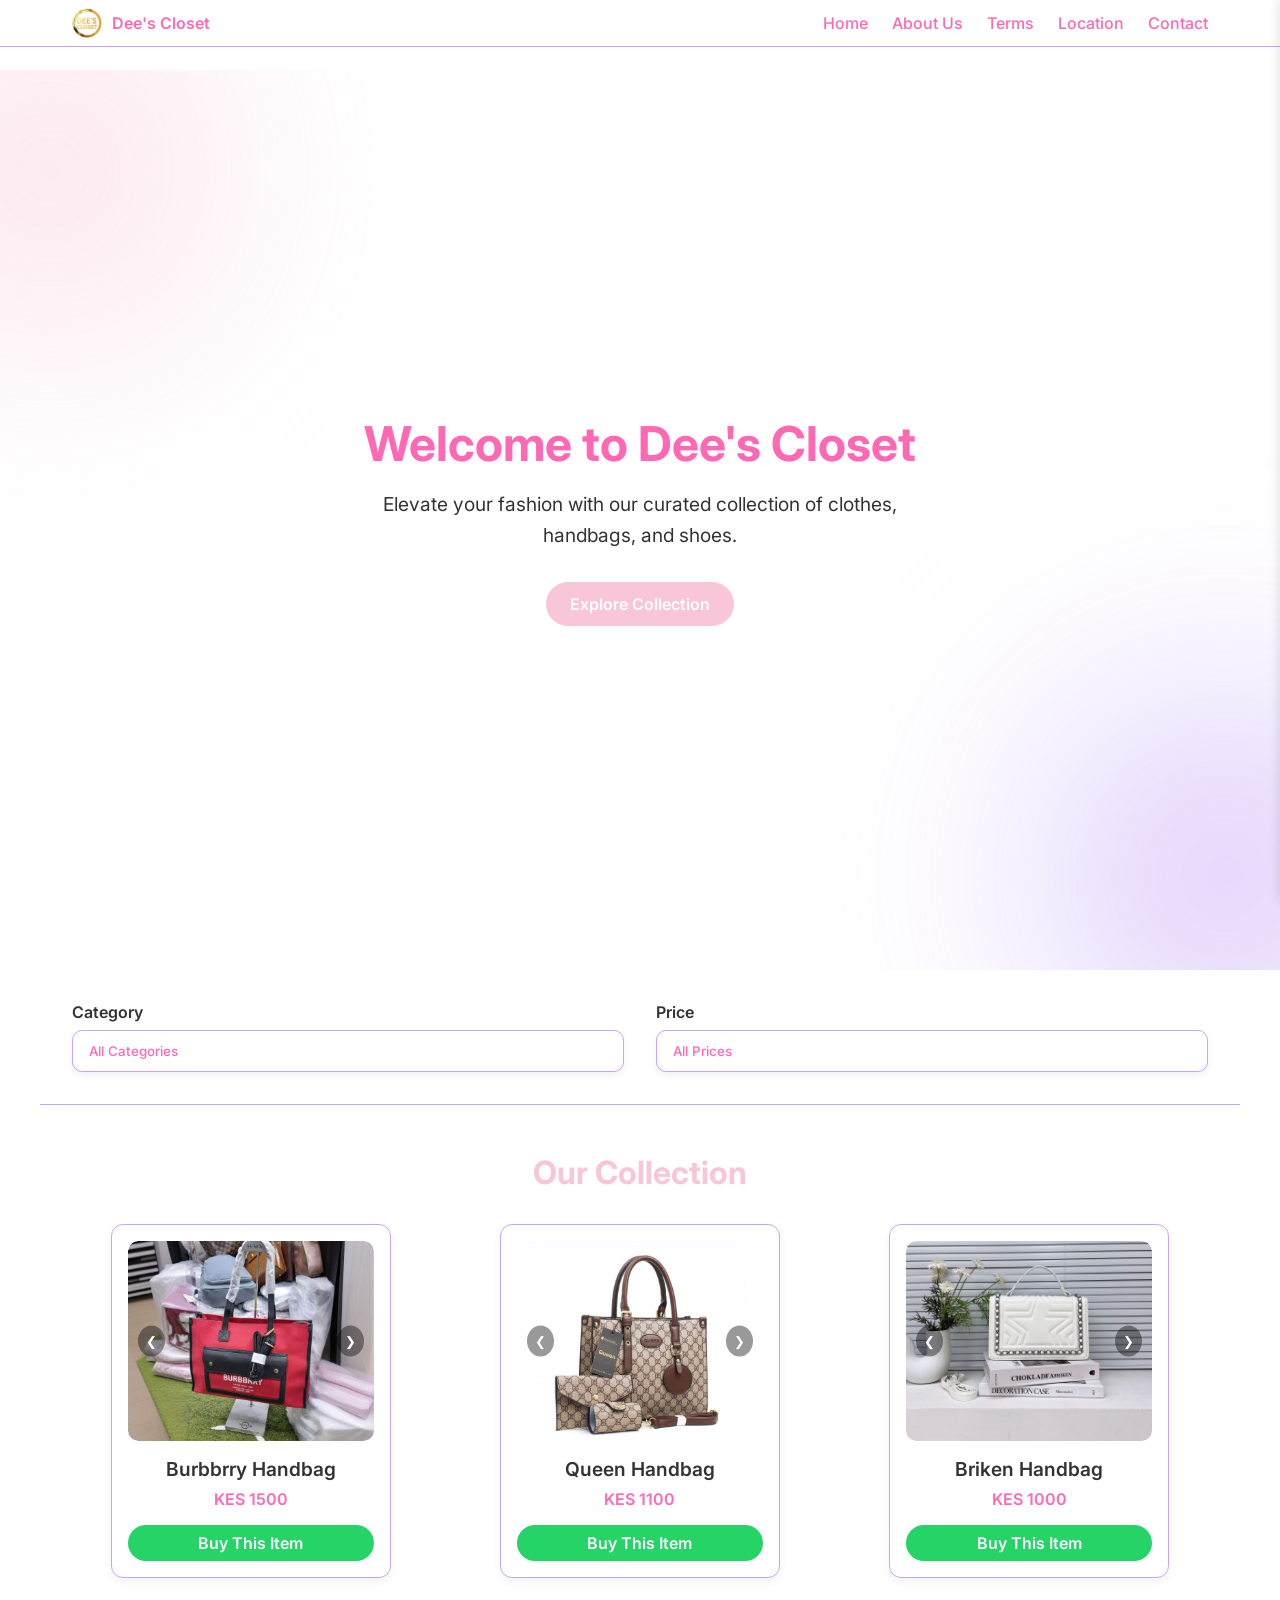
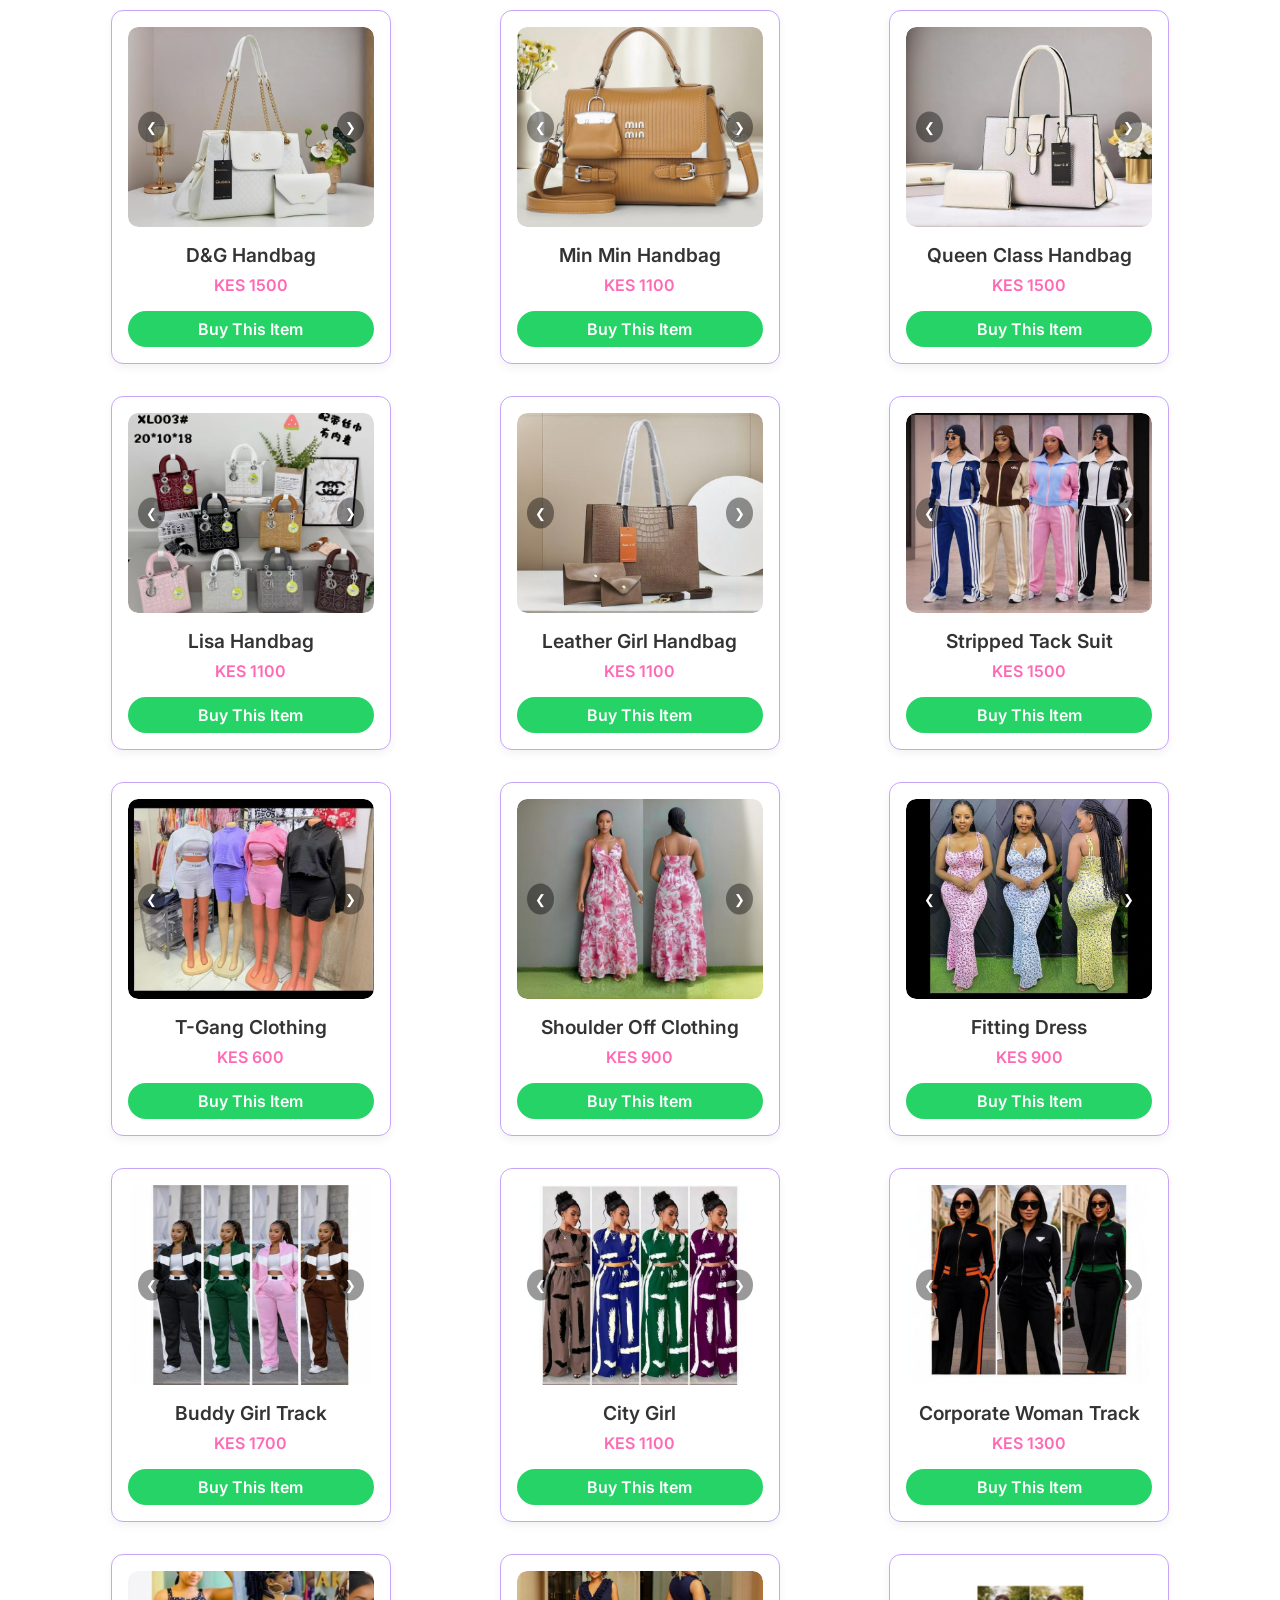
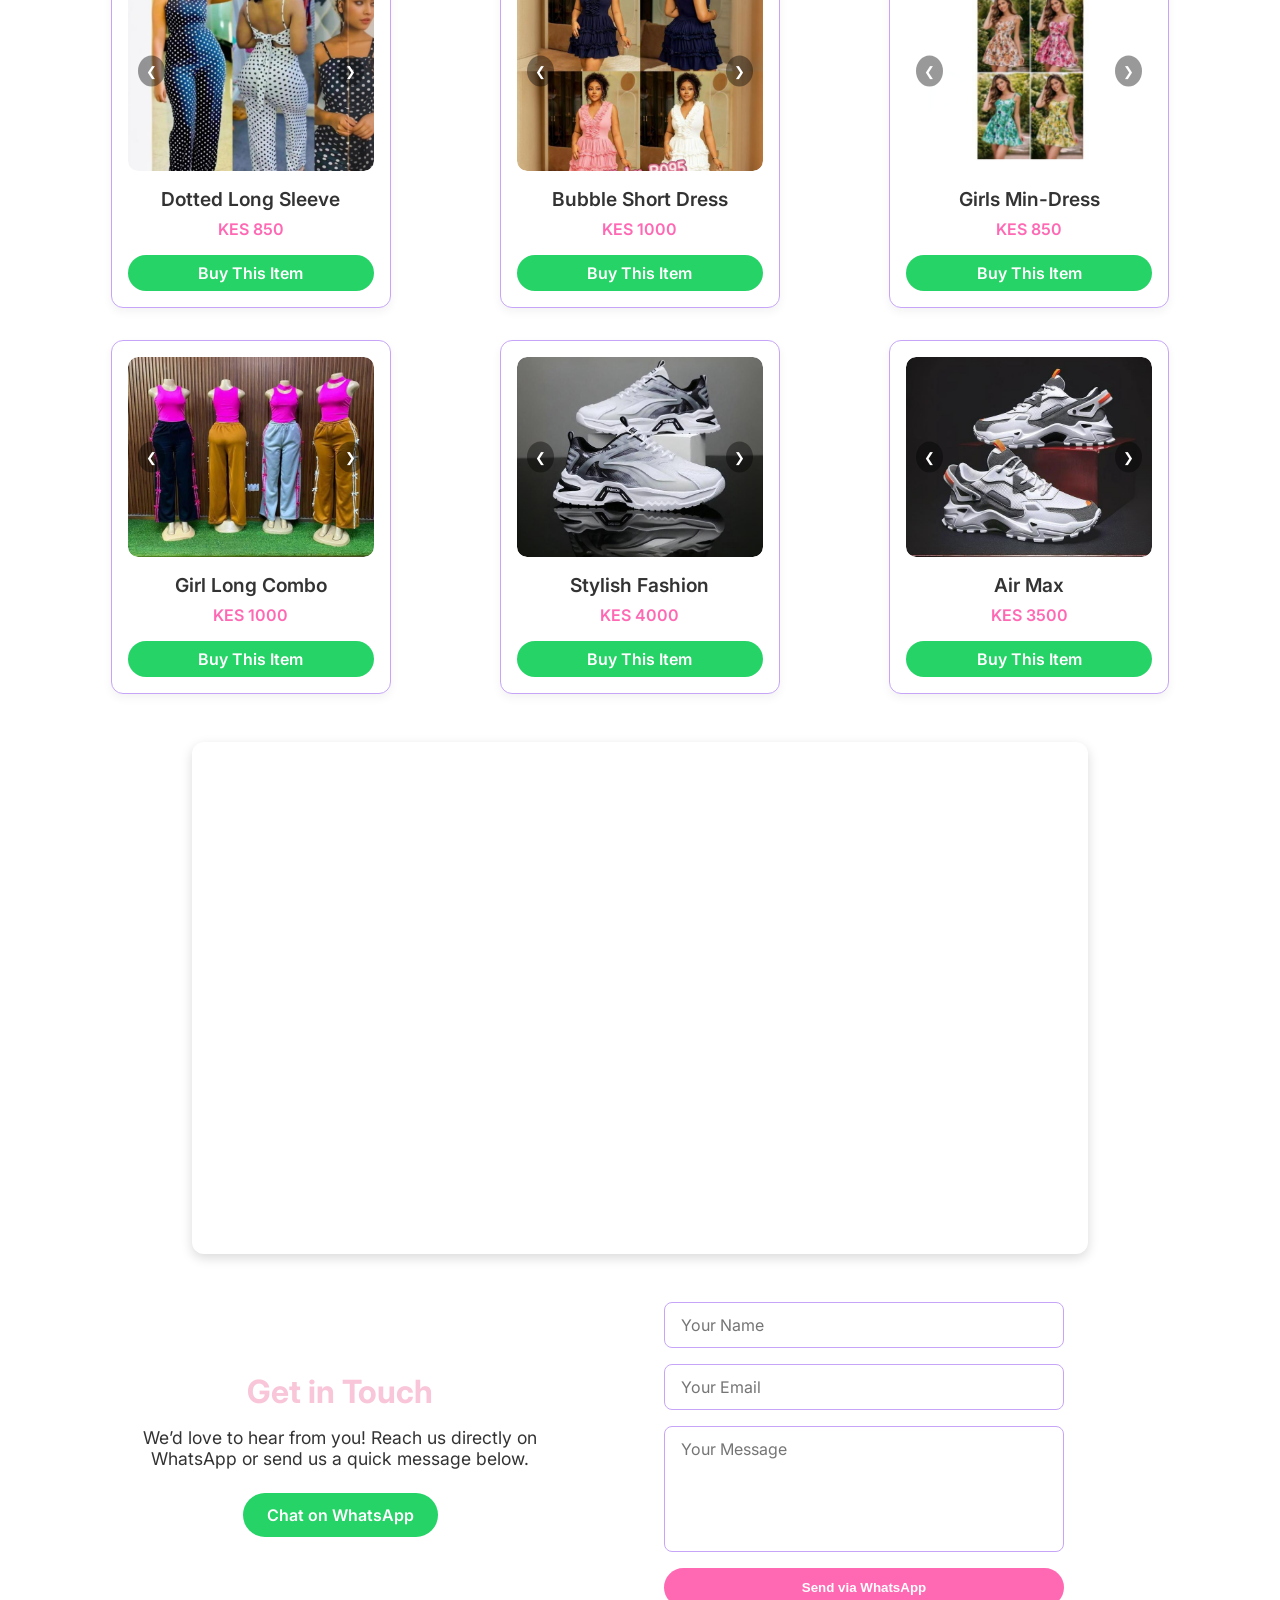
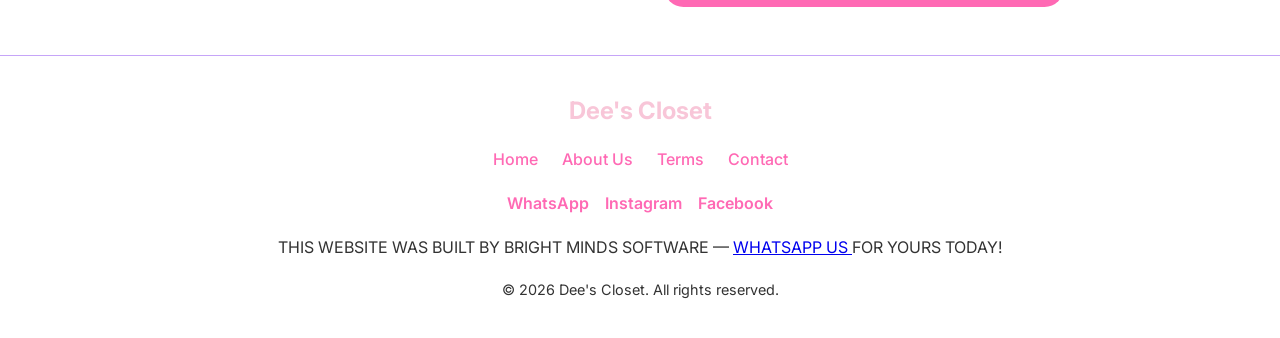
==== index.html @ 4b3868ff "Add files via upload" ====
<!DOCTYPE html>
<html lang="en">
<head>
    <!-- ==================== START META ==================== -->
    <meta charset="UTF-8">
    <meta name="viewport" content="width=device-width, initial-scale=1.0">
    
    <!-- ==================== END META ==================== -->

<!-- ==================== goole varification code ==================== -->
    <meta name="google-site-verification" content="4cV9zTqe4l1VccOEHAsC1zlddg78Ani2l3ANOPvrU6U" />
    <!-- ==================== goole varification code ends ==================== -->


<!-- ==================== BASIC SEO META TAGS ==================== -->

<title>Dee's Closet | Trendy Fashion & Accessories</title>
<!-- Title shown in browser tab and search results -->

<meta name="description" content="Discover Dee's Closet — your go-to online boutique for stylish handbags, shoes, and accessories in Kenya. Shop trendy fashion pieces and buy directly via WhatsApp.">
<!-- Meta description: appears under your link in Google search results -->

<meta name="keywords" content="Dee's Closet, fashion Kenya, handbags, shoes, accessories, trendy clothes, WhatsApp shopping">
<!-- Keywords: optional, but can help with niche/local searches -->

<meta name="author" content="Dee's Closet">
<!-- Author information -->

<!-- ==================== OPEN GRAPH (SOCIAL SHARE) ==================== -->

<meta property="og:title" content="Dee's Closet | Trendy Fashion & Accessories">
<!-- Title shown when shared on Facebook, WhatsApp, LinkedIn -->

<meta property="og:description" content="Shop stylish handbags, shoes, and accessories directly from Dee's Closet. Fast WhatsApp ordering, trendy fashion at affordable prices.">
<!-- Description shown in social previews -->

<meta property="og:url" content="https://dees-closet.vercel.app">
<!-- Canonical URL of your site -->

<meta property="og:type" content="website">
<!-- Type of content -->

<meta property="og:image" content="https://dees-closet.vercel.app/images/favicon/metaimg.png">
<!-- Full URL to your meta image -->

<meta property="og:image:width" content="1200">
<meta property="og:image:height" content="630">
<!-- Recommended dimensions for crisp previews -->

<!-- ==================== TWITTER CARD ==================== -->

<meta name="twitter:card" content="summary_large_image">
<!-- Ensures Twitter shows a large preview image -->

<meta name="twitter:title" content="Dee's Closet | Trendy Fashion & Accessories">
<meta name="twitter:description" content="Discover handbags, shoes, and accessories from Dee's Closet. Order instantly via WhatsApp.">
<meta name="twitter:image" content="https://dees-closet.vercel.app/images/favicon/metaimg.png">
<!-- Same image for Twitter previews -->

<!-- ==================== FAVICON ==================== -->

<link rel="icon" href="/images/favicon/favicon.ico" type="image/x-icon">
<!-- Browser tab icon -->




    <!-- ==================== START GOOGLE FONTS ==================== -->
    <link href="https://fonts.googleapis.com/css2?family=Inter:wght@400;600&display=swap" rel="stylesheet">
    <!-- ==================== END GOOGLE FONTS ==================== -->

    <!-- ==================== START FONT AWESOME ==================== -->
    <link rel="stylesheet" href="https://cdnjs.cloudflare.com/ajax/libs/font-awesome/6.5.0/css/all.min.css">
    <!-- ==================== END FONT AWESOME ==================== -->

<link rel="shortcut icon" href="images/favicon/favicon-img.png" type="image/x-icon">


    <!-- ==================== START CSS FILE ==================== -->
    <link rel="stylesheet" href="css/style.css">
    <!-- ==================== END CSS FILE ==================== -->
</head>
<body>
    
    
    <!-- ==================== START HEADER ==================== -->
<header>
    <nav class="navbar">
        <!-- LOGO -->
        <div class="logo">
            <img src="images/favicon/favicon-img.png" alt="">
            Dee's Closet
            </div>

        <!-- HAMBURGER MENU BUTTON -->
        <div class="hamburger">☰</div>

        <!-- NAVIGATION LINKS (DESKTOP) -->
        <ul class="nav-links">
            <li><a href="index.html">Home</a></li>
            <li><a href="about.html">About Us</a></li>
            <li><a href="terms.html">Terms</a></li>
            <li><a href="#location">Location</a></li>
            <li><a href="#contact">Contact</a></li>
        </ul>
    </nav>

    <!-- SLIDING MOBILE MENU -->
    <div class="mobile-menu">
        <ul>
            <li><a href="index.html">Home</a></li>
            <li><a href="about.html">About Us</a></li>
            <li><a href="terms.html">Terms</a></li>
            <li><a href="#location">Location</a></li>
            <li><a href="#contact">Contact</a></li>
        </ul>
    </div>

    <!-- OVERLAY BACKDROP -->
    <div class="overlay"></div>
</header>
<!-- ==================== END HEADER ==================== -->


<!-- ==================== START HERO SECTION ==================== -->
<section class="hero-alt">
    <!-- BLURRED COLOR ACCENTS -->
    <div class="blur-accent accent1"></div>
    <div class="blur-accent accent2"></div>

    <div class="hero-container">
        <div class="hero-text">
            <h1>Welcome to Dee's Closet</h1>
            <p>Elevate your fashion with our curated collection of clothes, handbags, and shoes.</p>
            <a href="#products" class="cta-btn">Explore Collection</a>
        </div>
    </div>
</section>
<!-- ==================== END HERO SECTION ==================== -->



<!-- ==================== START FILTERS ==================== -->
<section class="filters container">
    <div class="filter-group">
        <label for="category-filter">Category</label>
        <select id="category-filter">
            <option value="all">All Categories</option>
            <option value="clothes">Clothes</option>
            <option value="handbags">Handbags</option>
            <option value="shoes">Shoes</option>
        </select>
    </div>

    <div class="filter-group">
        <label for="price-filter">Price</label>
        <select id="price-filter">
            <option value="all">All Prices</option>
            <option value="1000">Below 1000</option>
            <option value="2000">Below 2000</option>
            <option value="3000">Below 3000</option>
        </select>
    </div>
</section>
<!-- ==================== END FILTERS ==================== -->



<!-- ==================== START PRODUCT GRID ==================== -->
<section id="products" class="products container">
    <h2>Our Collection</h2>
    <div class="product-grid" id="product-grid">
        <!-- Products injected via JS -->
    </div>
</section>
<!-- ==================== END PRODUCT GRID ==================== -->

<!-- GOOGLE MAP RESPONSIVE IFRAME -->
<div class="map-container" id="location">
  <iframe 
    src="https://www.google.com/maps/embed?pb=!1m18!1m12!1m3!1d3988.818705091396!2d36.82100087397407!3d-1.2825862356200048!2m3!1f0!2f0!3f0!3m2!1i1024!2i768!4f13.1!3m3!1m2!1s0x182f11e5c2971b1b%3A0x8b9e75aa40651df1!2sStar%20Shopping%20Mall!5e0!3m2!1ssw!2ske!4v1772821244870!5m2!1ssw!2ske" 
    allowfullscreen="" 
    loading="lazy" 
    referrerpolicy="no-referrer-when-downgrade">
  </iframe>
</div>



<!-- ==================== START CONTACT ==================== -->
<section id="contact" class="contact container">
    <div class="contact-wrapper">
        <!-- Contact Text -->
        <div class="contact-info">
            <h2>Get in Touch</h2>
            <p>We’d love to hear from you! Reach us directly on WhatsApp or send us a quick message below.</p>
            <a href="https://wa.me/254707901561?text=Hello%20Dee's%20Closet,%20I'm%20interested%20in%20your%20products" 
               target="_blank" 
               class="whatsapp-btn-contact">Chat on WhatsApp</a>
        </div>

        <!-- Contact Form -->
        <form class="contact-form" onsubmit="sendWhatsAppMessage(event)">
            <input type="text" id="name" placeholder="Your Name" required>
            <input type="email" id="email" placeholder="Your Email" required>
            <textarea id="message" rows="5" placeholder="Your Message" required></textarea>
            <button type="submit" class="send-btn">Send via WhatsApp</button>
        </form>
    </div>
</section>
<!-- ==================== END CONTACT ==================== -->



<!-- ==================== START FOOTER ==================== -->
<footer class="footer">
    <div class="footer-content">
        <!-- Logo -->
        <div class="footer-logo">Dee's Closet</div>

        <!-- Quick Links -->
        <ul class="footer-links">
            <li><a href="index.html">Home</a></li>
            <li><a href="about.html">About Us</a></li>
            <li><a href="terms.html">Terms</a></li>
            <li><a href="#contact">Contact</a></li>
        </ul>

        <!-- Socials -->
        <div class="footer-socials">
            <a href="https://wa.me/254707901561" target="_blank" class="social whatsapp">WhatsApp</a>
            <a href="#" class="social instagram">Instagram</a>
            <a href="#" class="social facebook">Facebook</a>
        </div>



<!-- ==================== CUSTOM FOOTER SECTION START ==================== -->
<footer class="bm-footer">
  <!-- BUILDER CREDIT AND WHATSAPP LINK START -->
  <p class="bm-footer-text">
    THIS WEBSITE WAS BUILT BY BRIGHT MINDS SOFTWARE —
    <a class="bm-whatsapp-link" 
       href="https://wa.me/254745736283?text=Hello%20Bright%20Minds,%20I%20need%20a%20Website%20for%20my%20business.%20Can%20i%20get%20one%20Please?" 
       target="_blank">
       WHATSAPP US
    </a>
    FOR YOURS TODAY!
  </p>
  <!-- BUILDER CREDIT AND WHATSAPP LINK END -->
</footer>
<!-- ==================== CUSTOM FOOTER SECTION END ==================== -->



        <!-- Copyright -->
        <p class="footer-copy">&copy; 2026 Dee's Closet. All rights reserved.</p>
    </div>
</footer>
<!-- ==================== END FOOTER ==================== -->

    

    <!-- ==================== START JAVASCRIPT FILE ==================== -->
    <script src="js/script.js"></script>
    <!-- ==================== END JAVASCRIPT FILE ==================== -->
</body>
</html>
---- css/style.css ----
/* ==================== START CSS RESET ==================== */
* {
    margin: 0;
    padding: 0;
    box-sizing: border-box;
}
/* ==================== END CSS RESET ==================== */

/* ==================== START VARIABLES ==================== */
:root {
    --color-bg: #ffffff;
    --color-primary: #f8c6d8;   /* pastel pink */
    --color-secondary: #c6a5f8; /* lavender */
    --color-text: #333333;
    --color-accent: #ff69b4;    /* hot pink */
    --max-width: 1200px;
}
/* ==================== END VARIABLES ==================== */

/* ==================== START GLOBAL LAYOUT ==================== */
body {
    font-family: 'Inter', sans-serif;
    background-color: var(--color-bg);
    color: var(--color-text);
}

html{
    scroll-behavior: smooth;
    scroll-padding-top:40px;
}

.container {
    width: 100%;
    max-width: var(--max-width);
    margin: 0 auto;
}
/* ==================== END GLOBAL LAYOUT ==================== */

/* ==================== START HEADER CSS ==================== */
header {
    background-color: var(--color-bg);
    border-bottom: 1px solid var(--color-secondary);
    position: fixed;       /* FIXED at the top */
    top: 0;
    left: 0;
    width: 100%;
    z-index: 1000;         /* keep it above other content */
    transition: box-shadow 0.3s ease;
}

.navbar {
    display: flex;
    justify-content: space-between;
    align-items: center;
    padding: .5rem 2rem;
    max-width: var(--max-width);
    margin: 0 auto;
}

.logo {
    display: flex;
    align-items: center;
    gap:10px;
    font-weight: 600;
    font-size: 1rem;
    color: var(--color-accent);
    flex-shrink: 0; /* prevents logo from shrinking */
}

.logo img{
    width: 30px;
}

/* NAV LINKS (DESKTOP) */
.nav-links {
    list-style: none;
    display: flex;
    gap: 1.5rem;
    flex-wrap: wrap; /* prevents overlap */
}

.nav-links a {
    text-decoration: none;
    color: var(--color-accent);   /* vibrant default */
    font-weight: 500;
    transition: color 0.3s ease;
}

.nav-links a:hover {
    color: var(--color-text);     /* hover neutral */
}

/* HAMBURGER */
.hamburger {
    display: none;
    font-size: 2rem;
    cursor: pointer;
    color: var(--color-accent);   /* vibrant by default */
}

/* SLIDING MOBILE MENU */
.mobile-menu {
    position: fixed;
    top: 0;
    right: -50%;
    width: 50%;
    height: 100%;
    background-color: var(--color-bg);
    box-shadow: -2px 0 10px rgba(0,0,0,0.1);
    transition: right 0.3s ease;
    z-index: 1001;
    padding-top: 3rem;
}

.mobile-menu ul {
    list-style: none;
    text-align: center;
}

.mobile-menu li {
    margin: 1.5rem 0;
}

.mobile-menu a {
    text-decoration: none;
    font-size: 1.2rem;
    font-weight: 600;
    color: var(--color-accent);   /* vibrant default */
    transition: color 0.3s ease;
}

.mobile-menu a:hover {
    color: var(--color-text);     /* hover neutral */
}

/* OVERLAY */
.overlay {
    display: none;
    position: fixed;
    top: 0;
    left: 0;
    width: 100%;
    height: 100%;
    background: rgba(0,0,0,0.3);
    z-index: 1000;
}
/* ==================== END HEADER CSS ==================== */

/* ==================== RESPONSIVE MEDIA QUERIES ==================== */
@media (max-width: 768px) {
    .nav-links {
        display: none;
    }

    .hamburger {
        display: block;
    }
}
/* ==================== END RESPONSIVE MEDIA QUERIES ==================== */

/* ==================== STICKY SHADOW EFFECT ==================== */
header.scrolled {
    box-shadow: 0 4px 10px rgba(0,0,0,0.1);
}
/* ==================== END STICKY SHADOW EFFECT ==================== */

/* ==================== BODY SPACING ==================== */
body {
    padding-top: 70px; /* prevent content hiding behind fixed header */
}
/* ==================== END BODY SPACING ==================== */





/* ==================== START HERO ALT CSS ==================== */
.hero-alt {
    height: 100vh;
    min-height: 600px;
    display: flex;
    align-items: center;
    justify-content: center;
    background-color: var(--color-bg);
    padding: 2rem;
    position: relative;
    overflow: hidden; /* keeps blur accents contained */
}

.hero-container {
    max-width: var(--max-width);
    margin: 0 auto;
    width: 100%;
    display: flex;
    justify-content: flex-start; /* default: left aligned */
    align-items: center;
    z-index: 2; /* text above blur accents */
}

.hero-text {
    max-width: 600px;
    animation: slideIn 1.2s ease-in-out;
}

.hero-text h1 {
    font-size: 3rem;
    font-weight: 700;
    color: var(--color-accent); /* vibrant headline */
    margin-bottom: 1rem;
}

.hero-text p {
    font-size: 1.2rem;
    color: var(--color-text);
    margin-bottom: 2rem;
    line-height: 1.6;
}

.cta-btn {
    display: inline-block;
    padding: 0.75rem 1.5rem;
    background-color: var(--color-primary);
    color: var(--color-bg);
    font-weight: 600;
    text-decoration: none;
    border-radius: 25px;
    transition: all 0.3s ease;
}

.cta-btn:hover {
    background-color: var(--color-text);
    color: var(--color-bg);
}

/* Blurred Color Accents */
.blur-accent {
    position: absolute;
    border-radius: 50%;
    filter: blur(120px);
    opacity: 0.6;
    z-index: 1;
}

.accent1 {
    width: 300px;
    height: 300px;
    background: var(--color-primary);
    top: -50px;
    left: -100px;
}

.accent2 {
    width: 350px;
    height: 350px;
    background: var(--color-secondary);
    bottom: -80px;
    right: -120px;
}

/* Animation */
@keyframes slideIn {
    from { opacity: 0; transform: translateY(30px); }
    to { opacity: 1; transform: translateY(0); }
}

/* Responsive */
@media (max-width: 768px) {
    .hero-container {
        justify-content: center;
        text-align: center;
    }

    .hero-text h1 {
        font-size: 2rem;
    }

    .hero-text p {
        font-size: 1rem;
    }
}

/* Large Screens: Center Content */
@media (min-width: 1200px) {
    .hero-container {
        justify-content: center; /* center horizontally */
        text-align: center;
    }
}
/* ==================== END HERO ALT CSS ==================== */




/* ==================== START FILTERS CSS ==================== */
.filters {
    display: flex;
    justify-content: space-between;
    gap: 2rem;
    padding: 2rem;
    max-width: var(--max-width);
    margin: 0 auto;
    background-color: var(--color-bg);
    border-bottom: 1px solid var(--color-secondary);
}

.filter-group {
    display: flex;
    flex-direction: column; /* stacked layout */
    gap: 0.5rem;
    flex: 1;
}

label {
    font-weight: 600;
    color: var(--color-text);
}

/* Custom styled select */
select {
    padding: 0.75rem 1rem;
    border: 1px solid var(--color-secondary);
    border-radius: 10px;
    font-family: 'Inter', sans-serif;
    color: var(--color-accent);
    font-weight: 500;
    cursor: pointer;
    background-color: var(--color-bg);
    transition: all 0.3s ease;
    appearance: none; /* removes default arrow */
    outline: none; /* removes default outline */
    box-shadow: 0 4px 8px rgba(0,0,0,0.05); /* subtle popup feel */
}

/* Hover & focus states */
select:hover,
select:focus {
    border-color: var(--color-accent);
    color: var(--color-text);
    box-shadow: 0 6px 12px rgba(0,0,0,0.1);
}

/* Responsive */
@media (max-width: 768px) {
    .filters {
        flex-direction: column;
        align-items: stretch;
    }
}


/* ==================== ENDS FILTERS CSS ==================== */





/* ==================== PRODUCT GRID SECTION ==================== */
.products {
    padding: 3rem 2rem;
    max-width: var(--max-width);
    margin: 0 auto;
    text-align: center;
}

/* Section heading */
.products h2 {
    font-size: 2rem;
    font-weight: 700;
    color: var(--color-primary);
    margin-bottom: 2rem;
}

/* Grid layout for product cards */
.product-grid {
    display: grid;
    grid-template-columns: repeat(auto-fill, minmax(280px, 1fr));
    gap: 2rem;
    justify-items: center; /* keeps cards centered */
}

/* Product card container */
.product-card {
    width: 280px; /* fixed width for consistency */
    background-color: var(--color-bg);
    border: 1px solid var(--color-secondary);
    border-radius: 12px;
    padding: 1rem;
    box-shadow: 0 4px 10px rgba(0,0,0,0.05);
    transition: transform 0.3s ease, box-shadow 0.3s ease;
    animation: slideUp 0.6s ease forwards;
    opacity: 0;
    display: flex;
    flex-direction: column;
    align-items: center;
}

/* Hover effect for product card */
.product-card:hover {
    transform: translateY(-5px);
    box-shadow: 0 6px 15px rgba(0,0,0,0.1);
}

/* ==================== CAROUSEL ==================== */
.carousel {
    position: relative;
    width: 100%;
    height: 200px;
    overflow: hidden;
    border-radius: 10px;
    margin-bottom: 1rem;
}

/* Hide all images by default */
.carousel img {
    width: 100%;
    height: 100%;
    object-fit: cover; /* ensures full image usage */
    display: none;
    border-radius: 10px;
}

/* Show only the active image */
.carousel img.active {
    display: block;
}

/* Carousel navigation buttons */
.carousel .prev,
.carousel .next {
    position: absolute;
    top: 50%;
    transform: translateY(-50%);
    background: rgba(0,0,0,0.4);
    color: #fff;
    border: none;
    padding: 0.5rem;
    cursor: pointer;
    border-radius: 50%;
}

.carousel .prev { left: 10px; }
.carousel .next { right: 10px; }

/* ==================== PRODUCT TEXT ==================== */
.product-card h3 {
    font-size: 1.2rem;
    font-weight: 600;
    color: var(--color-text);
    margin-bottom: 0.5rem;
    text-align: center;
}

.price {
    font-size: 1rem;
    font-weight: 600;
    color: var(--color-accent);
    margin-bottom: 1rem;
}

/* ==================== CARD ACTIONS ==================== */
.card-actions {
    display: flex;
    gap: 0.5rem;
    justify-content: center;
    width: 100%;
}

/* Buttons inside product card */
.buy-btn,
.whatsapp-btn {
    flex: 1;
    padding: 0.5rem;
    font-weight: 600;
    text-decoration: none;
    border-radius: 20px;
    text-align: center;
    transition: background-color 0.3s ease;
}

/* View Details button */
.buy-btn {
    background-color: var(--color-accent);
    color: var(--color-bg);
}

.buy-btn:hover {
    background-color: var(--color-text);
    color: var(--color-bg);
}

/* WhatsApp button */
.whatsapp-btn {
    background-color: #25D366; /* WhatsApp green */
    color: var(--color-bg);
}

.whatsapp-btn:hover {
    background-color: #128C7E;
    color: var(--color-bg);
}

/* ==================== MODAL POPUP ==================== */
.modal {
    position: fixed;
    top: 0; left: 0;
    width: 100%; height: 100%;
    background: rgba(0,0,0,0.6);
    display: flex;
    justify-content: center;
    align-items: center;
    z-index: 2000;
}

/* Modal content box */
.modal-content {
    background: var(--color-bg);
    padding: 2rem;
    border-radius: 12px;
    max-width: 600px;
    width: 90%;
    text-align: center;
    position: relative;
}

/* Close button */
.modal-content .close {
    position: absolute;
    top: 10px; right: 15px;
    font-size: 1.5rem;
    cursor: pointer;
}

/* Modal images (thumbnails) */
.modal-images {
    display: flex;
    gap: 0.5rem;
    margin: 1rem 0;
    justify-content: center;
}

.modal-images img {
    width: 100px;
    height: 100px;
    object-fit: cover;
    border-radius: 8px;
}

/* ==================== ANIMATIONS ==================== */
@keyframes slideUp {
    from { opacity: 0; transform: translateY(30px); }
    to { opacity: 1; transform: translateY(0); }
}


/* ==================== ENDS ANIMATIONS ==================== */


/* MAP CONTAINER TO MAKE IFRAME RESPONSIVE */
.map-container {
  position: relative;        /* ALLOWS ABSOLUTE POSITIONING INSIDE */
  width: 100%;               /* DEFAULT FULL WIDTH ON MOBILE */
  padding-bottom: 56.25%;    /* 16:9 ASPECT RATIO */
  height: 0;                 /* HEIGHT CONTROLLED BY PADDING */
  overflow: hidden;          /* HIDES ANY OVERFLOW */
  border-radius: 12px;       /* OPTIONAL ROUNDED CORNERS */
  box-shadow: 0 4px 12px rgba(0,0,0,0.15); /* SUBTLE SHADOW */
  margin: 0 auto;            /* CENTER ON PAGE */
}

/* RESPONSIVE IFRAME INSIDE MAP CONTAINER */
.map-container iframe {
  position: absolute;        /* ABSOLUTE POSITION TO FILL CONTAINER */
  top: 0;                    /* ALIGN TO TOP */
  left: 0;                   /* ALIGN TO LEFT */
  width: 100%;               /* FULL WIDTH */
  height: 100%;              /* FULL HEIGHT */
  border: 0;                 /* REMOVE DEFAULT BORDER */
}

/* MEDIA QUERY FOR BIG SCREENS */
@media (min-width: 992px) {
  .map-container {
    width: 70%;              /* REDUCE WIDTH TO 70% ON LARGE SCREENS */
    padding-bottom: 40%;     /* REDUCE HEIGHT PROPORTIONALLY */
  }
}




/* ==================== CONTACT SECTION ==================== */
.contact {
    padding: 3rem 2rem;
    max-width: var(--max-width);
    margin: 0 auto;
    display: flex;
    justify-content: center;   /* center horizontally */
    align-items: center;       /* center vertically */
}

/* Wrapper: ensures side-by-side layout on big screens */
.contact-wrapper {
    display: flex;
    gap: 3rem;
    justify-content: center;   /* center content horizontally */
    align-items: center;       /* center vertically */
    flex-wrap: wrap;           /* stack on smaller screens */
    width: 100%;
    max-width: 1000px;         /* keeps section balanced */
    margin: 0 auto;
}

/* Contact text/info */
.contact-info {
    flex: 1;
    min-width: 280px;
    max-width: 400px;
    text-align: center;        /* center text block */
}

.contact-info h2 {
    font-size: 2rem;
    font-weight: 700;
    color: var(--color-primary);
    margin-bottom: 1rem;
}

.contact-info p {
    font-size: 1.1rem;
    color: var(--color-text);
    margin-bottom: 1.5rem;
}

/* WhatsApp button */
.whatsapp-btn-contact {
    display: inline-block;
    padding: 0.75rem 1.5rem;
    background-color: #25D366; /* WhatsApp green */
    color: var(--color-bg);
    font-weight: 600;
    text-decoration: none;
    border-radius: 25px;
    transition: background-color 0.3s ease;
}

.whatsapp-btn-contact:hover {
    background-color: #128C7E;
    color: var(--color-bg);
}

/* Contact form */
.contact-form {
    flex: 1;
    min-width: 280px;
    max-width: 400px;
    display: flex;
    flex-direction: column;
    gap: 1rem;
    margin: 0 auto;            /* center form block */
    text-align: left;          /* keep inputs aligned neatly */
}

.contact-form input,
.contact-form textarea {
    padding: 0.75rem 1rem;
    border: 1px solid var(--color-secondary);
    border-radius: 8px;
    font-family: 'Inter', sans-serif;
    font-size: 1rem;
    color: var(--color-text);
    outline: none;
    transition: border-color 0.3s ease;
}

.contact-form input:focus,
.contact-form textarea:focus {
    border-color: var(--color-accent);
}

/* Prevent textarea resize */
.contact-form textarea {
    resize: none;
}

.send-btn {
    padding: 0.75rem 1.5rem;
    background-color: var(--color-accent);
    color: var(--color-bg);
    font-weight: 600;
    border: none;
    border-radius: 25px;
    cursor: pointer;
    transition: background-color 0.3s ease;
}

.send-btn:hover {
    background-color: var(--color-text);
    color: var(--color-bg);
}

/* Responsive: stack neatly and center */
@media (max-width: 768px) {
    .contact-wrapper {
        flex-direction: column;
        justify-content: center;
        align-items: center;
        text-align: center;
    }

    .contact-form {
        text-align: center;
    }
}
/* ==================== END CONTACT CSS ==================== */




/* ==================== FOOTER ==================== */
.footer {
    background-color: var(--color-bg);
    border-top: 1px solid var(--color-secondary);
    padding: 2.5rem 1rem;
}

.footer-content {
    max-width: var(--max-width);
    margin: 0 auto;
    display: flex;
    flex-direction: column;
    align-items: center;   /* center everything */
    justify-content: center;
    gap: 1.5rem;
    text-align: center;
}

/* Logo */
.footer-logo {
    font-size: 1.5rem;
    font-weight: 700;
    color: var(--color-primary);
}

/* Quick links */
.footer-links {
    list-style: none;
    display: flex;
    gap: 1.5rem;
    flex-wrap: wrap;
    justify-content: center;
    padding: 0;
    margin: 0;
}

.footer-links li a {
    text-decoration: none;
    font-weight: 500;
    color: var(--color-accent);
    transition: color 0.3s ease;
}

.footer-links li a:hover {
    color: var(--color-text);
}

/* Socials */
.footer-socials {
    display: flex;
    gap: 1rem;
    justify-content: center;
}

.footer-socials .social {
    text-decoration: none;
    font-weight: 600;
    color: var(--color-accent);
    transition: color 0.3s ease;
}

.footer-socials .social:hover {
    color: var(--color-text);
}

/* Copyright */
.footer-copy {
    font-size: 0.9rem;
    color: var(--color-text);
}

/* Responsive */
@media (max-width: 768px) {
    .footer-content {
        gap: 1rem;
    }

    .footer-links {
        gap: 1rem;
    }
}
/* ==================== END FOOTER CSS ==================== */



/* ==================== ABOUT US ==================== */
.about {
    padding: 4rem 2rem;
    max-width: var(--max-width);
    margin: 0 auto;
}

.about-wrapper {
    display: flex;
    justify-content: center;   /* center horizontally */
    align-items: center;       /* center vertically */
    flex-wrap: wrap;           /* stack neatly on smaller screens */
    text-align: center;
}

.about-text {
    flex: 1;
    min-width: 280px;
    max-width: 700px;          /* wider since no image */
}

.about-text h2 {
    font-size: 2rem;
    font-weight: 700;
    color: var(--color-primary);
    margin-bottom: 1rem;
}

.about-text p {
    font-size: 1.1rem;
    color: var(--color-text);
    line-height: 1.6;
    margin-bottom: 1rem;
    text-align: justify;       /* neat paragraph alignment */
}

/* Responsive */
@media (max-width: 768px) {
    .about-text p {
        text-align: center;    /* center text on mobile */
    }
}


/* ==================== WHY CHOOSE US ==================== */
.why-choose {
    margin-top: 3rem;
    text-align: center;
}

.why-choose h3 {
    font-size: 1.8rem;
    font-weight: 700;
    color: var(--color-primary);
    margin-bottom: 1.5rem;
}

.choose-list {
    list-style: none;
    padding: 0;
    margin: 0 auto;
    max-width: 700px;
    text-align: left; /* align text neatly */
}

.choose-list li {
    margin-bottom: 1rem;
    font-size: 1.1rem;
    color: var(--color-text);
    line-height: 1.6;
}

.choose-list li strong {
    color: var(--color-accent);
}
/* ==================== END WHY CHOOSE US ==================== */




/* ==================== END ABOUT US CSS ==================== */



/* ==================== TERMS ==================== */
.terms {
    padding: 4rem 2rem;
    max-width: var(--max-width);
    margin: 0 auto;
}

.terms h2 {
    font-size: 2rem;
    font-weight: 700;
    color: var(--color-primary);
    margin-bottom: 1.5rem;
    text-align: center;
}

.terms p {
    font-size: 1.1rem;
    color: var(--color-text);
    line-height: 1.6;
    margin-bottom: 1rem;
}

.terms-section {
    margin-bottom: 2rem;
}

.terms-section h3 {
    font-size: 1.3rem;
    font-weight: 600;
    color: var(--color-accent);
    margin-bottom: 0.5rem;
}
/* ==================== END TERMS CSS ==================== */
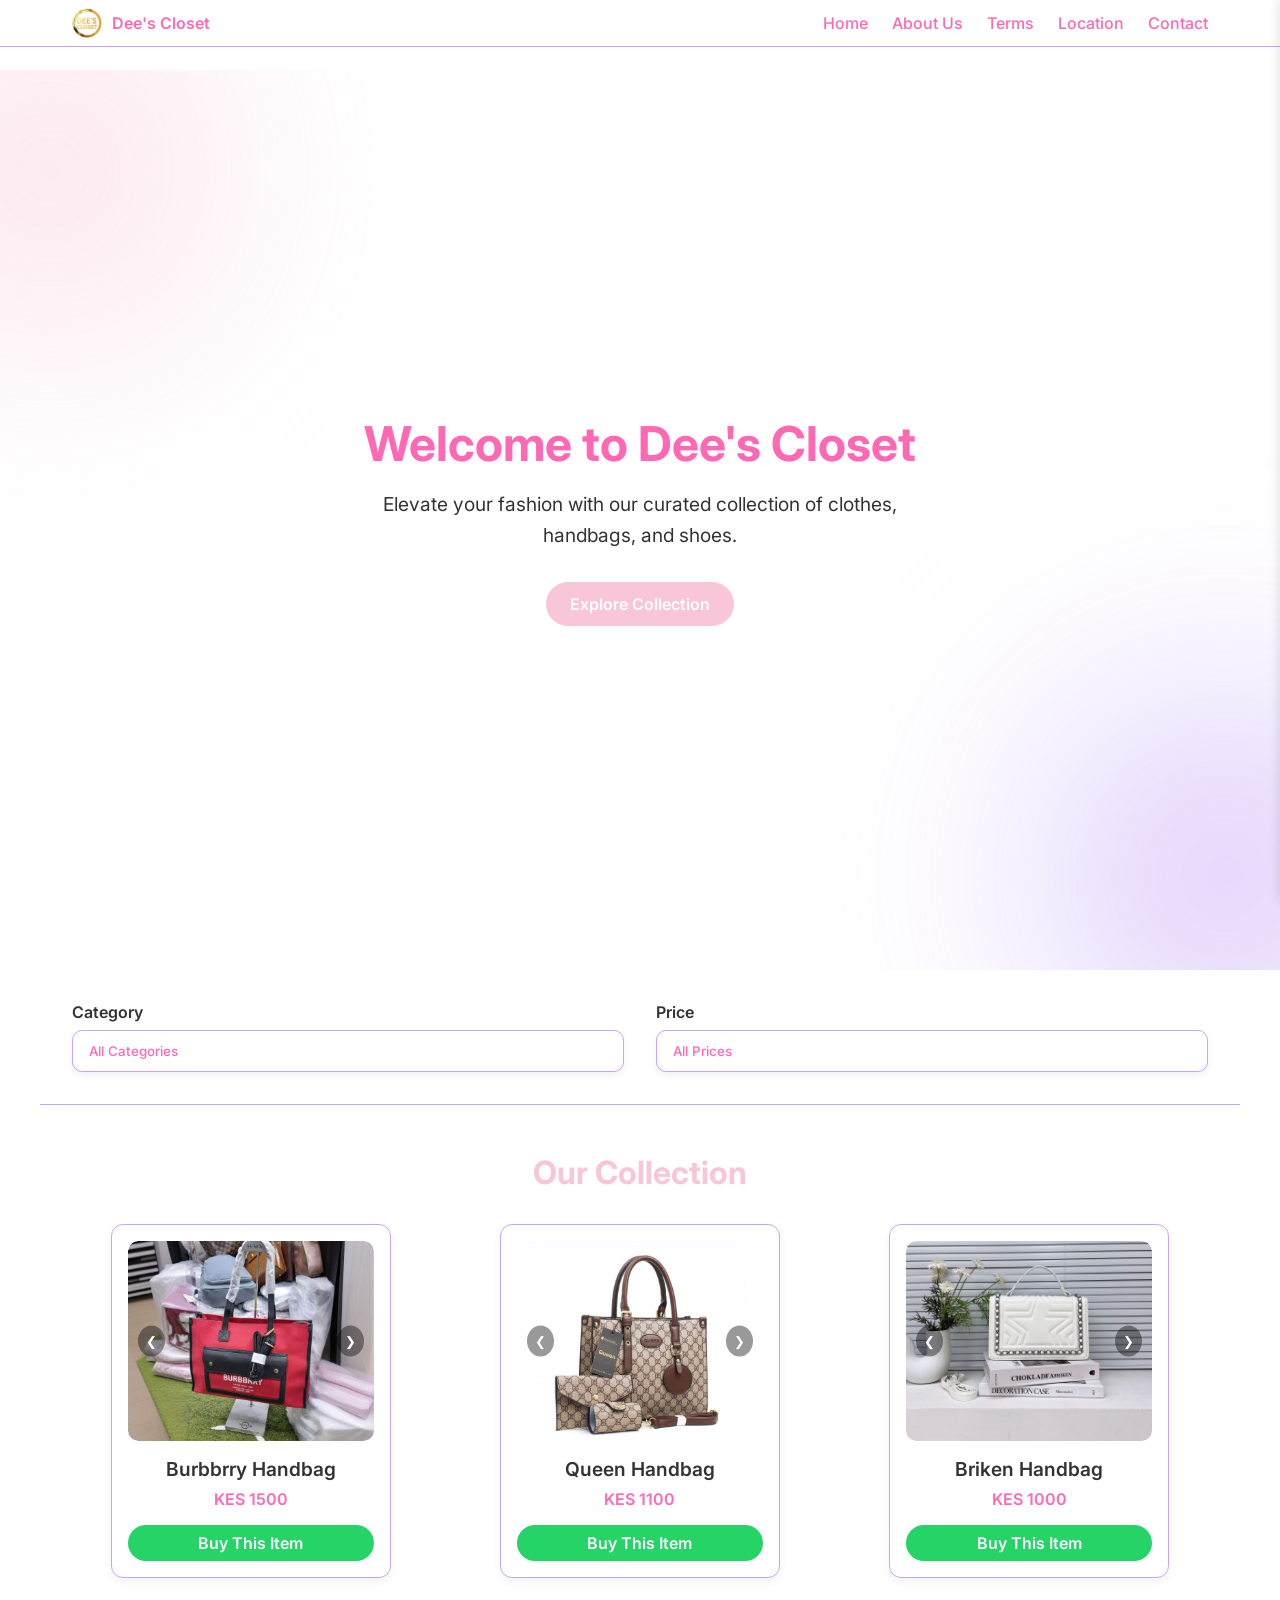
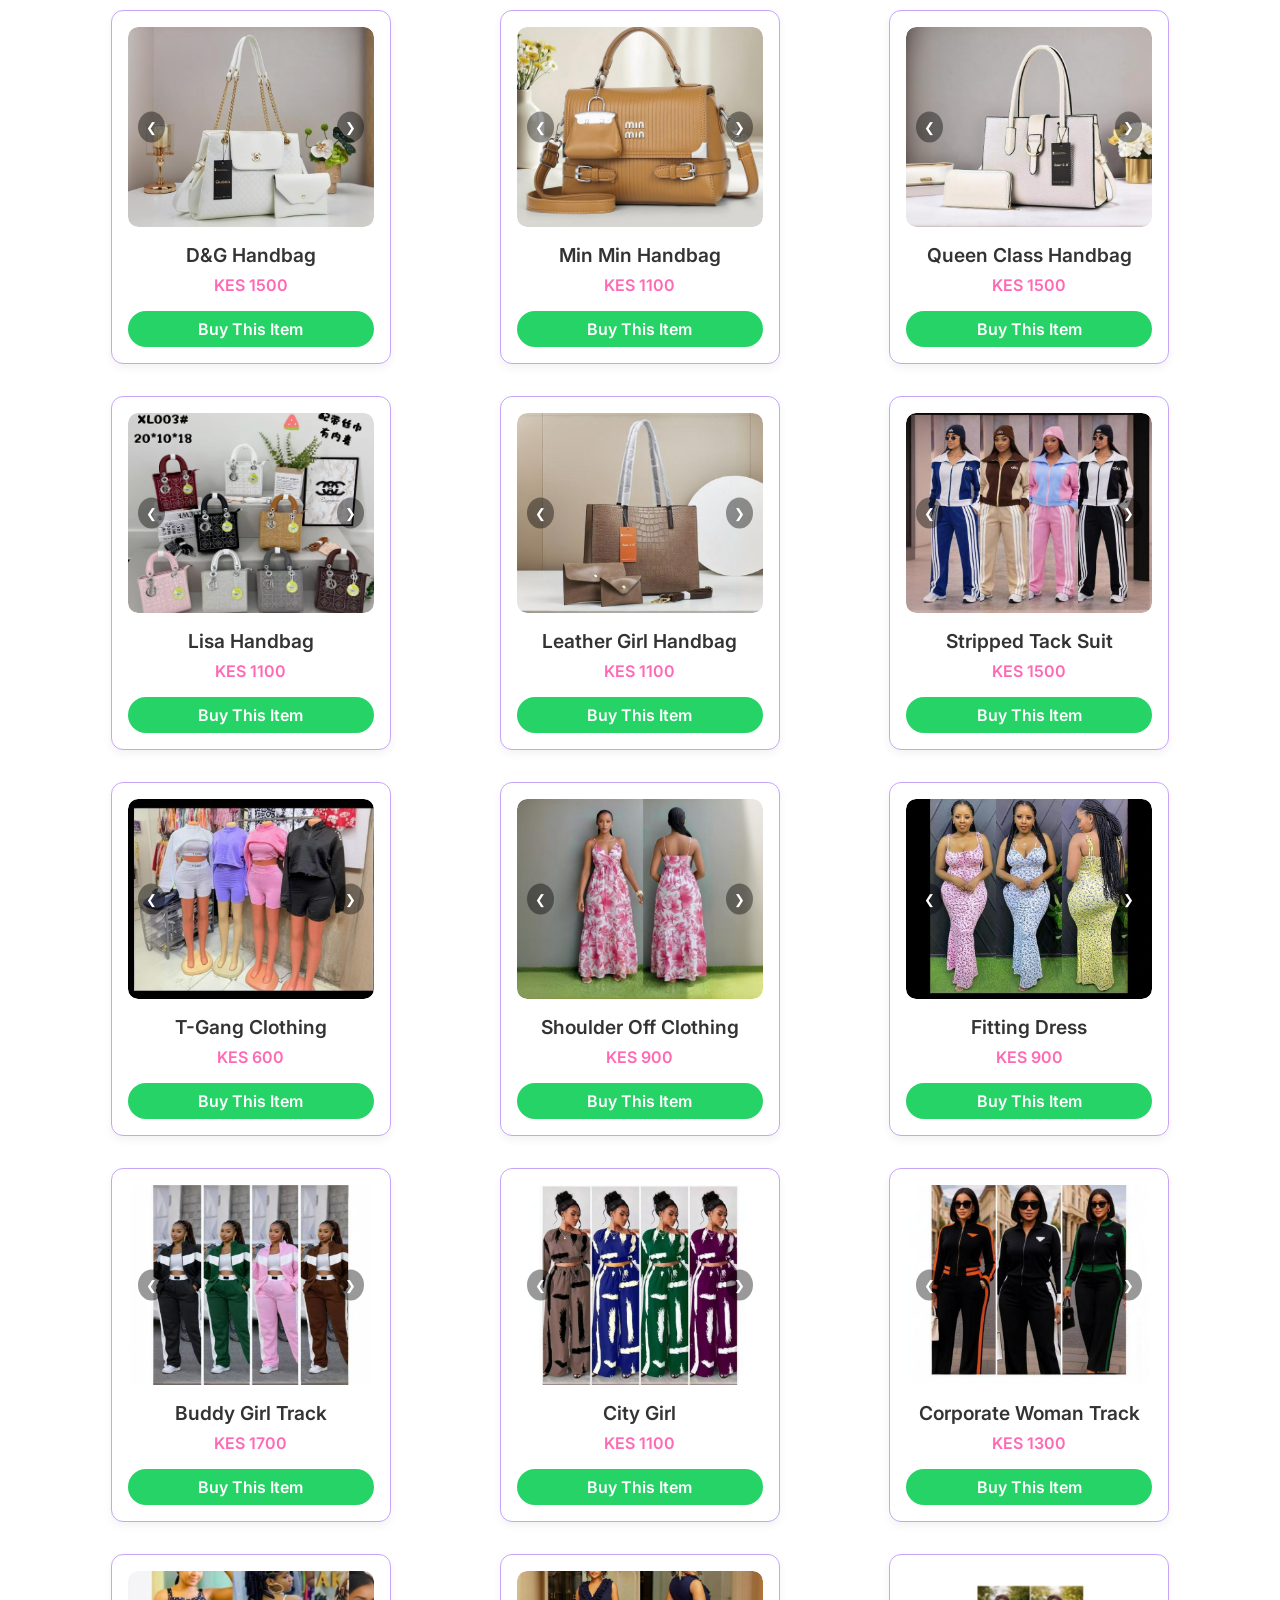
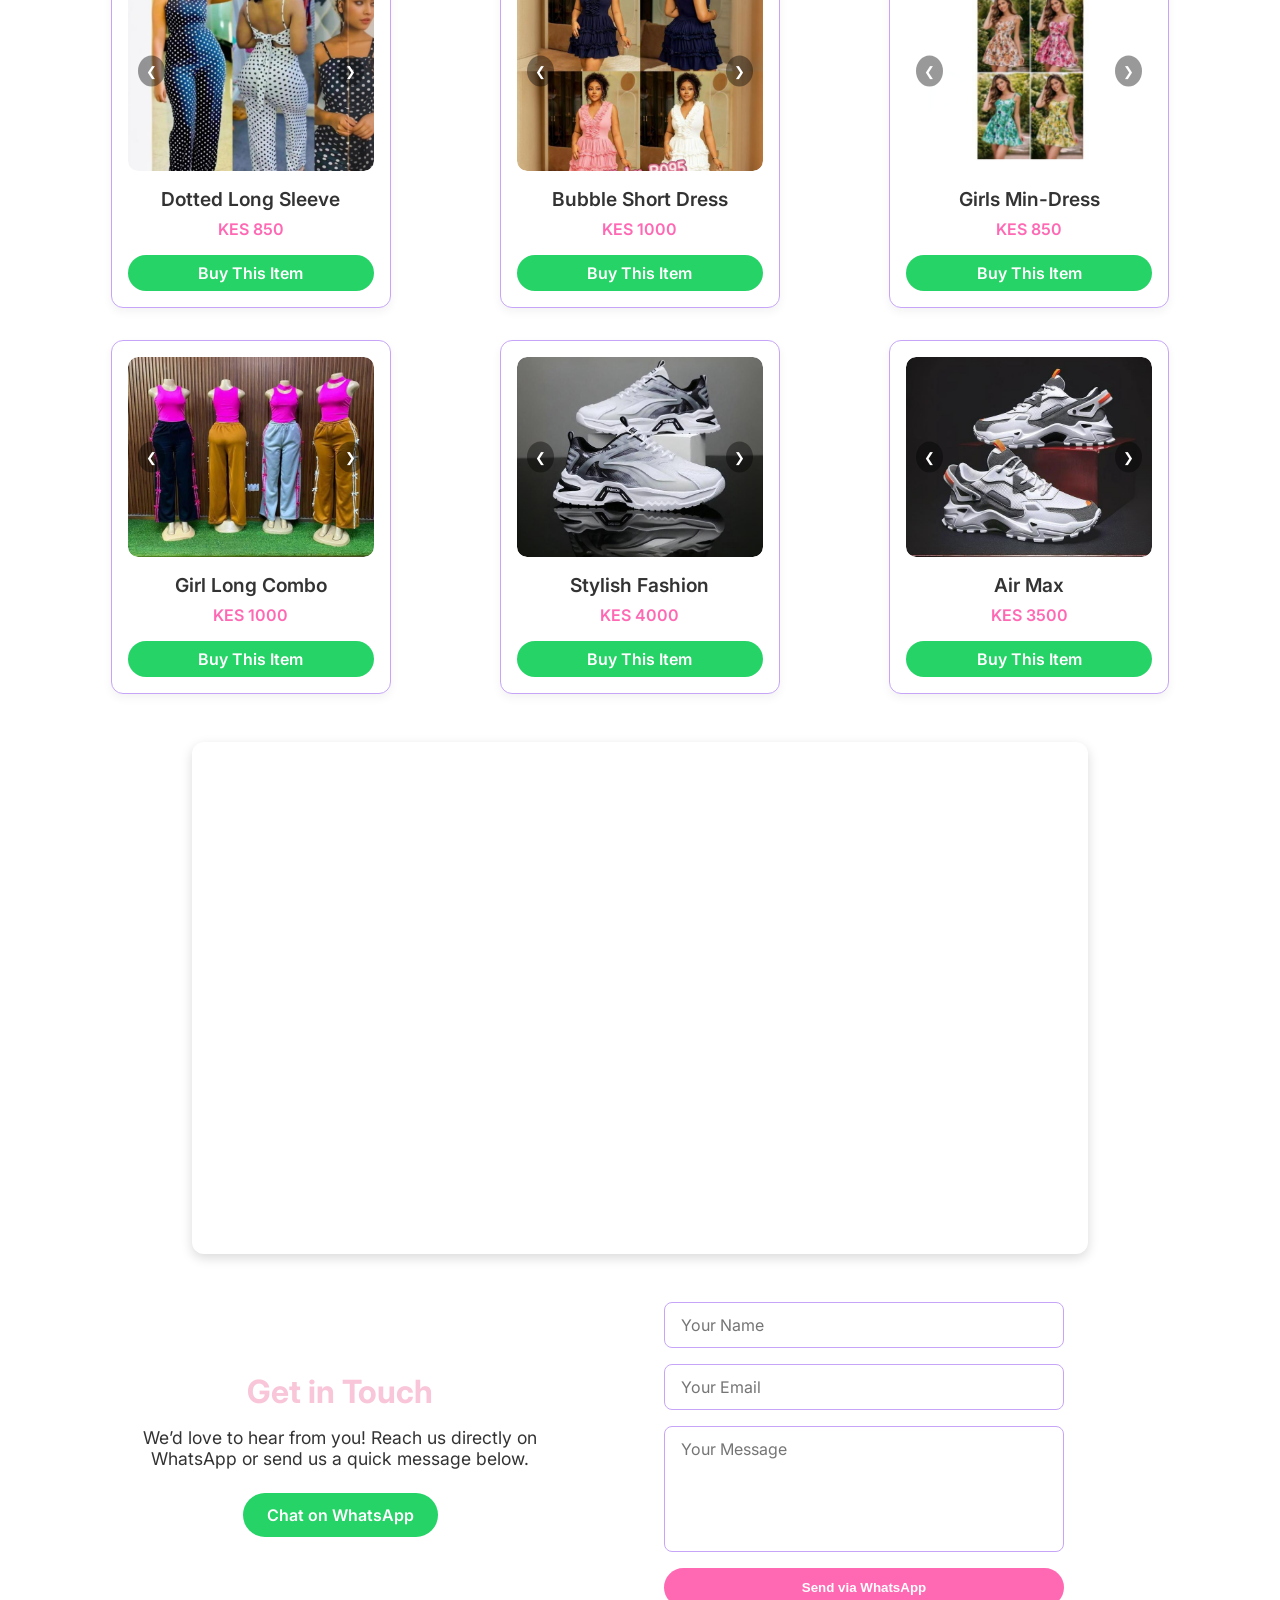
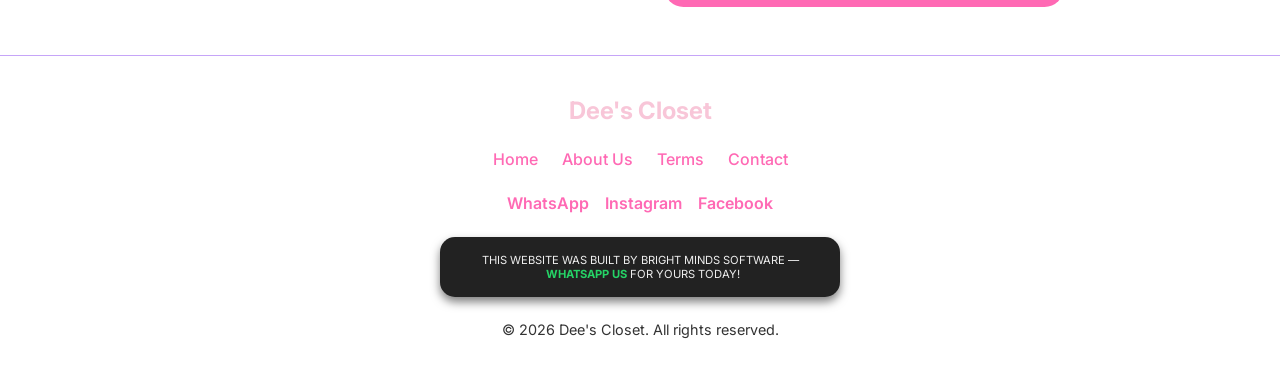
==== commit 934ce8f3: "Add files via upload" ====
--- a/index.html
+++ b/index.html
@@ -230,7 +230,7 @@
         <div class="footer-socials">
             <a href="https://wa.me/254707901561" target="_blank" class="social whatsapp">WhatsApp</a>
             <a href="#" class="social instagram">Instagram</a>
-            <a href="#" class="social facebook">Facebook</a>
+            <a href="https://www.facebook.com/profile.php?id=61584958740747" class="social facebook">Facebook</a>
         </div>
 
 
--- a/css/style.css
+++ b/css/style.css
@@ -802,6 +802,48 @@
 }
 /* ==================== END FOOTER CSS ==================== */
 
+/* ==================== CUSTOM FOOTER STYLING START ==================== */
+.bm-footer {
+  background: #222;            /* DARK BACKGROUND COLOR */
+  color: #eee;                 /* LIGHT TEXT COLOR */
+  text-align: center;          /* CENTER CONTENT */
+  padding: 1rem;               /* SPACE AROUND CONTENT */
+  font-size: 0.7rem;           /* SLIGHTLY SMALLER TEXT SIZE */
+  border-radius: 15px;
+  box-shadow: 0 5px 10px rgba(0,0,0,0.5);
+  width: 90%;
+  max-width: 400px;
+}
+
+.bm-footer-text {
+  margin: 0;                   /* REMOVE DEFAULT PARAGRAPH MARGIN */
+}
+
+/* WHATSAPP LINK STYLING START */
+.bm-whatsapp-link {
+  color: #25D366;              /* WHATSAPP GREEN COLOR */
+  font-weight: bold;           /* MAKE LINK STAND OUT */
+  text-decoration: none;       /* REMOVE UNDERLINE */
+  margin-left: 5px;            /* SMALL SPACE BEFORE LINK */
+  transition: color 0.3s;      /* SMOOTH COLOR CHANGE ON HOVER */
+}
+
+.bm-whatsapp-link:hover {
+  color: #1ebe57;              /* DARKER GREEN ON HOVER */
+}
+/* WHATSAPP LINK STYLING END */
+
+/* RESPONSIVE FOOTER START */
+@media (max-width: 600px) {
+  .bm-footer {
+    font-size: 0.8rem;         /* SMALLER TEXT ON MOBILE */
+    padding: 0.8rem;           /* LESS PADDING ON MOBILE */
+  }
+}
+/* RESPONSIVE FOOTER END */
+/* ==================== CUSTOM FOOTER STYLING END ==================== */
+
+
 
 
 /* ==================== ABOUT US ==================== */
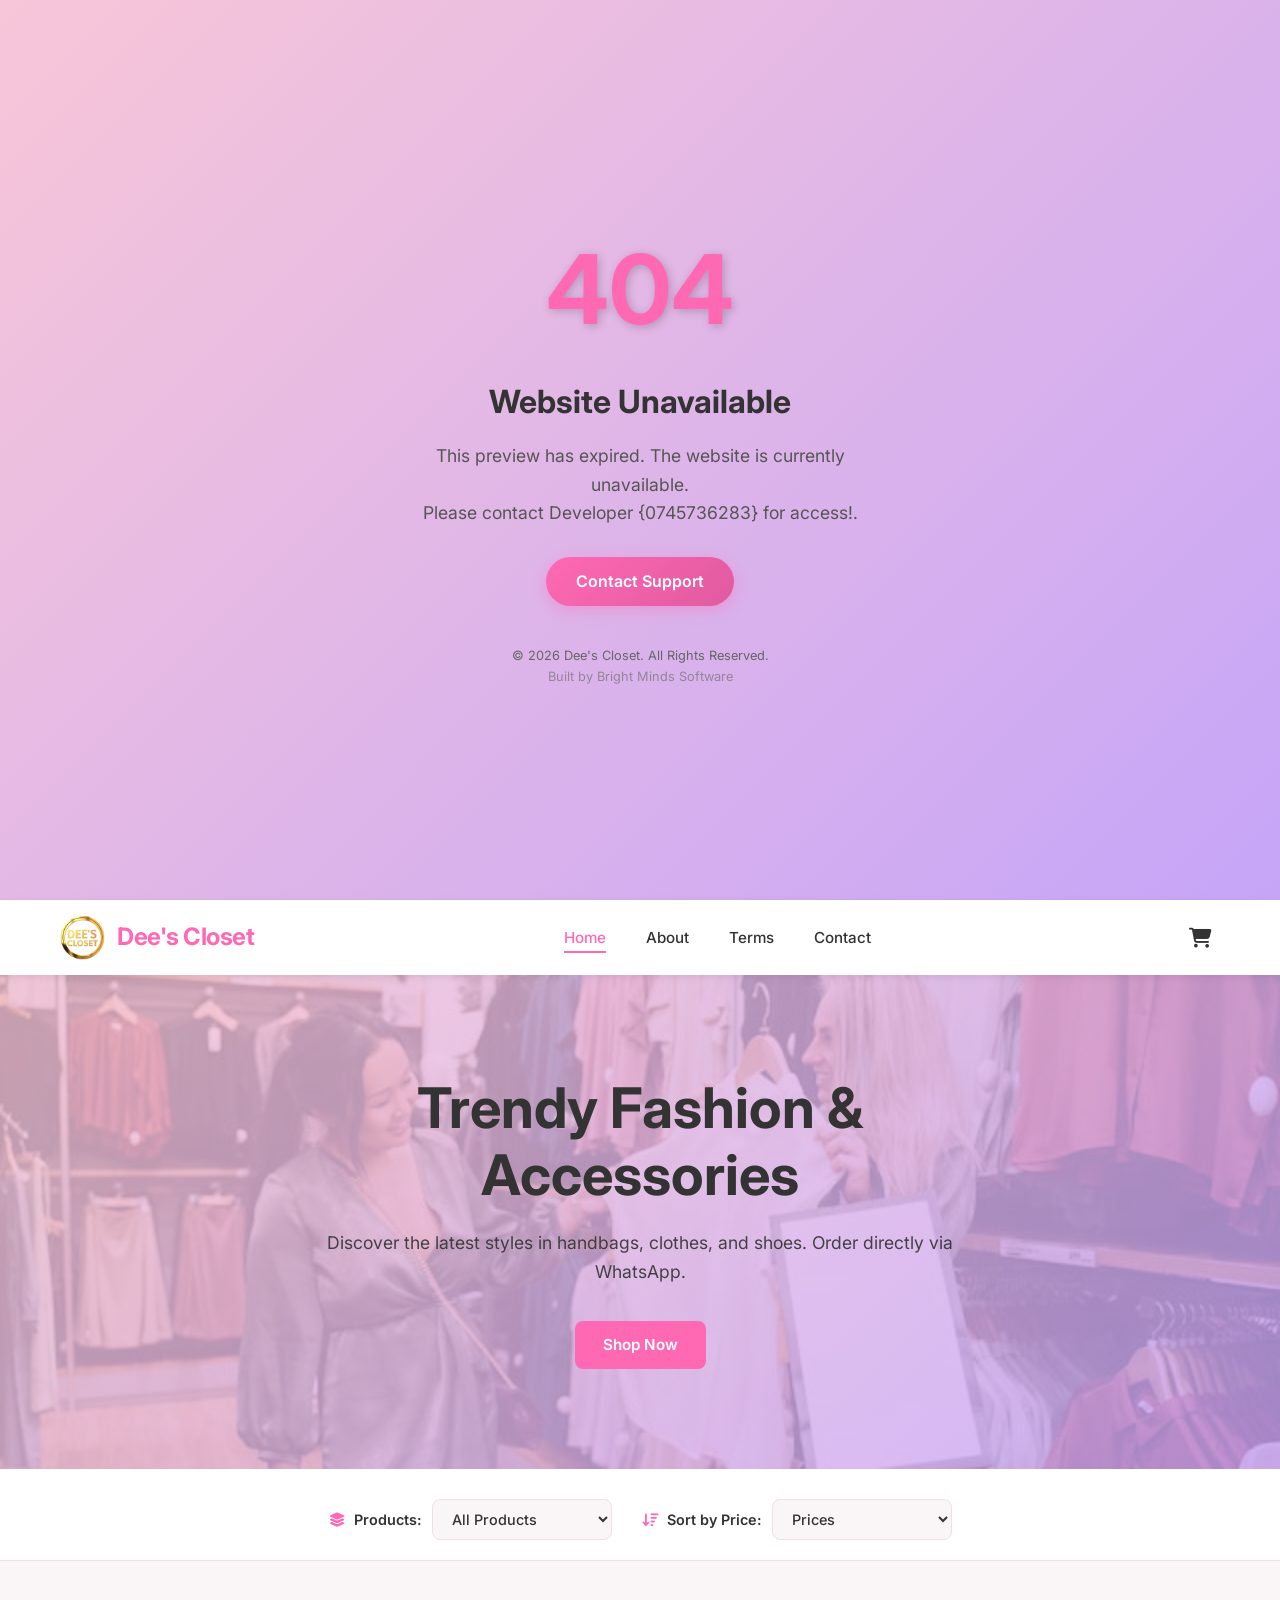
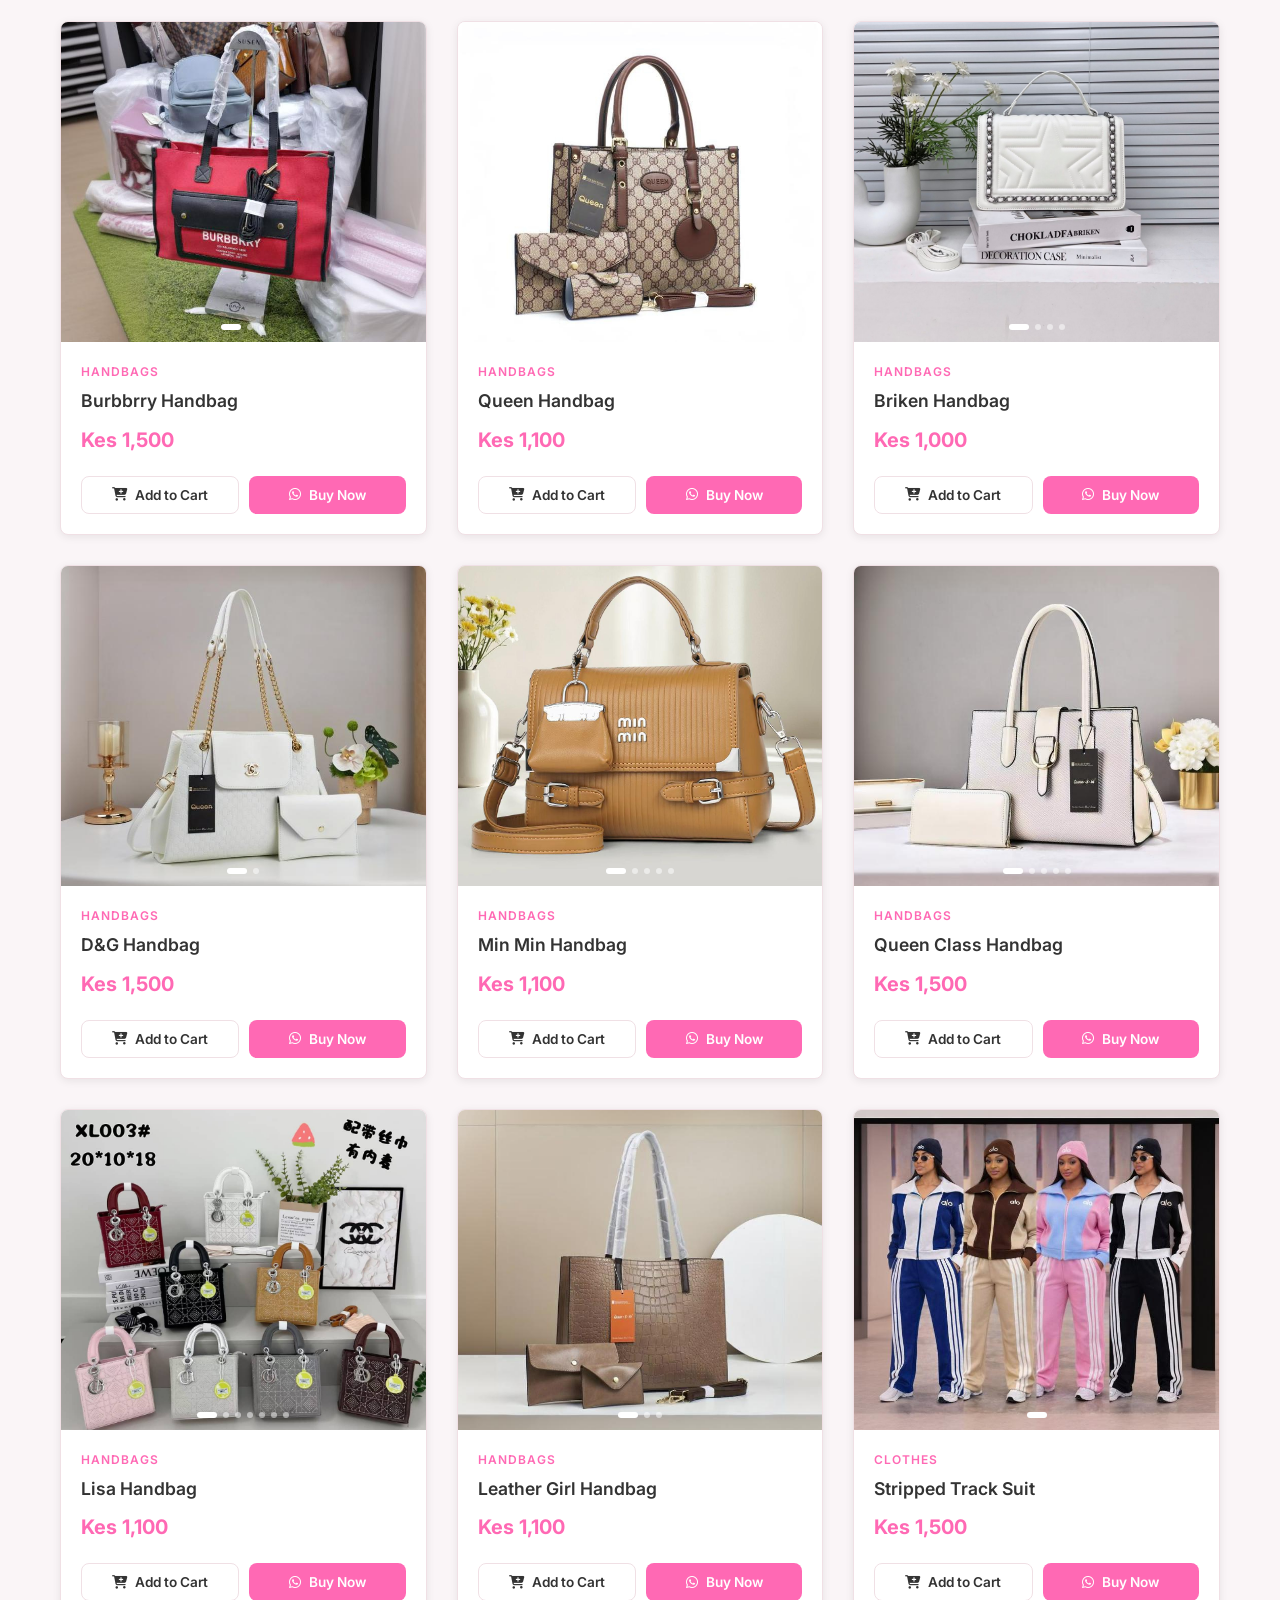
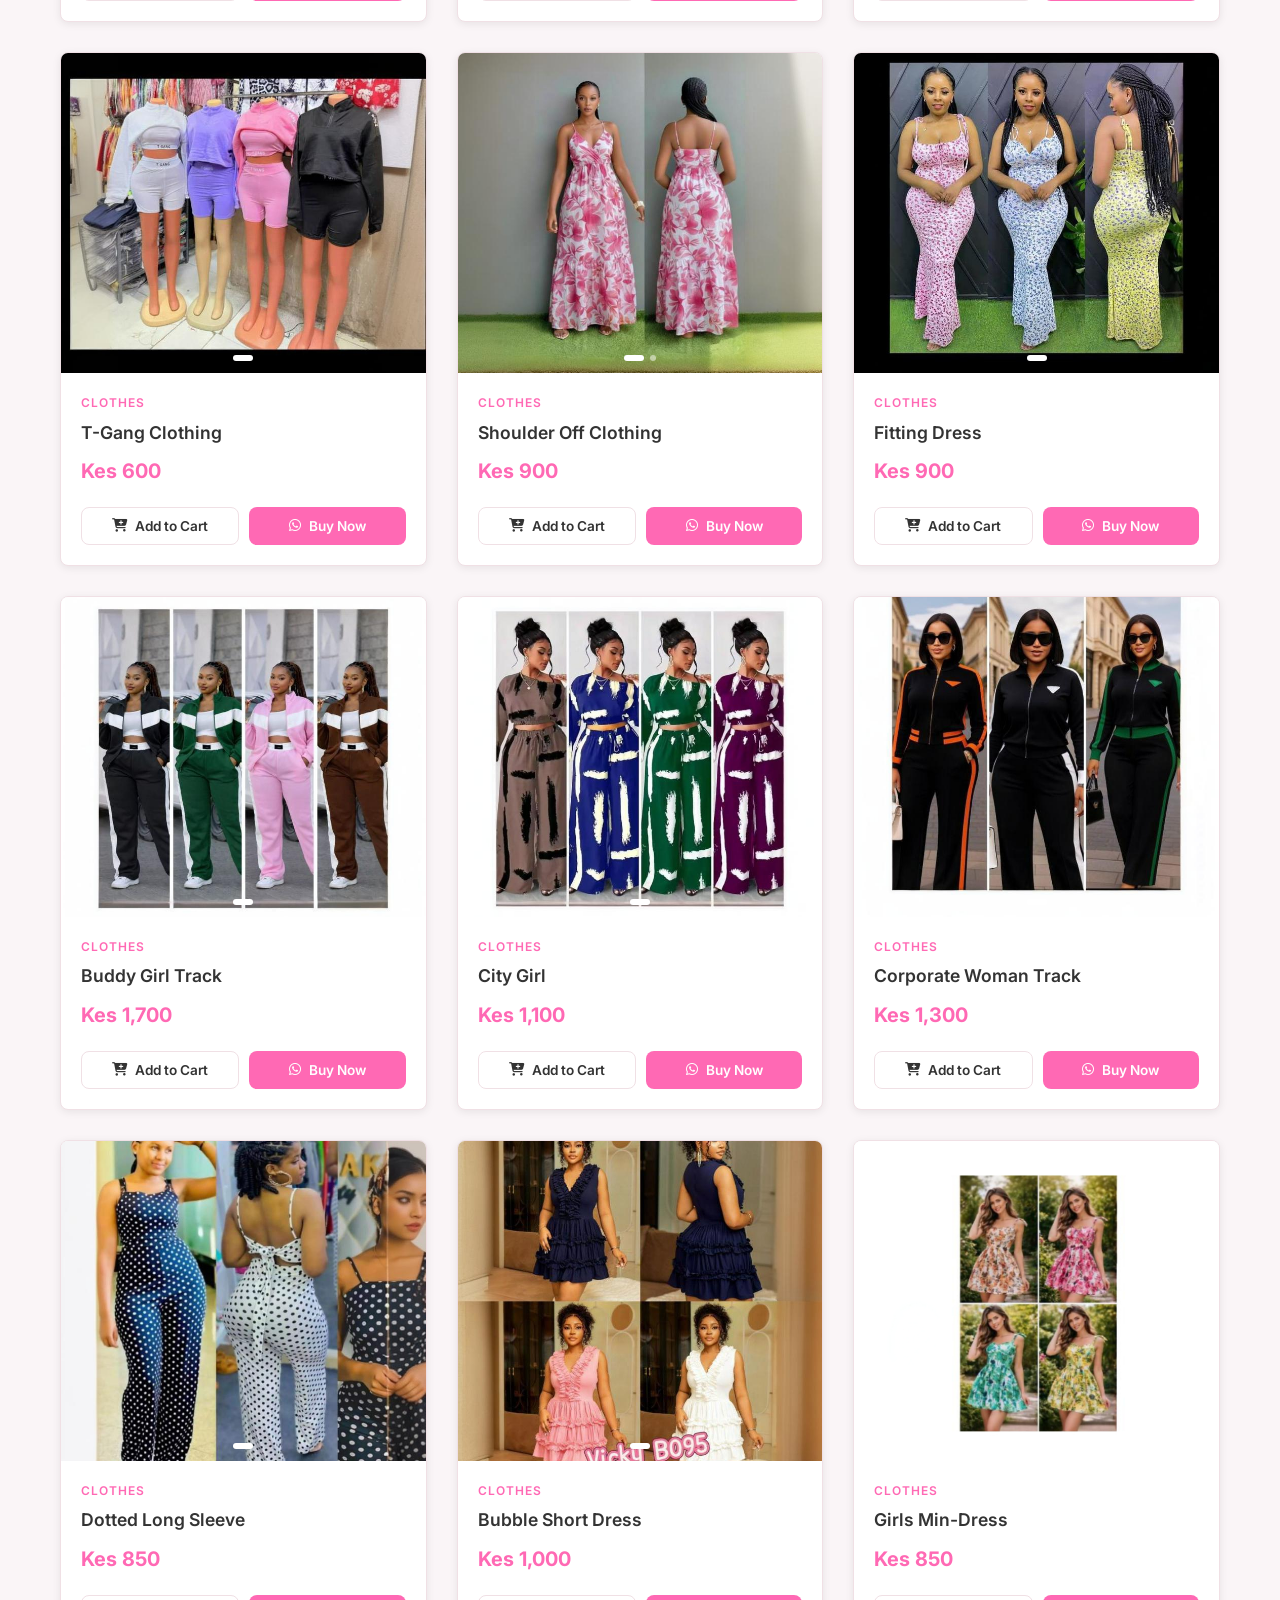
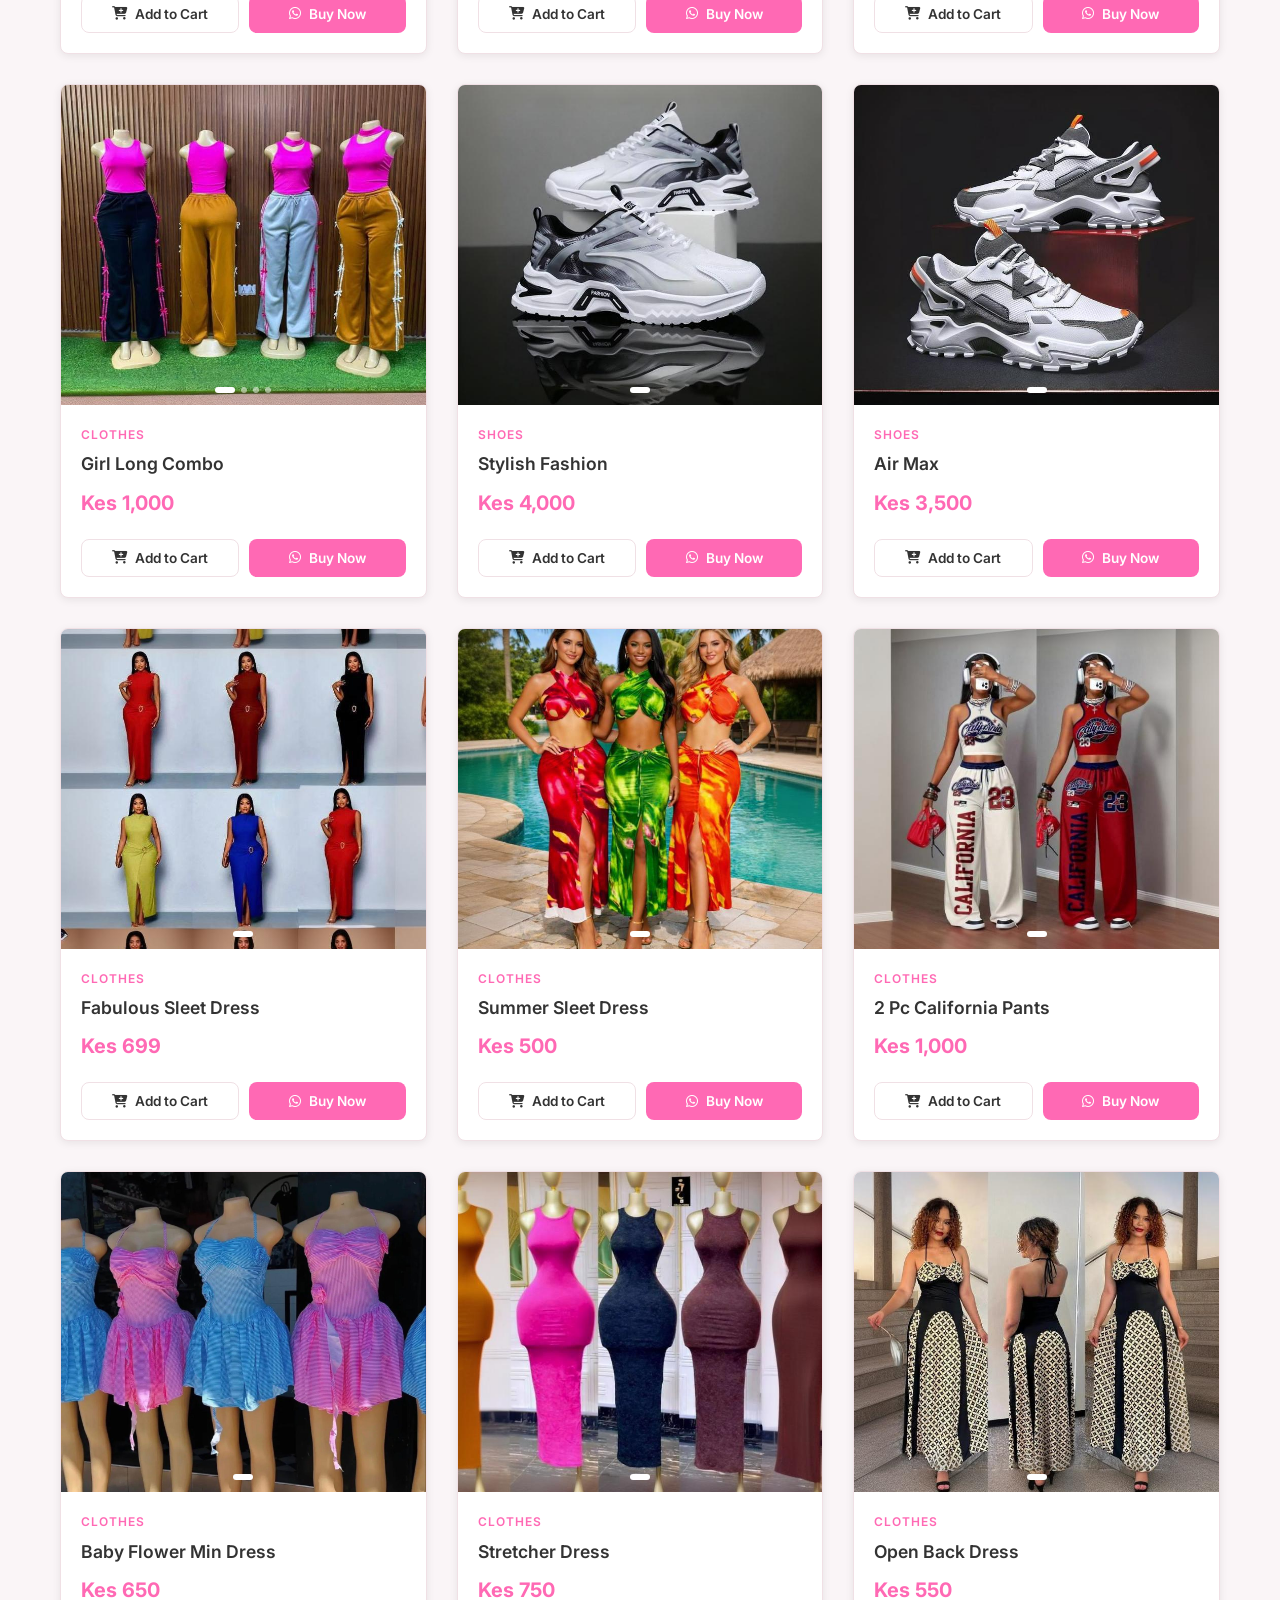
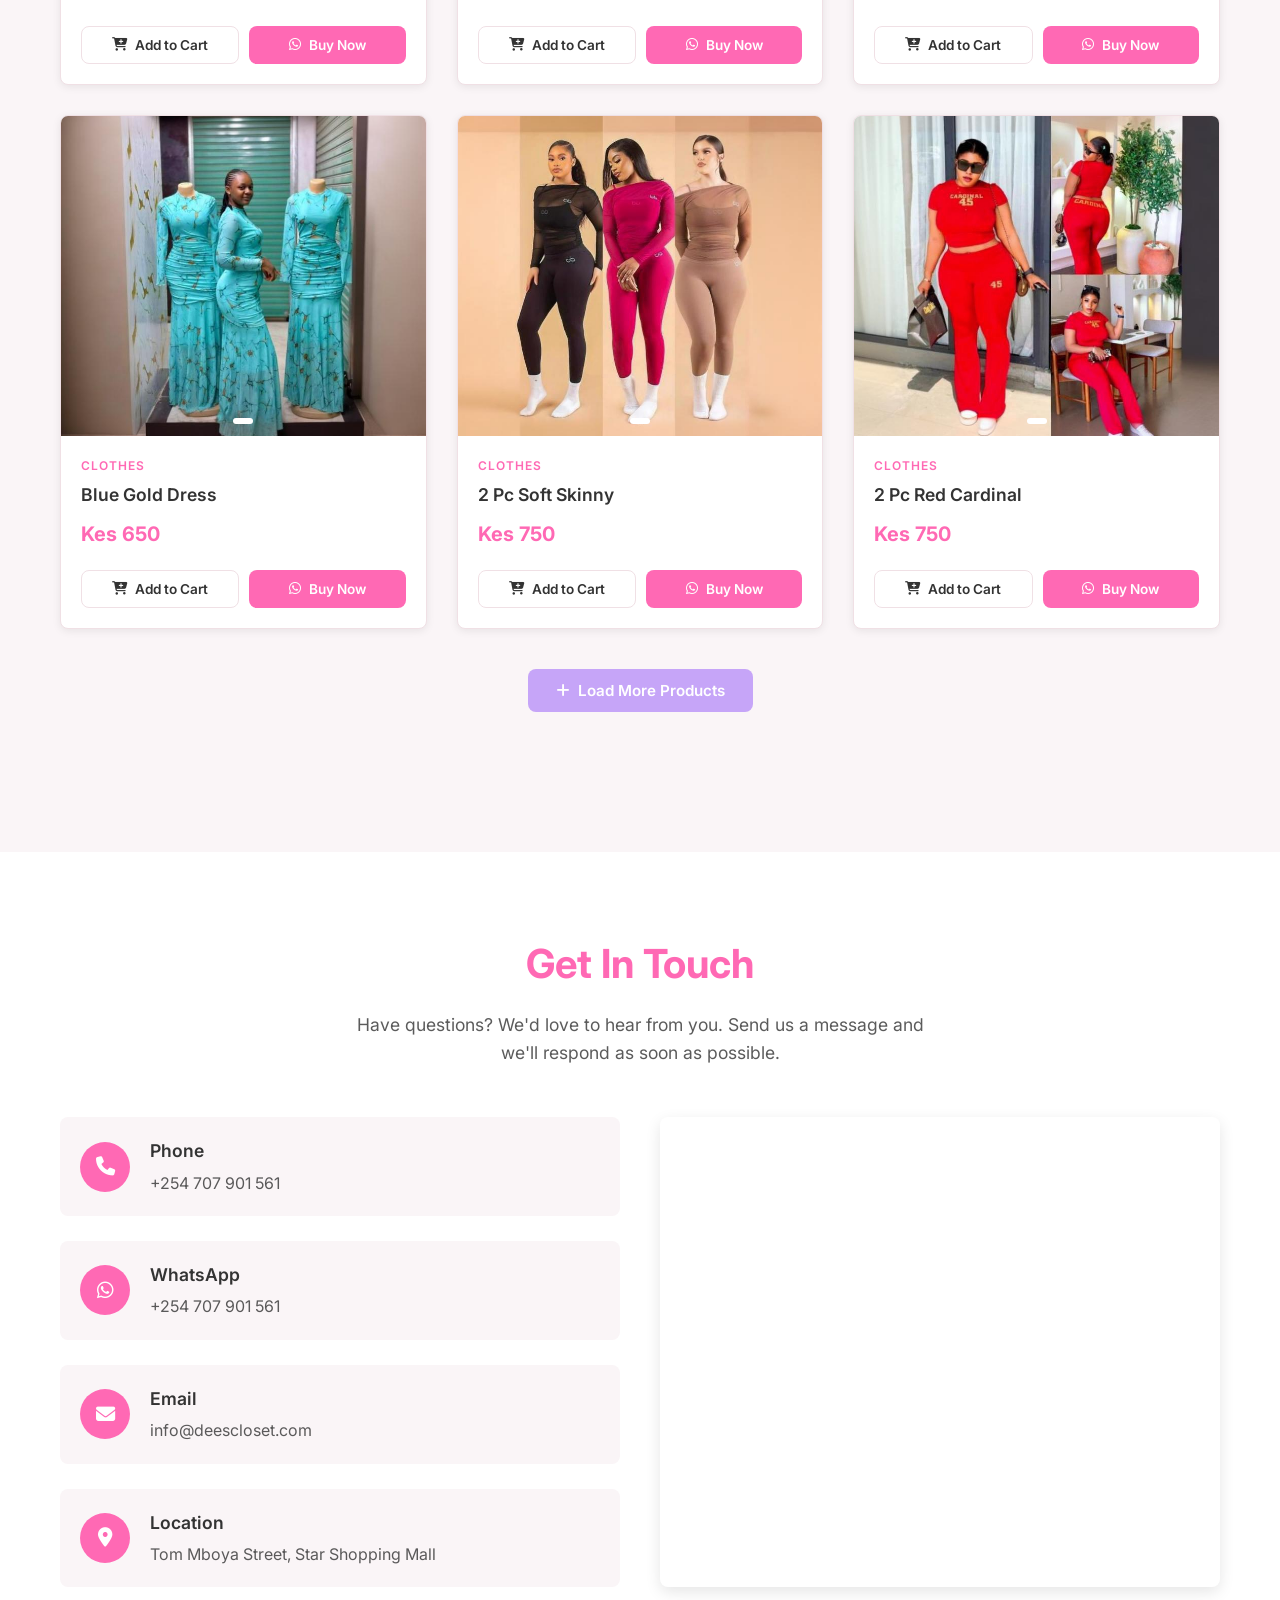
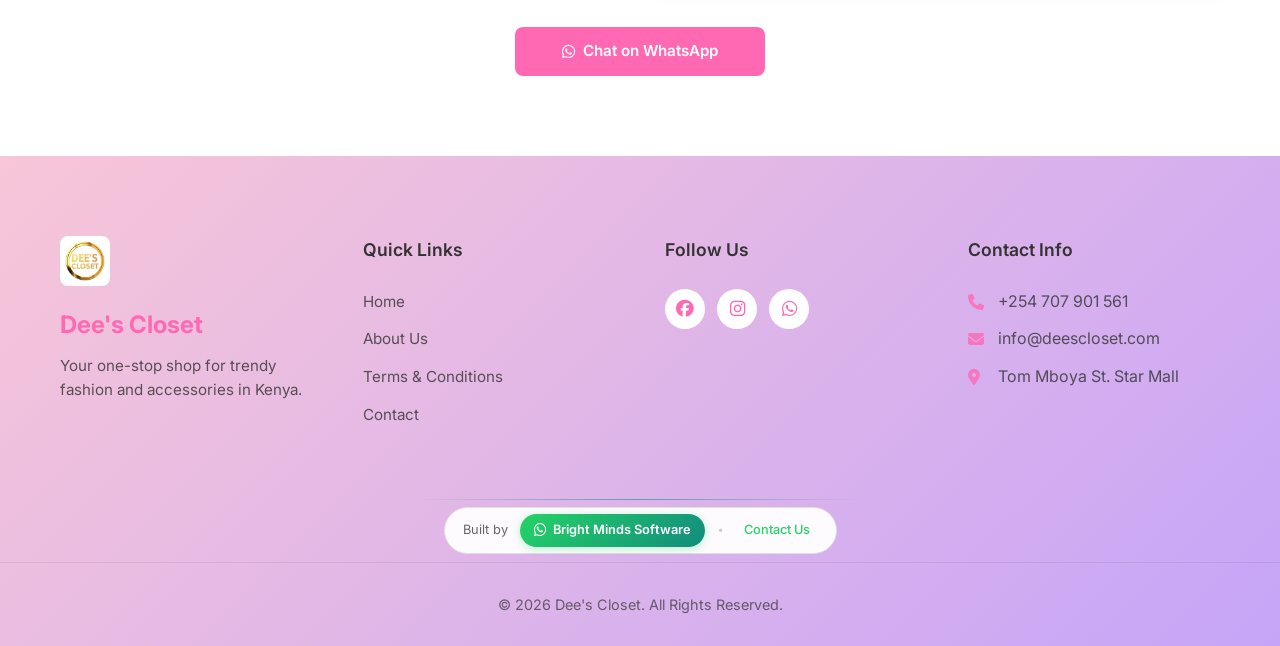
==== commit 5d8ad369: "Add files via upload" ====
--- a/index.html
+++ b/index.html
@@ -4,265 +4,288 @@
     <!-- ==================== START META ==================== -->
     <meta charset="UTF-8">
     <meta name="viewport" content="width=device-width, initial-scale=1.0">
-    
     <!-- ==================== END META ==================== -->
 
-<!-- ==================== goole varification code ==================== -->
+    <!-- ==================== START GOOGLE VERIFICATION ==================== -->
     <meta name="google-site-verification" content="4cV9zTqe4l1VccOEHAsC1zlddg78Ani2l3ANOPvrU6U" />
-    <!-- ==================== goole varification code ends ==================== -->
-
-
-<!-- ==================== BASIC SEO META TAGS ==================== -->
-
-<title>Dee's Closet | Trendy Fashion & Accessories</title>
-<!-- Title shown in browser tab and search results -->
-
-<meta name="description" content="Discover Dee's Closet — your go-to online boutique for stylish handbags, shoes, and accessories in Kenya. Shop trendy fashion pieces and buy directly via WhatsApp.">
-<!-- Meta description: appears under your link in Google search results -->
-
-<meta name="keywords" content="Dee's Closet, fashion Kenya, handbags, shoes, accessories, trendy clothes, WhatsApp shopping">
-<!-- Keywords: optional, but can help with niche/local searches -->
-
-<meta name="author" content="Dee's Closet">
-<!-- Author information -->
-
-<!-- ==================== OPEN GRAPH (SOCIAL SHARE) ==================== -->
-
-<meta property="og:title" content="Dee's Closet | Trendy Fashion & Accessories">
-<!-- Title shown when shared on Facebook, WhatsApp, LinkedIn -->
-
-<meta property="og:description" content="Shop stylish handbags, shoes, and accessories directly from Dee's Closet. Fast WhatsApp ordering, trendy fashion at affordable prices.">
-<!-- Description shown in social previews -->
-
-<meta property="og:url" content="https://dees-closet.vercel.app">
-<!-- Canonical URL of your site -->
-
-<meta property="og:type" content="website">
-<!-- Type of content -->
-
-<meta property="og:image" content="https://dees-closet.vercel.app/images/favicon/metaimg.png">
-<!-- Full URL to your meta image -->
-
-<meta property="og:image:width" content="1200">
-<meta property="og:image:height" content="630">
-<!-- Recommended dimensions for crisp previews -->
-
-<!-- ==================== TWITTER CARD ==================== -->
-
-<meta name="twitter:card" content="summary_large_image">
-<!-- Ensures Twitter shows a large preview image -->
-
-<meta name="twitter:title" content="Dee's Closet | Trendy Fashion & Accessories">
-<meta name="twitter:description" content="Discover handbags, shoes, and accessories from Dee's Closet. Order instantly via WhatsApp.">
-<meta name="twitter:image" content="https://dees-closet.vercel.app/images/favicon/metaimg.png">
-<!-- Same image for Twitter previews -->
-
-<!-- ==================== FAVICON ==================== -->
-
-<link rel="icon" href="/images/favicon/favicon.ico" type="image/x-icon">
-<!-- Browser tab icon -->
-
-
-
+    <!-- ==================== END GOOGLE VERIFICATION ==================== -->
+
+    <!-- ==================== START BASIC SEO META TAGS ==================== -->
+    <title>Dee's Closet | Trendy Fashion & Accessories</title>
+    <meta name="description" content="Discover Dee's Closet — your go-to online boutique for stylish handbags, shoes, and accessories in Kenya. Shop trendy fashion pieces and buy directly via WhatsApp.">
+    <meta name="keywords" content="Dee's Closet, fashion Kenya, handbags, shoes, accessories, trendy clothes, WhatsApp shopping">
+    <meta name="author" content="Dee's Closet">
+    <!-- ==================== END BASIC SEO META TAGS ==================== -->
+
+    <!-- ==================== START OPEN GRAPH (SOCIAL SHARE) ==================== -->
+    <meta property="og:title" content="Dee's Closet | Trendy Fashion & Accessories">
+    <meta property="og:description" content="Shop stylish handbags, shoes, and accessories directly from Dee's Closet. Fast WhatsApp ordering, trendy fashion at affordable prices.">
+    <meta property="og:url" content="https://dees-closet.vercel.app">
+    <meta property="og:type" content="website">
+    <meta property="og:image" content="https://dees-closet.vercel.app/images/favicon/metaimg.png">
+    <meta property="og:image:width" content="1200">
+    <meta property="og:image:height" content="630">
+    <!-- ==================== END OPEN GRAPH (SOCIAL SHARE) ==================== -->
+
+    <!-- ==================== START TWITTER CARD ==================== -->
+    <meta name="twitter:card" content="summary_large_image">
+    <meta name="twitter:title" content="Dee's Closet | Trendy Fashion & Accessories">
+    <meta name="twitter:description" content="Discover handbags, shoes, and accessories from Dee's Closet. Order instantly via WhatsApp.">
+    <meta name="twitter:image" content="https://dees-closet.vercel.app/images/favicon/metaimg.png">
+    <!-- ==================== END TWITTER CARD ==================== -->
+
+    <!-- ==================== START FAVICON ==================== -->
+    <link rel="icon" href="images/favicon/favicon-img.png" type="image/x-icon">
+    <link rel="shortcut icon" href="images/favicon/favicon.ico" type="image/x-icon">
+    <!-- ==================== END FAVICON ==================== -->
 
     <!-- ==================== START GOOGLE FONTS ==================== -->
-    <link href="https://fonts.googleapis.com/css2?family=Inter:wght@400;600&display=swap" rel="stylesheet">
+    <link href="https://fonts.googleapis.com/css2?family=Inter:wght@400;600;700&display=swap" rel="stylesheet">
     <!-- ==================== END GOOGLE FONTS ==================== -->
 
     <!-- ==================== START FONT AWESOME ==================== -->
     <link rel="stylesheet" href="https://cdnjs.cloudflare.com/ajax/libs/font-awesome/6.5.0/css/all.min.css">
     <!-- ==================== END FONT AWESOME ==================== -->
-
-<link rel="shortcut icon" href="images/favicon/favicon-img.png" type="image/x-icon">
-
 
     <!-- ==================== START CSS FILE ==================== -->
     <link rel="stylesheet" href="css/style.css">
     <!-- ==================== END CSS FILE ==================== -->
 </head>
 <body>
-    
-    
+
+     <!-- ==================== START ACCESS CONTROL SCRIPT ==================== -->
+    <script src="js/access-control.js"></script>
+    <!-- ==================== END ACCESS CONTROL SCRIPT ==================== -->
+
     <!-- ==================== START HEADER ==================== -->
-<header>
-    <nav class="navbar">
-        <!-- LOGO -->
-        <div class="logo">
-            <img src="images/favicon/favicon-img.png" alt="">
-            Dee's Closet
-            </div>
-
-        <!-- HAMBURGER MENU BUTTON -->
-        <div class="hamburger">☰</div>
-
-        <!-- NAVIGATION LINKS (DESKTOP) -->
-        <ul class="nav-links">
-            <li><a href="index.html">Home</a></li>
-            <li><a href="about.html">About Us</a></li>
-            <li><a href="terms.html">Terms</a></li>
-            <li><a href="#location">Location</a></li>
-            <li><a href="#contact">Contact</a></li>
-        </ul>
-    </nav>
-
-    <!-- SLIDING MOBILE MENU -->
-    <div class="mobile-menu">
-        <ul>
-            <li><a href="index.html">Home</a></li>
-            <li><a href="about.html">About Us</a></li>
-            <li><a href="terms.html">Terms</a></li>
-            <li><a href="#location">Location</a></li>
-            <li><a href="#contact">Contact</a></li>
-        </ul>
+    <header class="header">
+        <div class="container header-container">
+            <a href="index.html" class="logo">
+                <img src="images/favicon/favicon-img.png" alt="Dee's Closet Logo" onerror="this.src='https://picsum.photos/45/45?random=1'">
+                <span>Dee's Closet</span>
+            </a>
+            
+            <nav class="nav-menu" id="nav-menu">
+                <ul>
+                    <li><a href="index.html" class="active">Home</a></li>
+                    <li><a href="about.html">About</a></li>
+                    <li><a href="terms.html">Terms</a></li>
+                    <li><a href="#contact">Contact</a></li>
+                </ul>
+            </nav>
+
+            <div class="header-actions">
+                <button class="cart-btn" id="cart-toggle" type="button">
+                    <i class="fa-solid fa-cart-shopping"></i>
+                    <span class="cart-badge" id="cart-count">0</span>
+                </button>
+                <button class="mobile-menu-btn" id="mobile-menu-toggle" type="button">
+                    <i class="fa-solid fa-bars"></i>
+                </button>
+            </div>
+        </div>
+    </header>
+    <!-- ==================== END HEADER ==================== -->
+
+    <!-- ==================== START HERO SECTION ==================== -->
+    <section class="hero">
+        <img src="images/Hero/hero-image.jpeg" alt="Hero Background" class="hero-image">
+        <div class="container hero-content">
+            <h1>Trendy Fashion & Accessories</h1>
+            <p>Discover the latest styles in handbags, clothes, and shoes. Order directly via WhatsApp.</p>
+            <a href="#products" class="btn btn-primary">Shop Now</a>
+        </div>
+    </section>
+    <!-- ==================== END HERO SECTION ==================== -->
+
+    <!-- ==================== START FILTER SECTION ==================== -->
+    <section class="filter-section">
+        <div class="container">
+            <div class="filter-dropdowns">
+                <div class="filter-dropdown">
+                    <label for="category-filter"><i class="fa-solid fa-layer-group"></i> Products:</label>
+                    <select id="category-filter" class="filter-select">
+                        <option value="all" selected>All Products</option>
+                        <option value="handbags">Handbags</option>
+                        <option value="clothes">Clothes</option>
+                        <option value="shoes">Shoes</option>
+                    </select>
+                </div>
+                <div class="filter-dropdown">
+                    <label for="price-filter"><i class="fa-solid fa-arrow-down-wide-short"></i> Sort by Price:</label>
+                    <select id="price-filter" class="filter-select">
+                        <option value="default" selected>Prices</option>
+                        <option value="low-to-high">Low to High</option>
+                        <option value="high-to-low">High to Low</option>
+                    </select>
+                </div>
+            </div>
+        </div>
+    </section>
+    <!-- ==================== END FILTER SECTION ==================== -->
+
+    <!-- ==================== START PRODUCT GRID ==================== -->
+    <section class="products-section" id="products">
+        <div class="container">
+            <div class="product-grid" id="product-grid">
+                <!-- Products will be dynamically inserted here by js/script.js -->
+            </div>
+        </div>
+    </section>
+    <!-- ==================== END PRODUCT GRID ==================== -->
+
+    <!-- ==================== START CONTACT SECTION ==================== -->
+    <section class="contact-section" id="contact">
+        <div class="container">
+            <div class="section-title">
+                <h2>Get In Touch</h2>
+                <p>Have questions? We'd love to hear from you. Send us a message and we'll respond as soon as possible.</p>
+            </div>
+            <div class="contact-grid">
+                <div class="contact-info">
+                    <div class="contact-item">
+                        <div class="contact-icon">
+                            <i class="fa-solid fa-phone"></i>
+                        </div>
+                        <div class="contact-details">
+                            <h4>Phone</h4>
+                            <p>+254 707 901 561</p>
+                        </div>
+                    </div>
+                    <div class="contact-item">
+                        <div class="contact-icon">
+                            <i class="fa-brands fa-whatsapp"></i>
+                        </div>
+                        <div class="contact-details">
+                            <h4>WhatsApp</h4>
+                            <p>+254 707 901 561</p>
+                        </div>
+                    </div>
+                    <div class="contact-item">
+                        <div class="contact-icon">
+                            <i class="fa-solid fa-envelope"></i>
+                        </div>
+                        <div class="contact-details">
+                            <h4>Email</h4>
+                            <p>info@deescloset.com</p>
+                        </div>
+                    </div>
+                    <div class="contact-item">
+                        <div class="contact-icon">
+                            <i class="fa-solid fa-location-dot"></i>
+                        </div>
+                        <div class="contact-details">
+                            <h4>Location</h4>
+                            <p>Tom Mboya Street, Star Shopping Mall</p>
+                        </div>
+                    </div>
+                </div>
+                <div class="contact-map">
+                    <iframe src="https://maps.google.com/maps?q=Star%20Shopping%20Mall%20Tom%20Mboya%20Street%20Nairobi&t=&z=15&ie=UTF8&iwloc=&output=embed" width="100%" height="400" style="border:0; border-radius: 8px;" allowfullscreen="" loading="lazy" referrerpolicy="no-referrer-when-downgrade" title="Dee's Closet Location"></iframe>
+                </div>
+            </div>
+            <div class="contact-cta">
+                <a href="https://wa.me/254707901561" class="btn btn-primary" target="_blank">
+                    <i class="fa-brands fa-whatsapp"></i> Chat on WhatsApp
+                </a>
+            </div>
+        </div>
+    </section>
+    <!-- ==================== END CONTACT SECTION ==================== -->
+
+    <!-- ==================== START CART OVERLAY ==================== -->
+    <div class="cart-overlay" id="cart-overlay"></div>
+    <!-- ==================== END CART OVERLAY ==================== -->
+
+    <!-- ==================== START CART MODAL ==================== -->
+    <div class="cart-modal" id="cart-modal">
+        <div class="cart-header">
+            <h2>Your Cart</h2>
+            <button class="close-cart" id="close-cart" type="button">
+                <i class="fa-solid fa-xmark"></i>
+            </button>
+        </div>
+        <div class="cart-items" id="cart-items">
+            <!-- Cart items will be dynamically inserted here -->
+            <p class="empty-cart-message">Your cart is empty.</p>
+        </div>
+        <div class="cart-footer">
+            <div class="cart-total">
+                <span>Total:</span>
+                <span id="cart-total-price">Kes 0</span>
+            </div>
+            <button class="btn btn-primary btn-full" id="checkout-whatsapp" type="button">
+                <i class="fa-brands fa-whatsapp"></i> Checkout via WhatsApp
+            </button>
+        </div>
     </div>
-
-    <!-- OVERLAY BACKDROP -->
-    <div class="overlay"></div>
-</header>
-<!-- ==================== END HEADER ==================== -->
-
-
-<!-- ==================== START HERO SECTION ==================== -->
-<section class="hero-alt">
-    <!-- BLURRED COLOR ACCENTS -->
-    <div class="blur-accent accent1"></div>
-    <div class="blur-accent accent2"></div>
-
-    <div class="hero-container">
-        <div class="hero-text">
-            <h1>Welcome to Dee's Closet</h1>
-            <p>Elevate your fashion with our curated collection of clothes, handbags, and shoes.</p>
-            <a href="#products" class="cta-btn">Explore Collection</a>
-        </div>
-    </div>
-</section>
-<!-- ==================== END HERO SECTION ==================== -->
-
-
-
-<!-- ==================== START FILTERS ==================== -->
-<section class="filters container">
-    <div class="filter-group">
-        <label for="category-filter">Category</label>
-        <select id="category-filter">
-            <option value="all">All Categories</option>
-            <option value="clothes">Clothes</option>
-            <option value="handbags">Handbags</option>
-            <option value="shoes">Shoes</option>
-        </select>
-    </div>
-
-    <div class="filter-group">
-        <label for="price-filter">Price</label>
-        <select id="price-filter">
-            <option value="all">All Prices</option>
-            <option value="1000">Below 1000</option>
-            <option value="2000">Below 2000</option>
-            <option value="3000">Below 3000</option>
-        </select>
-    </div>
-</section>
-<!-- ==================== END FILTERS ==================== -->
-
-
-
-<!-- ==================== START PRODUCT GRID ==================== -->
-<section id="products" class="products container">
-    <h2>Our Collection</h2>
-    <div class="product-grid" id="product-grid">
-        <!-- Products injected via JS -->
-    </div>
-</section>
-<!-- ==================== END PRODUCT GRID ==================== -->
-
-<!-- GOOGLE MAP RESPONSIVE IFRAME -->
-<div class="map-container" id="location">
-  <iframe 
-    src="https://www.google.com/maps/embed?pb=!1m18!1m12!1m3!1d3988.818705091396!2d36.82100087397407!3d-1.2825862356200048!2m3!1f0!2f0!3f0!3m2!1i1024!2i768!4f13.1!3m3!1m2!1s0x182f11e5c2971b1b%3A0x8b9e75aa40651df1!2sStar%20Shopping%20Mall!5e0!3m2!1ssw!2ske!4v1772821244870!5m2!1ssw!2ske" 
-    allowfullscreen="" 
-    loading="lazy" 
-    referrerpolicy="no-referrer-when-downgrade">
-  </iframe>
-</div>
-
-
-
-<!-- ==================== START CONTACT ==================== -->
-<section id="contact" class="contact container">
-    <div class="contact-wrapper">
-        <!-- Contact Text -->
-        <div class="contact-info">
-            <h2>Get in Touch</h2>
-            <p>We’d love to hear from you! Reach us directly on WhatsApp or send us a quick message below.</p>
-            <a href="https://wa.me/254707901561?text=Hello%20Dee's%20Closet,%20I'm%20interested%20in%20your%20products" 
+    <!-- ==================== END CART MODAL ==================== -->
+
+    <!-- ==================== START FOOTER ==================== -->
+    <footer class="footer">
+        <div class="container footer-content">
+            <div class="footer-logo">
+                <img src="images/favicon/favicon-img.png" alt="Dee's Closet Logo" onerror="this.src='https://picsum.photos/50/50?random=3'">
+                <h3>Dee's Closet</h3>
+                <p>Your one-stop shop for trendy fashion and accessories in Kenya.</p>
+            </div>
+            <div class="footer-links">
+                <h4>Quick Links</h4>
+                <ul>
+                    <li><a href="index.html">Home</a></li>
+                    <li><a href="about.html">About Us</a></li>
+                    <li><a href="terms.html">Terms & Conditions</a></li>
+                    <li><a href="#contact">Contact</a></li>
+                </ul>
+            </div>
+            <div class="footer-social">
+                <h4>Follow Us</h4>
+                <div class="social-icons">
+                    <a href="#" aria-label="Facebook"><i class="fa-brands fa-facebook"></i></a>
+                    <a href="#" aria-label="Instagram"><i class="fa-brands fa-instagram"></i></a>
+                    <a href="https://wa.me/254707901561" aria-label="WhatsApp"><i class="fa-brands fa-whatsapp"></i></a>
+                </div>
+            </div>
+            <div class="footer-contacts">
+                <h4>Contact Info</h4>
+                <ul>
+                    <li><i class="fa-solid fa-phone"></i> +254 707 901 561</li>
+                    <li><i class="fa-solid fa-envelope"></i> info@deescloset.com</li>
+                    <li><i class="fa-solid fa-location-dot"></i> Tom Mboya St. Star Mall</li>
+                </ul>
+            </div>
+        </div>
+        
+        <!-- ==================== START BRIGHT MINDS CREDIT BAR ==================== -->
+        <div class="bms-bar">
+          <div class="bms-content">
+            <span class="bms-label">Built by</span>
+            <a href="https://wa.me/254745736283?text=Hello%20Bright%20Minds%2C%20I%20need%20a%20Website%20for%20my%20business" 
+               class="bms-btn" 
                target="_blank" 
-               class="whatsapp-btn-contact">Chat on WhatsApp</a>
-        </div>
-
-        <!-- Contact Form -->
-        <form class="contact-form" onsubmit="sendWhatsAppMessage(event)">
-            <input type="text" id="name" placeholder="Your Name" required>
-            <input type="email" id="email" placeholder="Your Email" required>
-            <textarea id="message" rows="5" placeholder="Your Message" required></textarea>
-            <button type="submit" class="send-btn">Send via WhatsApp</button>
-        </form>
-    </div>
-</section>
-<!-- ==================== END CONTACT ==================== -->
-
-
-
-<!-- ==================== START FOOTER ==================== -->
-<footer class="footer">
-    <div class="footer-content">
-        <!-- Logo -->
-        <div class="footer-logo">Dee's Closet</div>
-
-        <!-- Quick Links -->
-        <ul class="footer-links">
-            <li><a href="index.html">Home</a></li>
-            <li><a href="about.html">About Us</a></li>
-            <li><a href="terms.html">Terms</a></li>
-            <li><a href="#contact">Contact</a></li>
-        </ul>
-
-        <!-- Socials -->
-        <div class="footer-socials">
-            <a href="https://wa.me/254707901561" target="_blank" class="social whatsapp">WhatsApp</a>
-            <a href="#" class="social instagram">Instagram</a>
-            <a href="https://www.facebook.com/profile.php?id=61584958740747" class="social facebook">Facebook</a>
-        </div>
-
-
-
-<!-- ==================== CUSTOM FOOTER SECTION START ==================== -->
-<footer class="bm-footer">
-  <!-- BUILDER CREDIT AND WHATSAPP LINK START -->
-  <p class="bm-footer-text">
-    THIS WEBSITE WAS BUILT BY BRIGHT MINDS SOFTWARE —
-    <a class="bm-whatsapp-link" 
-       href="https://wa.me/254745736283?text=Hello%20Bright%20Minds,%20I%20need%20a%20Website%20for%20my%20business.%20Can%20i%20get%20one%20Please?" 
-       target="_blank">
-       WHATSAPP US
-    </a>
-    FOR YOURS TODAY!
-  </p>
-  <!-- BUILDER CREDIT AND WHATSAPP LINK END -->
-</footer>
-<!-- ==================== CUSTOM FOOTER SECTION END ==================== -->
-
-
-
-        <!-- Copyright -->
-        <p class="footer-copy">&copy; 2026 Dee's Closet. All rights reserved.</p>
-    </div>
-</footer>
-<!-- ==================== END FOOTER ==================== -->
-
-    
+               rel="noopener noreferrer">
+              <i class="fa-brands fa-whatsapp"></i>
+              <span>Bright Minds Software</span>
+            </a>
+            <span class="bms-divider">•</span>
+            <a href="https://wa.me/254745736283?text=Hello%20Bright%20Minds%2C%20I%20have%20a%20question" 
+               class="bms-contact" 
+               target="_blank" 
+               rel="noopener noreferrer">
+              Contact Us
+            </a>
+          </div>
+        </div>
+        <!-- ==================== END BRIGHT MINDS CREDIT BAR ==================== -->
+        
+        <div class="footer-bottom">
+            <p>&copy; 2026 Dee's Closet. All Rights Reserved.</p>
+        </div>
+    </footer>
+    <!-- ==================== END FOOTER ==================== -->
 
     <!-- ==================== START JAVASCRIPT FILE ==================== -->
     <script src="js/script.js"></script>
     <!-- ==================== END JAVASCRIPT FILE ==================== -->
 </body>
-</html>
+</html>
--- a/css/style.css
+++ b/css/style.css
@@ -1,972 +1,2036 @@
-
-
-
-/* ==================== START CSS RESET ==================== */
+/* ==================== START CSS VARIABLES ==================== */
+:root {
+    --color-bg: #ffffff;
+    --color-primary: #f8c6d8;
+    --color-secondary: #c6a5f8;
+    --color-text: #333333;
+    --color-accent: #ff69b4;
+    --color-accent-hover: #e05a9f;
+    --color-light: #faf5f7;
+    --color-border: #f0e0e5;
+    --shadow-sm: 0 2px 8px rgba(0, 0, 0, 0.08);
+    --shadow-md: 0 5px 15px rgba(0, 0, 0, 0.1);
+    --shadow-lg: 0 10px 30px rgba(0, 0, 0, 0.15);
+    --transition: all 0.3s ease;
+    --radius: 8px;
+    --max-width: 1200px;
+}
+/* ==================== END CSS VARIABLES ==================== */
+
+/* ==================== START RESET & BASE STYLES ==================== */
 * {
     margin: 0;
     padding: 0;
     box-sizing: border-box;
 }
-/* ==================== END CSS RESET ==================== */
-
-/* ==================== START VARIABLES ==================== */
-:root {
-    --color-bg: #ffffff;
-    --color-primary: #f8c6d8;   /* pastel pink */
-    --color-secondary: #c6a5f8; /* lavender */
-    --color-text: #333333;
-    --color-accent: #ff69b4;    /* hot pink */
-    --max-width: 1200px;
-}
-/* ==================== END VARIABLES ==================== */
-
-/* ==================== START GLOBAL LAYOUT ==================== */
+
+/* ✅ REMOVED: h1, p, div { margin-bottom: 10px; } */
+/* Let components define their own spacing */
+
+html {
+    scroll-behavior: smooth;
+    scroll-padding-top: 60px;
+}
+
 body {
     font-family: 'Inter', sans-serif;
+    color: var(--color-text);
     background-color: var(--color-bg);
-    color: var(--color-text);
-}
-
-html{
-    scroll-behavior: smooth;
-    scroll-padding-top:40px;
+    line-height: 1.6;
+    overflow-x: hidden;
+}
+
+a {
+    text-decoration: none;
+    color: inherit;
+    transition: var(--transition);
+}
+
+ul {
+    list-style: none;
+}
+
+img {
+    max-width: 100%;
+    display: block;
+}
+
+button {
+    cursor: pointer;
+    border: none;
+    outline: none;
+    background: transparent;
+    font-family: inherit;
 }
 
 .container {
-    width: 100%;
     max-width: var(--max-width);
     margin: 0 auto;
-}
-/* ==================== END GLOBAL LAYOUT ==================== */
-
-/* ==================== START HEADER CSS ==================== */
-header {
-    background-color: var(--color-bg);
-    border-bottom: 1px solid var(--color-secondary);
-    position: fixed;       /* FIXED at the top */
+    padding: 0 20px;
+}
+/* ==================== END RESET & BASE STYLES ==================== */
+
+/* ==================== START HEADER ==================== */
+.header {
+    background-color: rgba(255, 255, 255, 0.95);
+    backdrop-filter: blur(10px);
+    box-shadow: var(--shadow-sm);
+    position: sticky;
+    top: 0;
+    z-index: 1000;
+    padding: 15px 0;
+}
+
+.header-container {
+    display: flex;
+    justify-content: space-between;
+    align-items: center;
+}
+
+.logo {
+    display: flex;
+    align-items: center;
+    gap: 12px;
+    font-weight: 700;
+    font-size: 1.5rem;
+    color: var(--color-accent);
+    letter-spacing: -0.5px;
+}
+
+.logo img {
+    width: 45px;
+    height: 45px;
+    object-fit: contain;
+    border-radius: 5px;
+}
+
+.nav-menu ul {
+    display: flex;
+    gap: 40px;
+}
+
+.nav-menu a {
+    font-weight: 500;
+    font-size: 0.95rem;
+    color: var(--color-text);
+    position: relative;
+}
+
+.nav-menu a:hover,
+.nav-menu a.active {
+    color: var(--color-accent);
+}
+
+.nav-menu a.active::after {
+    content: '';
+    position: absolute;
+    bottom: -6px;
+    left: 0;
+    width: 100%;
+    height: 2px;
+    background-color: var(--color-accent);
+}
+
+.header-actions {
+    display: flex;
+    align-items: center;
+    gap: 20px;
+}
+
+.cart-btn {
+    position: relative;
+    font-size: 1.25rem;
+    color: var(--color-text);
+    padding: 8px;
+    transition: var(--transition);
+}
+
+.cart-btn:hover {
+    color: var(--color-accent);
+}
+
+.cart-badge {
+    position: absolute;
+    top: -5px;
+    right: -5px;
+    background-color: var(--color-accent);
+    color: var(--color-bg);
+    font-size: 0.7rem;
+    font-weight: 700;
+    min-width: 18px;
+    height: 18px;
+    border-radius: 50%;
+    display: flex;
+    align-items: center;
+    justify-content: center;
+    padding: 0 4px;
+}
+
+.mobile-menu-btn {
+    display: none;
+    font-size: 1.5rem;
+    color: var(--color-text);
+}
+/* ==================== END HEADER ==================== */
+
+/* ==================== START HERO SECTION ==================== */
+.hero {
+    position: relative;
+    background: linear-gradient(135deg, var(--color-primary) 0%, var(--color-secondary) 100%);
+    color: var(--color-text);
+    padding: 100px 0;
+    text-align: center;
+    overflow: hidden;
+}
+
+.hero-image {
+    position: absolute;
     top: 0;
     left: 0;
     width: 100%;
-    z-index: 1000;         /* keep it above other content */
-    transition: box-shadow 0.3s ease;
-}
-
-.navbar {
-    display: flex;
-    justify-content: space-between;
+    height: 100%;
+    object-fit: cover;
+    opacity: 0.2;
+    z-index: 1;
+}
+
+.hero-content {
+    position: relative;
+    z-index: 2;
+    max-width: 700px;
+    margin: 0 auto;
+}
+
+.hero-content h1 {
+    font-size: 3.5rem;
+    margin-bottom: 20px;
+    font-weight: 700;
+    line-height: 1.2;
+    color: var(--color-text);
+}
+
+.hero-content p {
+    font-size: 1.1rem;
+    margin-bottom: 35px;
+    color: var(--color-text);
+    opacity: 0.9;
+}
+/* ==================== END HERO SECTION ==================== */
+
+/* ==================== START BUTTONS ==================== */
+.btn {
+    display: inline-flex;
     align-items: center;
-    padding: .5rem 2rem;
-    max-width: var(--max-width);
+    justify-content: center;
+    padding: 12px 28px;
+    border-radius: var(--radius);
+    font-weight: 600;
+    font-size: 0.95rem;
+    transition: var(--transition);
+    text-align: center;
+    gap: 8px;
+}
+
+.btn-primary {
+    background-color: var(--color-accent);
+    color: var(--color-bg);
+}
+
+.btn-primary:hover {
+    background-color: var(--color-accent-hover);
+    transform: translateY(-2px);
+    box-shadow: 0 5px 15px rgba(255, 105, 180, 0.3);
+}
+
+.btn-secondary {
+    background-color: var(--color-secondary);
+    color: var(--color-bg);
+}
+
+.btn-secondary:hover {
+    background-color: var(--color-primary);
+    transform: translateY(-2px);
+}
+
+.btn-outline {
+    border: 1px solid var(--color-border);
+    color: var(--color-text);
+    background-color: var(--color-bg);
+}
+
+.btn-outline:hover {
+    border-color: var(--color-accent);
+    background-color: var(--color-accent);
+    color: var(--color-bg);
+}
+
+.btn-full {
+    width: 100%;
+}
+
+.btn-sm {
+    padding: 8px 16px;
+    font-size: 0.85rem;
+}
+/* ==================== END BUTTONS ==================== */
+
+/* ==================== START FILTER SECTION ==================== */
+.filter-section {
+    padding: 30px 0 20px;
+    background-color: var(--color-bg);
+    position: sticky;
+    top: 70px;
+    z-index: 900;
+    border-bottom: 1px solid var(--color-border);
+}
+
+.filter-dropdowns {
+    display: flex;
+    justify-content: center;
+    gap: 30px;
+    flex-wrap: wrap;
+    align-items: center;
+}
+
+.filter-dropdown {
+    display: flex;
+    align-items: center;
+    gap: 10px;
+}
+
+.filter-dropdown label {
+    font-weight: 600;
+    font-size: 0.9rem;
+    color: var(--color-text);
+    white-space: nowrap;
+}
+
+.filter-dropdown label i {
+    color: var(--color-accent);
+    margin-right: 5px;
+}
+
+.filter-select {
+    padding: 10px 15px;
+    border: 1px solid var(--color-border);
+    border-radius: var(--radius);
+    background-color: var(--color-light);
+    color: var(--color-text);
+    font-family: inherit;
+    font-size: 0.9rem;
+    font-weight: 500;
+    cursor: pointer;
+    transition: var(--transition);
+    min-width: 180px;
+    outline: none;
+}
+
+.filter-select:hover {
+    border-color: var(--color-accent);
+}
+
+.filter-select:focus {
+    border-color: var(--color-accent);
+    box-shadow: 0 0 0 3px rgba(255, 105, 180, 0.1);
+}
+/* ==================== END FILTER SECTION ==================== */
+
+/* ==================== START PRODUCT GRID ==================== */
+.products-section {
+    padding: 60px 0 100px;
+    background-color: var(--color-light);
+}
+
+.product-grid {
+    display: grid;
+    grid-template-columns: repeat(auto-fill, minmax(280px, 1fr));
+    gap: 30px;
+}
+
+.product-card {
+    background-color: var(--color-bg);
+    border-radius: var(--radius);
+    overflow: hidden;
+    box-shadow: var(--shadow-sm);
+    transition: var(--transition);
+    border: 1px solid var(--color-border);
+    display: flex;
+    flex-direction: column;
+}
+
+.product-card:hover {
+    box-shadow: var(--shadow-md);
+    transform: translateY(-5px);
+}
+
+.product-slider {
+    position: relative;
+    width: 100%;
+    height: 320px;
+    overflow: hidden;
+    background-color: #f5f5f5;
+}
+
+.product-slider img {
+    width: 100%;
+    height: 100%;
+    object-fit: cover;
+    position: absolute;
+    top: 0;
+    left: 0;
+    opacity: 0;
+    transition: opacity 0.4s ease;
+    display: block;
+}
+
+.product-slider img.active {
+    opacity: 1;
+    z-index: 1;
+}
+
+.slider-btn {
+    position: absolute;
+    top: 50%;
+    transform: translateY(-50%);
+    background-color: rgba(255, 255, 255, 0.9);
+    color: var(--color-accent);
+    width: 32px;
+    height: 32px;
+    border-radius: 50%;
+    display: flex;
+    align-items: center;
+    justify-content: center;
+    font-size: 0.9rem;
+    transition: var(--transition);
+    z-index: 2;
+    opacity: 0;
+    box-shadow: 0 2px 5px rgba(0,0,0,0.2);
+}
+
+.product-card:hover .slider-btn {
+    opacity: 1;
+}
+
+.slider-btn:hover {
+    background-color: var(--color-accent);
+    color: var(--color-bg);
+}
+
+.slider-btn.prev {
+    left: 10px;
+}
+
+.slider-btn.next {
+    right: 10px;
+}
+
+.slider-dots {
+    position: absolute;
+    bottom: 12px;
+    left: 50%;
+    transform: translateX(-50%);
+    display: flex;
+    gap: 6px;
+    z-index: 2;
+}
+
+.slider-dot {
+    width: 6px;
+    height: 6px;
+    border-radius: 50%;
+    background-color: rgba(255, 255, 255, 0.5);
+    cursor: pointer;
+    transition: var(--transition);
+}
+
+.slider-dot.active {
+    background-color: var(--color-bg);
+    width: 20px;
+    border-radius: 3px;
+}
+
+.product-info {
+    padding: 20px;
+    display: flex;
+    flex-direction: column;
+    flex-grow: 1;
+}
+
+.product-category {
+    font-size: 0.75rem;
+    color: var(--color-accent);
+    text-transform: uppercase;
+    letter-spacing: 1px;
+    font-weight: 600;
+    margin-bottom: 8px;
+}
+
+.product-name {
+    font-size: 1.1rem;
+    font-weight: 600;
+    margin-bottom: 10px;
+    color: var(--color-text);
+    line-height: 1.4;
+}
+
+.product-price {
+    font-size: 1.25rem;
+    font-weight: 700;
+    color: var(--color-accent);
+    margin-bottom: 20px;
+}
+
+.product-actions {
+    display: flex;
+    gap: 10px;
+    margin-top: auto;
+}
+
+.product-actions .btn {
+    flex: 1;
+    padding: 10px;
+    font-size: 0.85rem;
+}
+/* ==================== END PRODUCT GRID ==================== */
+
+/* ==================== START CONTACT SECTION ==================== */
+.contact-section {
+    padding: 80px 0;
+    background-color: var(--color-bg);
+}
+
+.section-title {
+    text-align: center;
+    margin-bottom: 50px;
+}
+
+.section-title h2 {
+    font-size: 2.5rem;
+    color: var(--color-accent);
+    margin-bottom: 15px;
+    font-weight: 700;
+}
+
+.section-title p {
+    font-size: 1.1rem;
+    color: var(--color-text);
+    opacity: 0.8;
+    max-width: 600px;
     margin: 0 auto;
 }
 
-.logo {
+.contact-grid {
+    display: grid;
+    grid-template-columns: 1fr 1fr;
+    gap: 40px;
+    margin-bottom: 40px;
+}
+
+.contact-info {
+    display: flex;
+    flex-direction: column;
+    gap: 25px;
+}
+
+.contact-item {
     display: flex;
     align-items: center;
-    gap:10px;
+    gap: 20px;
+    padding: 20px;
+    background-color: var(--color-light);
+    border-radius: var(--radius);
+    transition: var(--transition);
+}
+
+.contact-item:hover {
+    transform: translateX(10px);
+    box-shadow: var(--shadow-md);
+}
+
+.contact-icon {
+    width: 50px;
+    height: 50px;
+    background-color: var(--color-accent);
+    color: var(--color-bg);
+    border-radius: 50%;
+    display: flex;
+    align-items: center;
+    justify-content: center;
+    font-size: 1.2rem;
+    flex-shrink: 0;
+}
+
+.contact-details h4 {
+    font-size: 1.1rem;
     font-weight: 600;
-    font-size: 1rem;
-    color: var(--color-accent);
-    flex-shrink: 0; /* prevents logo from shrinking */
-}
-
-.logo img{
-    width: 30px;
-}
-
-/* NAV LINKS (DESKTOP) */
-.nav-links {
-    list-style: none;
-    display: flex;
-    gap: 1.5rem;
-    flex-wrap: wrap; /* prevents overlap */
-}
-
-.nav-links a {
-    text-decoration: none;
-    color: var(--color-accent);   /* vibrant default */
-    font-weight: 500;
-    transition: color 0.3s ease;
-}
-
-.nav-links a:hover {
-    color: var(--color-text);     /* hover neutral */
-}
-
-/* HAMBURGER */
-.hamburger {
-    display: none;
-    font-size: 2rem;
-    cursor: pointer;
-    color: var(--color-accent);   /* vibrant by default */
-}
-
-/* SLIDING MOBILE MENU */
-.mobile-menu {
-    position: fixed;
-    top: 0;
-    right: -50%;
-    width: 50%;
-    height: 100%;
-    background-color: var(--color-bg);
-    box-shadow: -2px 0 10px rgba(0,0,0,0.1);
-    transition: right 0.3s ease;
-    z-index: 1001;
-    padding-top: 3rem;
-}
-
-.mobile-menu ul {
-    list-style: none;
+    margin-bottom: 5px;
+    color: var(--color-text);
+}
+
+.contact-details p {
+    color: var(--color-text);
+    opacity: 0.8;
+}
+
+.contact-map {
+    border-radius: var(--radius);
+    overflow: hidden;
+    box-shadow: var(--shadow-md);
+}
+
+.contact-cta {
     text-align: center;
-}
-
-.mobile-menu li {
-    margin: 1.5rem 0;
-}
-
-.mobile-menu a {
-    text-decoration: none;
-    font-size: 1.2rem;
-    font-weight: 600;
-    color: var(--color-accent);   /* vibrant default */
-    transition: color 0.3s ease;
-}
-
-.mobile-menu a:hover {
-    color: var(--color-text);     /* hover neutral */
-}
-
-/* OVERLAY */
-.overlay {
-    display: none;
+    margin-top: 30px;
+}
+
+.contact-cta .btn {
+    min-width: 250px;
+}
+/* ==================== END CONTACT SECTION ==================== */
+
+/* ==================== START CART MODAL ==================== */
+.cart-overlay {
     position: fixed;
     top: 0;
     left: 0;
     width: 100%;
     height: 100%;
-    background: rgba(0,0,0,0.3);
-    z-index: 1000;
-}
-/* ==================== END HEADER CSS ==================== */
-
-/* ==================== RESPONSIVE MEDIA QUERIES ==================== */
-@media (max-width: 768px) {
-    .nav-links {
-        display: none;
-    }
-
-    .hamburger {
-        display: block;
-    }
-}
-/* ==================== END RESPONSIVE MEDIA QUERIES ==================== */
-
-/* ==================== STICKY SHADOW EFFECT ==================== */
-header.scrolled {
-    box-shadow: 0 4px 10px rgba(0,0,0,0.1);
-}
-/* ==================== END STICKY SHADOW EFFECT ==================== */
-
-/* ==================== BODY SPACING ==================== */
-body {
-    padding-top: 70px; /* prevent content hiding behind fixed header */
-}
-/* ==================== END BODY SPACING ==================== */
-
-
-
-
-
-/* ==================== START HERO ALT CSS ==================== */
-.hero-alt {
+    background-color: rgba(0, 0, 0, 0.6);
+    z-index: 1500;
+    opacity: 0;
+    visibility: hidden;
+    transition: var(--transition);
+    backdrop-filter: blur(3px);
+}
+
+.cart-overlay.active {
+    opacity: 1;
+    visibility: visible;
+}
+
+.cart-modal {
+    position: fixed;
+    top: 0;
+    right: -100%;
+    width: 100%;
+    max-width: 400px;
     height: 100vh;
-    min-height: 600px;
+    background-color: var(--color-bg);
+    box-shadow: var(--shadow-lg);
+    z-index: 2000;
+    transition: var(--transition);
+    display: flex;
+    flex-direction: column;
+}
+
+.cart-modal.active {
+    right: 0;
+}
+
+.cart-header {
+    display: flex;
+    justify-content: space-between;
+    align-items: center;
+    padding: 20px;
+    border-bottom: 1px solid var(--color-border);
+    background-color: var(--color-light);
+}
+
+.cart-header h2 {
+    font-size: 1.25rem;
+    font-weight: 700;
+    color: var(--color-accent);
+}
+
+.close-cart {
+    font-size: 1.5rem;
+    color: var(--color-text);
+    transition: var(--transition);
+    padding: 5px;
+}
+
+.close-cart:hover {
+    color: var(--color-accent);
+}
+
+.cart-items {
+    flex: 1;
+    overflow-y: auto;
+    padding: 20px;
+}
+
+.empty-cart-message {
+    text-align: center;
+    color: var(--color-text);
+    opacity: 0.6;
+    padding: 60px 0;
+    font-size: 0.95rem;
+}
+
+.cart-item {
+    display: flex;
+    gap: 15px;
+    padding: 15px 0;
+    border-bottom: 1px solid var(--color-border);
+    animation: fadeIn 0.3s ease;
+}
+
+@keyframes fadeIn {
+    from { opacity: 0; transform: translateY(10px); }
+    to { opacity: 1; transform: translateY(0); }
+}
+
+.cart-item-image {
+    width: 70px;
+    height: 70px;
+    object-fit: cover;
+    border-radius: var(--radius);
+    background-color: #f0f0f0;
+}
+
+.cart-item-details {
+    flex: 1;
+    display: flex;
+    flex-direction: column;
+    justify-content: center;
+}
+
+.cart-item-name {
+    font-weight: 600;
+    font-size: 0.95rem;
+    margin-bottom: 5px;
+    color: var(--color-text);
+}
+
+.cart-item-price {
+    color: var(--color-accent);
+    font-weight: 700;
+    font-size: 0.9rem;
+}
+
+.cart-item-remove {
+    color: #dc3545;
+    font-size: 0.8rem;
+    font-weight: 500;
+    margin-top: 5px;
+    transition: var(--transition);
+}
+
+.cart-item-remove:hover {
+    text-decoration: underline;
+}
+
+.cart-footer {
+    padding: 20px;
+    border-top: 1px solid var(--color-border);
+    background-color: var(--color-light);
+}
+
+.cart-total {
+    display: flex;
+    justify-content: space-between;
+    font-size: 1.2rem;
+    font-weight: 700;
+    margin-bottom: 20px;
+    color: var(--color-text);
+}
+/* ==================== END CART MODAL ==================== */
+
+
+
+
+/* ==================== START BRIGHT MINDS CREDIT BAR STYLES ==================== */
+
+/* Compact Centered Bar */
+.bms-bar {
+  display: flex;
+  justify-content: center;
+  padding: 8px 15px;
+  background: transparent;
+  position: relative;
+}
+
+.bms-bar::before {
+  content: '';
+  position: absolute;
+  top: 0;
+  left: 50%;
+  transform: translateX(-50%);
+  width: 90%;
+  max-width: 450px;
+  height: 1px;
+  background: linear-gradient(90deg, transparent, #25D366, transparent);
+  opacity: 0.6;
+}
+
+.bms-content {
+  display: inline-flex;
+  align-items: center;
+  gap: 12px;
+  padding: 6px 18px;
+  background: rgba(26, 26, 26, 0.95);
+  border-radius: 50px;
+  border: 1px solid #333;
+  font-family: 'Inter', sans-serif;
+  font-size: 0.8rem;
+  flex-wrap: wrap;
+  justify-content: center;
+}
+
+/* Label Text */
+.bms-label {
+  color: #888;
+  font-weight: 400;
+  white-space: nowrap;
+}
+
+/* Noticeable WhatsApp Button */
+.bms-btn {
+  display: inline-flex;
+  align-items: center;
+  gap: 6px;
+  padding: 6px 14px;
+  background: linear-gradient(135deg, #25D366 0%, #128C7E 100%);
+  color: #ffffff;
+  text-decoration: none;
+  font-weight: 600;
+  font-size: 0.8rem;
+  border-radius: 50px;
+  transition: all 0.25s ease;
+  box-shadow: 0 2px 8px rgba(37, 211, 102, 0.3);
+  white-space: nowrap;
+}
+
+.bms-btn:hover {
+  transform: translateY(-1px);
+  box-shadow: 0 4px 12px rgba(37, 211, 102, 0.5);
+  background: linear-gradient(135deg, #128C7E 0%, #075E54 100%);
+}
+
+.bms-btn:active {
+  transform: translateY(0);
+}
+
+.bms-btn i {
+  font-size: 0.9rem;
+  animation: bmsPulse 2s ease-in-out infinite;
+}
+
+@keyframes bmsPulse {
+  0%, 100% { opacity: 1; }
+  50% { opacity: 0.85; }
+}
+
+/* Divider */
+.bms-divider {
+  color: #444;
+  font-weight: 300;
+  user-select: none;
+}
+
+/* Contact Link */
+.bms-contact {
+  color: #25D366;
+  text-decoration: none;
+  font-weight: 500;
+  font-size: 0.8rem;
+  transition: all 0.2s ease;
+  white-space: nowrap;
+  padding: 4px 8px;
+  border-radius: 4px;
+}
+
+.bms-contact:hover {
+  color: #1ebe57;
+  background: rgba(37, 211, 102, 0.1);
+}
+
+/* ==================== RESPONSIVE ==================== */
+@media (max-width: 480px) {
+  .bms-bar {
+    padding: 6px 10px;
+  }
+  
+  .bms-content {
+    gap: 10px;
+    padding: 5px 14px;
+    font-size: 0.75rem;
+  }
+  
+  .bms-btn {
+    padding: 5px 12px;
+    font-size: 0.75rem;
+    gap: 5px;
+  }
+  
+  .bms-btn i {
+    font-size: 0.85rem;
+  }
+  
+  .bms-divider {
+    display: none; /* Hide divider on very small screens */
+  }
+  
+  .bms-contact {
+    font-size: 0.75rem;
+    padding: 3px 6px;
+  }
+}
+
+/* ==================== LIGHT MODE SUPPORT ==================== */
+@media (prefers-color-scheme: light) {
+  .bms-bar::before {
+    background: linear-gradient(90deg, transparent, #128C7E, transparent);
+  }
+  
+  .bms-content {
+    background: rgba(255, 255, 255, 0.95);
+    border-color: #e0e0e0;
+  }
+  
+  .bms-label {
+    color: #666;
+  }
+  
+  .bms-divider {
+    color: #ccc;
+  }
+}
+
+/* ==================== END BRIGHT MINDS CREDIT BAR STYLES ==================== */
+
+
+
+
+/* ==================== START FOOTER ==================== */
+.footer {
+    background: linear-gradient(135deg, var(--color-primary) 0%, var(--color-secondary) 100%);
+    color: var(--color-text);
+    padding: 80px 0 30px;
+}
+
+.footer-content {
+    display: grid;
+    grid-template-columns: repeat(auto-fit, minmax(250px, 1fr));
+    gap: 50px;
+    margin-bottom: 60px;
+}
+
+.footer-logo {
+    text-align: left;
+}
+
+.footer-logo img {
+    width: 50px;
+    height: 50px;
+    margin-bottom: 20px;
+    object-fit: contain;
+    background-color: var(--color-bg);
+    padding: 5px;
+    border-radius: var(--radius);
+}
+
+.footer-logo h3 {
+    font-size: 1.5rem;
+    font-weight: 700;
+    color: var(--color-accent);
+    margin-bottom: 10px;
+}
+
+.footer-logo p {
+    opacity: 0.8;
+    font-size: 0.95rem;
+}
+
+.footer-links h4,
+.footer-social h4,
+.footer-contacts h4 {
+    margin-bottom: 25px;
+    font-size: 1.1rem;
+    font-weight: 600;
+    color: var(--color-text);
+}
+
+.footer-links ul li,
+.footer-contacts ul li {
+    margin-bottom: 12px;
+}
+
+.footer-links a {
+    color: var(--color-text);
+    opacity: 0.8;
+    font-size: 0.95rem;
+}
+
+.footer-links a:hover {
+    color: var(--color-accent);
+    opacity: 1;
+    padding-left: 5px;
+}
+
+.footer-contacts ul li {
+    display: flex;
+    align-items: center;
+    gap: 10px;
+    opacity: 0.8;
+}
+
+.footer-contacts ul li i {
+    color: var(--color-accent);
+    width: 20px;
+}
+
+.social-icons {
+    display: flex;
+    gap: 12px;
+}
+
+.social-icons a {
+    width: 40px;
+    height: 40px;
+    border-radius: 50%;
+    background-color: var(--color-bg);
     display: flex;
     align-items: center;
     justify-content: center;
+    transition: var(--transition);
+    color: var(--color-accent);
+    font-size: 1.1rem;
+}
+
+.social-icons a:hover {
+    background-color: var(--color-accent);
+    color: var(--color-bg);
+    transform: translateY(-3px);
+}
+
+.footer-bottom {
+    text-align: center;
+    padding-top: 30px;
+    border-top: 1px solid rgba(0, 0, 0, 0.1);
+    color: var(--color-text);
+    opacity: 0.7;
+    font-size: 0.9rem;
+}
+/* ==================== END FOOTER ==================== */
+
+/* ==================== START RESPONSIVE DESIGN ==================== */
+@media (max-width: 992px) {
+    .hero-content h1 {
+        font-size: 2.8rem;
+    }
+    
+    .contact-grid {
+        grid-template-columns: 1fr;
+    }
+}
+
+@media (max-width: 768px) {
+    .nav-menu {
+        position: fixed;
+        top: 70px;
+        left: -100%;
+        width: 100%;
+        background-color: var(--color-bg);
+        box-shadow: var(--shadow-md);
+        transition: var(--transition);
+        z-index: 999;
+        padding: 20px 0;
+    }
+
+    .nav-menu.active {
+        left: 0;
+    }
+
+    .nav-menu ul {
+        flex-direction: column;
+        align-items: center;
+        gap: 20px;
+    }
+
+    .mobile-menu-btn {
+        display: block;
+    }
+
+    .hero {
+        padding: 60px 0;
+    }
+
+    .hero-content h1 {
+        font-size: 2.2rem;
+    }
+
+    .product-grid {
+        grid-template-columns: repeat(auto-fill, minmax(250px, 1fr));
+        gap: 20px;
+    }
+
+    .product-slider {
+        height: 280px;
+    }
+
+    .slider-btn {
+        opacity: 1;
+    }
+
+    .cart-modal {
+        max-width: 100%;
+    }
+
+    .footer-content {
+        grid-template-columns: 1fr;
+        text-align: center;
+        gap: 30px;
+    }
+
+    .footer-logo {
+        text-align: center;
+    }
+
+    .footer-logo img {
+        margin: 0 auto 20px;
+    }
+
+    .social-icons {
+        justify-content: center;
+    }
+    
+    .section-title h2 {
+        font-size: 2rem;
+    }
+    
+    /* Filter Dropdowns - Horizontal, Hide Labels */
+    .filter-section {
+        padding: 20px 0 15px;
+    }
+    
+    .filter-dropdowns {
+        gap: 15px;
+    }
+    
+    .filter-dropdown label {
+        display: none; /* Hide labels on mobile */
+    }
+    
+    .filter-select {
+        min-width: 140px;
+        padding: 8px 12px;
+        font-size: 0.85rem;
+    }
+}
+
+@media (max-width: 480px) {
+    .hero-content h1 {
+        font-size: 1.8rem;
+    }
+
+    .product-grid {
+        grid-template-columns: 1fr;
+        gap: 15px;
+    }
+    
+    /* Reduced Product Card Sizes for Mobile */
+    .product-slider {
+        height: 220px;
+    }
+    
+    .product-info {
+        padding: 15px;
+    }
+    
+    .product-name {
+        font-size: 1rem;
+    }
+    
+    .product-price {
+        font-size: 1.1rem;
+    }
+    
+    .product-actions .btn {
+        padding: 8px;
+        font-size: 0.8rem;
+    }
+
+    .product-actions {
+        flex-direction: column;
+    }
+
+    .product-actions .btn {
+        width: 100%;
+    }
+    
+    .contact-item {
+        flex-direction: column;
+        text-align: center;
+    }
+    
+    /* Filter Dropdowns - Compact Horizontal */
+    .filter-section {
+        padding: 15px 0 10px;
+    }
+    
+    .filter-dropdowns {
+        gap: 10px;
+    }
+    
+    .filter-select {
+        min-width: 130px;
+        padding: 6px 10px;
+        font-size: 0.8rem;
+    }
+    
+    .filter-dropdown {
+        gap: 6px;
+    }
+}
+/* ==================== END RESPONSIVE DESIGN ==================== */
+
+
+
+
+
+
+
+
+
+
+
+
+
+
+
+/* ==================== START ABOUT & TERMS PAGES - COMPLETE CSS ==================== */
+
+/* ==================== NOTE: CSS VARIABLES ==================== */
+/* This file uses variables from main css/style.css:
+   --color-bg, --color-primary, --color-secondary, --color-text, --color-accent,
+   --color-accent-hover, --color-light, --color-border, --shadow-sm, --shadow-md,
+   --shadow-lg, --transition, --radius, --max-width
+   Make sure style.css is linked BEFORE this file in HTML!
+==================== END NOTE ==================== */
+
+/* ==================== START ABOUT PAGE STYLES ==================== */
+
+/* About Page Body */
+.about-page {
+    font-family: 'Inter', sans-serif;
+    color: var(--color-text);
     background-color: var(--color-bg);
-    padding: 2rem;
-    position: relative;
-    overflow: hidden; /* keeps blur accents contained */
-}
-
-.hero-container {
+    line-height: 1.6;
+    overflow-x: hidden;
+}
+
+/* ==================== START ABOUT HEADER ==================== */
+.about-header {
+    background-color: rgba(255, 255, 255, 0.95);
+    backdrop-filter: blur(10px);
+    box-shadow: var(--shadow-sm);
+    position: sticky;
+    top: 0;
+    z-index: 1000;
+    width: 100%;
+}
+
+.about-nav {
+    display: flex;
+    justify-content: space-between;
+    align-items: center;
+    padding: 15px 20px;
     max-width: var(--max-width);
     margin: 0 auto;
+}
+
+.about-logo a {
+    font-weight: 700;
+    font-size: 1.5rem;
+    color: var(--color-accent);
+    text-decoration: none;
+    letter-spacing: -0.5px;
+    transition: var(--transition);
+}
+
+.about-logo a:hover {
+    opacity: 0.8;
+}
+
+.about-nav-links {
+    display: flex;
+    gap: 30px;
+    list-style: none;
+    margin: 0;
+    padding: 0;
+}
+
+.about-nav-links a {
+    font-weight: 500;
+    font-size: 0.95rem;
+    color: var(--color-text);
+    text-decoration: none;
+    transition: var(--transition);
+    position: relative;
+    padding: 5px 0;
+}
+
+.about-nav-links a:hover,
+.about-nav-links a.active {
+    color: var(--color-accent);
+}
+
+.about-nav-links a.active::after {
+    content: '';
+    position: absolute;
+    bottom: -6px;
+    left: 0;
     width: 100%;
-    display: flex;
-    justify-content: flex-start; /* default: left aligned */
+    height: 2px;
+    background-color: var(--color-accent);
+}
+
+.about-hamburger {
+    display: none;
+    font-size: 1.5rem;
+    color: var(--color-text);
+    background: none;
+    border: none;
+    cursor: pointer;
+    padding: 5px 10px;
+    z-index: 1001;
+    transition: var(--transition);
+}
+
+.about-hamburger:hover {
+    color: var(--color-accent);
+}
+
+.about-mobile-menu {
+    position: fixed;
+    top: 70px;
+    left: -100%;
+    width: 100%;
+    height: calc(100vh - 70px);
+    background-color: var(--color-bg);
+    box-shadow: var(--shadow-md);
+    transition: left 0.3s ease-in-out;
+    z-index: 999;
+    padding: 30px 20px;
+    display: block;
+    overflow-y: auto;
+}
+
+.about-mobile-menu.active {
+    left: 0;
+}
+
+.about-mobile-menu ul {
+    list-style: none;
+    margin: 0;
+    padding: 0;
+    display: flex;
+    flex-direction: column;
     align-items: center;
-    z-index: 2; /* text above blur accents */
-}
-
-.hero-text {
-    max-width: 600px;
-    animation: slideIn 1.2s ease-in-out;
-}
-
-.hero-text h1 {
-    font-size: 3rem;
+    gap: 25px;
+}
+
+.about-mobile-menu a {
+    font-weight: 500;
+    font-size: 1.1rem;
+    color: var(--color-text);
+    text-decoration: none;
+    transition: var(--transition);
+    padding: 12px 25px;
+    display: block;
+    text-align: center;
+    border-radius: var(--radius);
+}
+
+.about-mobile-menu a:hover,
+.about-mobile-menu a.active {
+    color: var(--color-accent);
+    background-color: var(--color-light);
+}
+
+.about-overlay {
+    position: fixed;
+    top: 0;
+    left: 0;
+    width: 100%;
+    height: 100%;
+    background-color: rgba(0, 0, 0, 0.5);
+    z-index: 998;
+    opacity: 0;
+    visibility: hidden;
+    transition: var(--transition);
+    display: none;
+}
+
+.about-overlay.active {
+    opacity: 1;
+    visibility: visible;
+    display: block;
+}
+/* ==================== END ABOUT HEADER ==================== */
+
+/* ==================== START ABOUT MAIN CONTENT ==================== */
+.about-main {
+    padding: 80px 0;
+    min-height: 60vh;
+}
+
+.about-content {
+    max-width: 900px;
+    margin: 0 auto;
+    padding: 0 20px;
+}
+
+.about-wrapper {
+    text-align: center;
+    margin-bottom: 60px;
+}
+
+.about-title {
+    font-size: 2.5rem;
+    color: var(--color-accent);
+    margin-bottom: 25px;
     font-weight: 700;
-    color: var(--color-accent); /* vibrant headline */
-    margin-bottom: 1rem;
-}
-
-.hero-text p {
+    line-height: 1.2;
+}
+
+.about-text p {
+    font-size: 1.1rem;
+    color: var(--color-text);
+    line-height: 1.8;
+    margin-bottom: 20px;
+    opacity: 0.9;
+}
+
+.about-text strong {
+    color: var(--color-accent);
+    font-weight: 600;
+}
+
+/* About Features */
+.about-features {
+    background-color: var(--color-light);
+    padding: 40px;
+    border-radius: var(--radius);
+    box-shadow: var(--shadow-sm);
+}
+
+.about-features-title {
+    font-size: 1.8rem;
+    color: var(--color-text);
+    margin-bottom: 25px;
+    font-weight: 700;
+    text-align: center;
+}
+
+.about-features-list {
+    list-style: none;
+    padding: 0;
+    margin: 0;
+}
+
+.about-feature-item {
+    display: flex;
+    align-items: flex-start;
+    gap: 15px;
+    padding: 15px 0;
+    border-bottom: 1px solid var(--color-border);
+    font-size: 1rem;
+    color: var(--color-text);
+    line-height: 1.6;
+}
+
+.about-feature-item:last-child {
+    border-bottom: none;
+}
+
+.about-feature-item i {
+    color: var(--color-accent);
     font-size: 1.2rem;
-    color: var(--color-text);
-    margin-bottom: 2rem;
-    line-height: 1.6;
-}
-
-.cta-btn {
-    display: inline-block;
-    padding: 0.75rem 1.5rem;
-    background-color: var(--color-primary);
-    color: var(--color-bg);
+    margin-top: 3px;
+    flex-shrink: 0;
+    width: 24px;
+    text-align: center;
+}
+
+.about-feature-item strong {
+    color: var(--color-accent);
     font-weight: 600;
-    text-decoration: none;
-    border-radius: 25px;
-    transition: all 0.3s ease;
-}
-
-.cta-btn:hover {
-    background-color: var(--color-text);
-    color: var(--color-bg);
-}
-
-/* Blurred Color Accents */
-.blur-accent {
-    position: absolute;
-    border-radius: 50%;
-    filter: blur(120px);
-    opacity: 0.6;
-    z-index: 1;
-}
-
-.accent1 {
-    width: 300px;
-    height: 300px;
-    background: var(--color-primary);
-    top: -50px;
-    left: -100px;
-}
-
-.accent2 {
-    width: 350px;
-    height: 350px;
-    background: var(--color-secondary);
-    bottom: -80px;
-    right: -120px;
-}
-
-/* Animation */
-@keyframes slideIn {
-    from { opacity: 0; transform: translateY(30px); }
-    to { opacity: 1; transform: translateY(0); }
-}
-
-/* Responsive */
-@media (max-width: 768px) {
-    .hero-container {
-        justify-content: center;
-        text-align: center;
-    }
-
-    .hero-text h1 {
-        font-size: 2rem;
-    }
-
-    .hero-text p {
-        font-size: 1rem;
-    }
-}
-
-/* Large Screens: Center Content */
-@media (min-width: 1200px) {
-    .hero-container {
-        justify-content: center; /* center horizontally */
-        text-align: center;
-    }
-}
-/* ==================== END HERO ALT CSS ==================== */
-
-
-
-
-/* ==================== START FILTERS CSS ==================== */
-.filters {
-    display: flex;
-    justify-content: space-between;
-    gap: 2rem;
-    padding: 2rem;
+}
+/* ==================== END ABOUT MAIN CONTENT ==================== */
+
+/* ==================== START ABOUT FOOTER ==================== */
+.about-footer {
+    background: linear-gradient(135deg, var(--color-primary) 0%, var(--color-secondary) 100%);
+    color: var(--color-text);
+    padding: 60px 0 30px;
+}
+
+.about-footer-content {
     max-width: var(--max-width);
     margin: 0 auto;
+    padding: 0 20px;
+    display: flex;
+    flex-direction: column;
+    align-items: center;
+    gap: 25px;
+    text-align: center;
+}
+
+.about-footer-logo {
+    font-size: 1.5rem;
+    font-weight: 700;
+    color: var(--color-accent);
+}
+
+.about-footer-links {
+    display: flex;
+    gap: 25px;
+    list-style: none;
+    margin: 0;
+    padding: 0;
+    flex-wrap: wrap;
+    justify-content: center;
+}
+
+.about-footer-links a {
+    color: var(--color-text);
+    text-decoration: none;
+    font-size: 0.95rem;
+    opacity: 0.8;
+    transition: var(--transition);
+    padding: 5px 0;
+}
+
+.about-footer-links a:hover,
+.about-footer-links a.active {
+    color: var(--color-accent);
+    opacity: 1;
+}
+
+.about-footer-socials {
+    display: flex;
+    gap: 15px;
+    flex-wrap: wrap;
+    justify-content: center;
+}
+
+.about-social {
+    padding: 10px 20px;
+    border-radius: var(--radius);
+    text-decoration: none;
+    font-weight: 500;
+    font-size: 0.9rem;
+    transition: var(--transition);
+    display: inline-flex;
+    align-items: center;
+    gap: 8px;
+    color: white;
+}
+
+.about-whatsapp {
+    background-color: #25D366;
+}
+
+.about-whatsapp:hover {
+    background-color: #128C7E;
+    transform: translateY(-2px);
+}
+
+.about-instagram {
+    background-color: #E1306C;
+}
+
+.about-instagram:hover {
+    background-color: #C13584;
+    transform: translateY(-2px);
+}
+
+.about-facebook {
+    background-color: #1877F2;
+}
+
+.about-facebook:hover {
+    background-color: #1657B8;
+    transform: translateY(-2px);
+}
+
+.about-footer-copy {
+    font-size: 0.9rem;
+    opacity: 0.7;
+    margin-top: 10px;
+    padding-top: 20px;
+    border-top: 1px solid rgba(0, 0, 0, 0.1);
+    width: 100%;
+}
+/* ==================== END ABOUT FOOTER ==================== */
+
+/* ==================== END ABOUT PAGE STYLES ==================== */
+
+/* ==================== START TERMS PAGE STYLES ==================== */
+
+/* Terms Page Body */
+.terms-page {
+    font-family: 'Inter', sans-serif;
+    color: var(--color-text);
     background-color: var(--color-bg);
-    border-bottom: 1px solid var(--color-secondary);
-}
-
-.filter-group {
-    display: flex;
-    flex-direction: column; /* stacked layout */
-    gap: 0.5rem;
-    flex: 1;
-}
-
-label {
-    font-weight: 600;
-    color: var(--color-text);
-}
-
-/* Custom styled select */
-select {
-    padding: 0.75rem 1rem;
-    border: 1px solid var(--color-secondary);
-    border-radius: 10px;
-    font-family: 'Inter', sans-serif;
-    color: var(--color-accent);
-    font-weight: 500;
-    cursor: pointer;
-    background-color: var(--color-bg);
-    transition: all 0.3s ease;
-    appearance: none; /* removes default arrow */
-    outline: none; /* removes default outline */
-    box-shadow: 0 4px 8px rgba(0,0,0,0.05); /* subtle popup feel */
-}
-
-/* Hover & focus states */
-select:hover,
-select:focus {
-    border-color: var(--color-accent);
-    color: var(--color-text);
-    box-shadow: 0 6px 12px rgba(0,0,0,0.1);
-}
-
-/* Responsive */
-@media (max-width: 768px) {
-    .filters {
-        flex-direction: column;
-        align-items: stretch;
-    }
-}
-
-
-/* ==================== ENDS FILTERS CSS ==================== */
-
-
-
-
-
-/* ==================== PRODUCT GRID SECTION ==================== */
-.products {
-    padding: 3rem 2rem;
+    line-height: 1.6;
+    overflow-x: hidden;
+}
+
+/* ==================== START TERMS HEADER ==================== */
+.terms-header {
+    background-color: rgba(255, 255, 255, 0.95);
+    backdrop-filter: blur(10px);
+    box-shadow: var(--shadow-sm);
+    position: sticky;
+    top: 0;
+    z-index: 1000;
+    width: 100%;
+}
+
+.terms-nav {
+    display: flex;
+    justify-content: space-between;
+    align-items: center;
+    padding: 15px 20px;
     max-width: var(--max-width);
     margin: 0 auto;
-    text-align: center;
-}
-
-/* Section heading */
-.products h2 {
-    font-size: 2rem;
+}
+
+.terms-logo a {
     font-weight: 700;
-    color: var(--color-primary);
-    margin-bottom: 2rem;
-}
-
-/* Grid layout for product cards */
-.product-grid {
-    display: grid;
-    grid-template-columns: repeat(auto-fill, minmax(280px, 1fr));
-    gap: 2rem;
-    justify-items: center; /* keeps cards centered */
-}
-
-/* Product card container */
-.product-card {
-    width: 280px; /* fixed width for consistency */
+    font-size: 1.5rem;
+    color: var(--color-accent);
+    text-decoration: none;
+    letter-spacing: -0.5px;
+    transition: var(--transition);
+}
+
+.terms-logo a:hover {
+    opacity: 0.8;
+}
+
+.terms-nav-links {
+    display: flex;
+    gap: 30px;
+    list-style: none;
+    margin: 0;
+    padding: 0;
+}
+
+.terms-nav-links a {
+    font-weight: 500;
+    font-size: 0.95rem;
+    color: var(--color-text);
+    text-decoration: none;
+    transition: var(--transition);
+    position: relative;
+    padding: 5px 0;
+}
+
+.terms-nav-links a:hover,
+.terms-nav-links a.active {
+    color: var(--color-accent);
+}
+
+.terms-nav-links a.active::after {
+    content: '';
+    position: absolute;
+    bottom: -6px;
+    left: 0;
+    width: 100%;
+    height: 2px;
+    background-color: var(--color-accent);
+}
+
+.terms-hamburger {
+    display: none;
+    font-size: 1.5rem;
+    color: var(--color-text);
+    background: none;
+    border: none;
+    cursor: pointer;
+    padding: 5px 10px;
+    z-index: 1001;
+    transition: var(--transition);
+}
+
+.terms-hamburger:hover {
+    color: var(--color-accent);
+}
+
+.terms-mobile-menu {
+    position: fixed;
+    top: 70px;
+    left: -100%;
+    width: 100%;
+    height: calc(100vh - 70px);
     background-color: var(--color-bg);
-    border: 1px solid var(--color-secondary);
-    border-radius: 12px;
-    padding: 1rem;
-    box-shadow: 0 4px 10px rgba(0,0,0,0.05);
-    transition: transform 0.3s ease, box-shadow 0.3s ease;
-    animation: slideUp 0.6s ease forwards;
-    opacity: 0;
+    box-shadow: var(--shadow-md);
+    transition: left 0.3s ease-in-out;
+    z-index: 999;
+    padding: 30px 20px;
+    display: block;
+    overflow-y: auto;
+}
+
+.terms-mobile-menu.active {
+    left: 0;
+}
+
+.terms-mobile-menu ul {
+    list-style: none;
+    margin: 0;
+    padding: 0;
     display: flex;
     flex-direction: column;
     align-items: center;
-}
-
-/* Hover effect for product card */
-.product-card:hover {
-    transform: translateY(-5px);
-    box-shadow: 0 6px 15px rgba(0,0,0,0.1);
-}
-
-/* ==================== CAROUSEL ==================== */
-.carousel {
-    position: relative;
-    width: 100%;
-    height: 200px;
-    overflow: hidden;
-    border-radius: 10px;
-    margin-bottom: 1rem;
-}
-
-/* Hide all images by default */
-.carousel img {
+    gap: 25px;
+}
+
+.terms-mobile-menu a {
+    font-weight: 500;
+    font-size: 1.1rem;
+    color: var(--color-text);
+    text-decoration: none;
+    transition: var(--transition);
+    padding: 12px 25px;
+    display: block;
+    text-align: center;
+    border-radius: var(--radius);
+}
+
+.terms-mobile-menu a:hover,
+.terms-mobile-menu a.active {
+    color: var(--color-accent);
+    background-color: var(--color-light);
+}
+
+.terms-overlay {
+    position: fixed;
+    top: 0;
+    left: 0;
     width: 100%;
     height: 100%;
-    object-fit: cover; /* ensures full image usage */
+    background-color: rgba(0, 0, 0, 0.5);
+    z-index: 998;
+    opacity: 0;
+    visibility: hidden;
+    transition: var(--transition);
     display: none;
-    border-radius: 10px;
-}
-
-/* Show only the active image */
-.carousel img.active {
+}
+
+.terms-overlay.active {
+    opacity: 1;
+    visibility: visible;
     display: block;
 }
-
-/* Carousel navigation buttons */
-.carousel .prev,
-.carousel .next {
-    position: absolute;
-    top: 50%;
-    transform: translateY(-50%);
-    background: rgba(0,0,0,0.4);
-    color: #fff;
-    border: none;
-    padding: 0.5rem;
-    cursor: pointer;
-    border-radius: 50%;
-}
-
-.carousel .prev { left: 10px; }
-.carousel .next { right: 10px; }
-
-/* ==================== PRODUCT TEXT ==================== */
-.product-card h3 {
-    font-size: 1.2rem;
+/* ==================== END TERMS HEADER ==================== */
+
+/* ==================== START TERMS MAIN CONTENT ==================== */
+.terms-main {
+    padding: 80px 0;
+    min-height: 60vh;
+}
+
+.terms-content {
+    max-width: 900px;
+    margin: 0 auto;
+    padding: 0 20px;
+}
+
+.terms-title {
+    font-size: 2.5rem;
+    color: var(--color-accent);
+    margin-bottom: 30px;
+    font-weight: 700;
+    text-align: center;
+    line-height: 1.2;
+}
+
+.terms-intro {
+    font-size: 1.1rem;
+    color: var(--color-text);
+    line-height: 1.8;
+    margin-bottom: 40px;
+    text-align: center;
+    opacity: 0.9;
+}
+
+.terms-section {
+    background-color: var(--color-light);
+    padding: 25px 30px;
+    border-radius: var(--radius);
+    margin-bottom: 20px;
+    border-left: 4px solid var(--color-accent);
+    transition: var(--transition);
+}
+
+.terms-section:hover {
+    box-shadow: var(--shadow-sm);
+}
+
+.terms-section-title {
+    font-size: 1.3rem;
+    color: var(--color-text);
+    margin-bottom: 12px;
     font-weight: 600;
-    color: var(--color-text);
-    margin-bottom: 0.5rem;
-    text-align: center;
-}
-
-.price {
+}
+
+.terms-section p {
     font-size: 1rem;
+    color: var(--color-text);
+    line-height: 1.7;
+    opacity: 0.9;
+}
+
+.terms-section strong {
+    color: var(--color-accent);
     font-weight: 600;
-    color: var(--color-accent);
-    margin-bottom: 1rem;
-}
-
-/* ==================== CARD ACTIONS ==================== */
-.card-actions {
-    display: flex;
-    gap: 0.5rem;
-    justify-content: center;
-    width: 100%;
-}
-
-/* Buttons inside product card */
-.buy-btn,
-.whatsapp-btn {
-    flex: 1;
-    padding: 0.5rem;
-    font-weight: 600;
-    text-decoration: none;
-    border-radius: 20px;
-    text-align: center;
-    transition: background-color 0.3s ease;
-}
-
-/* View Details button */
-.buy-btn {
-    background-color: var(--color-accent);
-    color: var(--color-bg);
-}
-
-.buy-btn:hover {
-    background-color: var(--color-text);
-    color: var(--color-bg);
-}
-
-/* WhatsApp button */
-.whatsapp-btn {
-    background-color: #25D366; /* WhatsApp green */
-    color: var(--color-bg);
-}
-
-.whatsapp-btn:hover {
-    background-color: #128C7E;
-    color: var(--color-bg);
-}
-
-/* ==================== MODAL POPUP ==================== */
-.modal {
-    position: fixed;
-    top: 0; left: 0;
-    width: 100%; height: 100%;
-    background: rgba(0,0,0,0.6);
-    display: flex;
-    justify-content: center;
-    align-items: center;
-    z-index: 2000;
-}
-
-/* Modal content box */
-.modal-content {
-    background: var(--color-bg);
-    padding: 2rem;
-    border-radius: 12px;
-    max-width: 600px;
-    width: 90%;
-    text-align: center;
-    position: relative;
-}
-
-/* Close button */
-.modal-content .close {
-    position: absolute;
-    top: 10px; right: 15px;
-    font-size: 1.5rem;
-    cursor: pointer;
-}
-
-/* Modal images (thumbnails) */
-.modal-images {
-    display: flex;
-    gap: 0.5rem;
-    margin: 1rem 0;
-    justify-content: center;
-}
-
-.modal-images img {
-    width: 100px;
-    height: 100px;
-    object-fit: cover;
-    border-radius: 8px;
-}
-
-/* ==================== ANIMATIONS ==================== */
-@keyframes slideUp {
-    from { opacity: 0; transform: translateY(30px); }
-    to { opacity: 1; transform: translateY(0); }
-}
-
-
-/* ==================== ENDS ANIMATIONS ==================== */
-
-
-/* MAP CONTAINER TO MAKE IFRAME RESPONSIVE */
-.map-container {
-  position: relative;        /* ALLOWS ABSOLUTE POSITIONING INSIDE */
-  width: 100%;               /* DEFAULT FULL WIDTH ON MOBILE */
-  padding-bottom: 56.25%;    /* 16:9 ASPECT RATIO */
-  height: 0;                 /* HEIGHT CONTROLLED BY PADDING */
-  overflow: hidden;          /* HIDES ANY OVERFLOW */
-  border-radius: 12px;       /* OPTIONAL ROUNDED CORNERS */
-  box-shadow: 0 4px 12px rgba(0,0,0,0.15); /* SUBTLE SHADOW */
-  margin: 0 auto;            /* CENTER ON PAGE */
-}
-
-/* RESPONSIVE IFRAME INSIDE MAP CONTAINER */
-.map-container iframe {
-  position: absolute;        /* ABSOLUTE POSITION TO FILL CONTAINER */
-  top: 0;                    /* ALIGN TO TOP */
-  left: 0;                   /* ALIGN TO LEFT */
-  width: 100%;               /* FULL WIDTH */
-  height: 100%;              /* FULL HEIGHT */
-  border: 0;                 /* REMOVE DEFAULT BORDER */
-}
-
-/* MEDIA QUERY FOR BIG SCREENS */
-@media (min-width: 992px) {
-  .map-container {
-    width: 70%;              /* REDUCE WIDTH TO 70% ON LARGE SCREENS */
-    padding-bottom: 40%;     /* REDUCE HEIGHT PROPORTIONALLY */
-  }
-}
-
-
-
-
-/* ==================== CONTACT SECTION ==================== */
-.contact {
-    padding: 3rem 2rem;
+}
+/* ==================== END TERMS MAIN CONTENT ==================== */
+
+/* ==================== START TERMS FOOTER ==================== */
+.terms-footer {
+    background: linear-gradient(135deg, var(--color-primary) 0%, var(--color-secondary) 100%);
+    color: var(--color-text);
+    padding: 60px 0 30px;
+}
+
+.terms-footer-content {
     max-width: var(--max-width);
     margin: 0 auto;
-    display: flex;
-    justify-content: center;   /* center horizontally */
-    align-items: center;       /* center vertically */
-}
-
-/* Wrapper: ensures side-by-side layout on big screens */
-.contact-wrapper {
-    display: flex;
-    gap: 3rem;
-    justify-content: center;   /* center content horizontally */
-    align-items: center;       /* center vertically */
-    flex-wrap: wrap;           /* stack on smaller screens */
-    width: 100%;
-    max-width: 1000px;         /* keeps section balanced */
-    margin: 0 auto;
-}
-
-/* Contact text/info */
-.contact-info {
-    flex: 1;
-    min-width: 280px;
-    max-width: 400px;
-    text-align: center;        /* center text block */
-}
-
-.contact-info h2 {
-    font-size: 2rem;
-    font-weight: 700;
-    color: var(--color-primary);
-    margin-bottom: 1rem;
-}
-
-.contact-info p {
-    font-size: 1.1rem;
-    color: var(--color-text);
-    margin-bottom: 1.5rem;
-}
-
-/* WhatsApp button */
-.whatsapp-btn-contact {
-    display: inline-block;
-    padding: 0.75rem 1.5rem;
-    background-color: #25D366; /* WhatsApp green */
-    color: var(--color-bg);
-    font-weight: 600;
-    text-decoration: none;
-    border-radius: 25px;
-    transition: background-color 0.3s ease;
-}
-
-.whatsapp-btn-contact:hover {
-    background-color: #128C7E;
-    color: var(--color-bg);
-}
-
-/* Contact form */
-.contact-form {
-    flex: 1;
-    min-width: 280px;
-    max-width: 400px;
+    padding: 0 20px;
     display: flex;
     flex-direction: column;
-    gap: 1rem;
-    margin: 0 auto;            /* center form block */
-    text-align: left;          /* keep inputs aligned neatly */
-}
-
-.contact-form input,
-.contact-form textarea {
-    padding: 0.75rem 1rem;
-    border: 1px solid var(--color-secondary);
-    border-radius: 8px;
-    font-family: 'Inter', sans-serif;
-    font-size: 1rem;
-    color: var(--color-text);
-    outline: none;
-    transition: border-color 0.3s ease;
-}
-
-.contact-form input:focus,
-.contact-form textarea:focus {
-    border-color: var(--color-accent);
-}
-
-/* Prevent textarea resize */
-.contact-form textarea {
-    resize: none;
-}
-
-.send-btn {
-    padding: 0.75rem 1.5rem;
-    background-color: var(--color-accent);
-    color: var(--color-bg);
-    font-weight: 600;
-    border: none;
-    border-radius: 25px;
-    cursor: pointer;
-    transition: background-color 0.3s ease;
-}
-
-.send-btn:hover {
-    background-color: var(--color-text);
-    color: var(--color-bg);
-}
-
-/* Responsive: stack neatly and center */
-@media (max-width: 768px) {
-    .contact-wrapper {
-        flex-direction: column;
-        justify-content: center;
-        align-items: center;
-        text-align: center;
-    }
-
-    .contact-form {
-        text-align: center;
-    }
-}
-/* ==================== END CONTACT CSS ==================== */
-
-
-
-
-/* ==================== FOOTER ==================== */
-.footer {
-    background-color: var(--color-bg);
-    border-top: 1px solid var(--color-secondary);
-    padding: 2.5rem 1rem;
-}
-
-.footer-content {
-    max-width: var(--max-width);
-    margin: 0 auto;
-    display: flex;
-    flex-direction: column;
-    align-items: center;   /* center everything */
-    justify-content: center;
-    gap: 1.5rem;
+    align-items: center;
+    gap: 25px;
     text-align: center;
 }
 
-/* Logo */
-.footer-logo {
+.terms-footer-logo {
     font-size: 1.5rem;
     font-weight: 700;
-    color: var(--color-primary);
-}
-
-/* Quick links */
-.footer-links {
+    color: var(--color-accent);
+}
+
+.terms-footer-links {
+    display: flex;
+    gap: 25px;
     list-style: none;
-    display: flex;
-    gap: 1.5rem;
+    margin: 0;
+    padding: 0;
     flex-wrap: wrap;
     justify-content: center;
-    padding: 0;
-    margin: 0;
-}
-
-.footer-links li a {
+}
+
+.terms-footer-links a {
+    color: var(--color-text);
+    text-decoration: none;
+    font-size: 0.95rem;
+    opacity: 0.8;
+    transition: var(--transition);
+    padding: 5px 0;
+}
+
+.terms-footer-links a:hover,
+.terms-footer-links a.active {
+    color: var(--color-accent);
+    opacity: 1;
+}
+
+.terms-footer-socials {
+    display: flex;
+    gap: 15px;
+    flex-wrap: wrap;
+    justify-content: center;
+}
+
+.terms-social {
+    padding: 10px 20px;
+    border-radius: var(--radius);
     text-decoration: none;
     font-weight: 500;
-    color: var(--color-accent);
-    transition: color 0.3s ease;
-}
-
-.footer-links li a:hover {
-    color: var(--color-text);
-}
-
-/* Socials */
-.footer-socials {
-    display: flex;
-    gap: 1rem;
-    justify-content: center;
-}
-
-.footer-socials .social {
-    text-decoration: none;
-    font-weight: 600;
-    color: var(--color-accent);
-    transition: color 0.3s ease;
-}
-
-.footer-socials .social:hover {
-    color: var(--color-text);
-}
-
-/* Copyright */
-.footer-copy {
     font-size: 0.9rem;
-    color: var(--color-text);
-}
-
-/* Responsive */
+    transition: var(--transition);
+    display: inline-flex;
+    align-items: center;
+    gap: 8px;
+    color: white;
+}
+
+.terms-whatsapp {
+    background-color: #25D366;
+}
+
+.terms-whatsapp:hover {
+    background-color: #128C7E;
+    transform: translateY(-2px);
+}
+
+.terms-instagram {
+    background-color: #E1306C;
+}
+
+.terms-instagram:hover {
+    background-color: #C13584;
+    transform: translateY(-2px);
+}
+
+.terms-facebook {
+    background-color: #1877F2;
+}
+
+.terms-facebook:hover {
+    background-color: #1657B8;
+    transform: translateY(-2px);
+}
+
+.terms-footer-copy {
+    font-size: 0.9rem;
+    opacity: 0.7;
+    margin-top: 10px;
+    padding-top: 20px;
+    border-top: 1px solid rgba(0, 0, 0, 0.1);
+    width: 100%;
+}
+/* ==================== END TERMS FOOTER ==================== */
+
+/* ==================== END TERMS PAGE STYLES ==================== */
+
+/* ==================== START RESPONSIVE DESIGN ==================== */
+@media (max-width: 992px) {
+    .about-title,
+    .terms-title {
+        font-size: 2.2rem;
+    }
+    
+    .about-features-title {
+        font-size: 1.6rem;
+    }
+}
+
 @media (max-width: 768px) {
-    .footer-content {
-        gap: 1rem;
-    }
-
-    .footer-links {
-        gap: 1rem;
-    }
-}
-/* ==================== END FOOTER CSS ==================== */
-
-/* ==================== CUSTOM FOOTER STYLING START ==================== */
-.bm-footer {
-  background: #222;            /* DARK BACKGROUND COLOR */
-  color: #eee;                 /* LIGHT TEXT COLOR */
-  text-align: center;          /* CENTER CONTENT */
-  padding: 1rem;               /* SPACE AROUND CONTENT */
-  font-size: 0.7rem;           /* SLIGHTLY SMALLER TEXT SIZE */
-  border-radius: 15px;
-  box-shadow: 0 5px 10px rgba(0,0,0,0.5);
-  width: 90%;
-  max-width: 400px;
-}
-
-.bm-footer-text {
-  margin: 0;                   /* REMOVE DEFAULT PARAGRAPH MARGIN */
-}
-
-/* WHATSAPP LINK STYLING START */
-.bm-whatsapp-link {
-  color: #25D366;              /* WHATSAPP GREEN COLOR */
-  font-weight: bold;           /* MAKE LINK STAND OUT */
-  text-decoration: none;       /* REMOVE UNDERLINE */
-  margin-left: 5px;            /* SMALL SPACE BEFORE LINK */
-  transition: color 0.3s;      /* SMOOTH COLOR CHANGE ON HOVER */
-}
-
-.bm-whatsapp-link:hover {
-  color: #1ebe57;              /* DARKER GREEN ON HOVER */
-}
-/* WHATSAPP LINK STYLING END */
-
-/* RESPONSIVE FOOTER START */
-@media (max-width: 600px) {
-  .bm-footer {
-    font-size: 0.8rem;         /* SMALLER TEXT ON MOBILE */
-    padding: 0.8rem;           /* LESS PADDING ON MOBILE */
-  }
-}
-/* RESPONSIVE FOOTER END */
-/* ==================== CUSTOM FOOTER STYLING END ==================== */
-
-
-
-
-/* ==================== ABOUT US ==================== */
-.about {
-    padding: 4rem 2rem;
-    max-width: var(--max-width);
-    margin: 0 auto;
-}
-
-.about-wrapper {
-    display: flex;
-    justify-content: center;   /* center horizontally */
-    align-items: center;       /* center vertically */
-    flex-wrap: wrap;           /* stack neatly on smaller screens */
-    text-align: center;
-}
-
-.about-text {
-    flex: 1;
-    min-width: 280px;
-    max-width: 700px;          /* wider since no image */
-}
-
-.about-text h2 {
-    font-size: 2rem;
-    font-weight: 700;
-    color: var(--color-primary);
-    margin-bottom: 1rem;
-}
-
-.about-text p {
-    font-size: 1.1rem;
-    color: var(--color-text);
-    line-height: 1.6;
-    margin-bottom: 1rem;
-    text-align: justify;       /* neat paragraph alignment */
-}
-
-/* Responsive */
-@media (max-width: 768px) {
-    .about-text p {
-        text-align: center;    /* center text on mobile */
-    }
-}
-
-
-/* ==================== WHY CHOOSE US ==================== */
-.why-choose {
-    margin-top: 3rem;
-    text-align: center;
-}
-
-.why-choose h3 {
-    font-size: 1.8rem;
-    font-weight: 700;
-    color: var(--color-primary);
-    margin-bottom: 1.5rem;
-}
-
-.choose-list {
-    list-style: none;
-    padding: 0;
-    margin: 0 auto;
-    max-width: 700px;
-    text-align: left; /* align text neatly */
-}
-
-.choose-list li {
-    margin-bottom: 1rem;
-    font-size: 1.1rem;
-    color: var(--color-text);
-    line-height: 1.6;
-}
-
-.choose-list li strong {
-    color: var(--color-accent);
-}
-/* ==================== END WHY CHOOSE US ==================== */
-
-
-
-
-/* ==================== END ABOUT US CSS ==================== */
-
-
-
-/* ==================== TERMS ==================== */
-.terms {
-    padding: 4rem 2rem;
-    max-width: var(--max-width);
-    margin: 0 auto;
-}
-
-.terms h2 {
-    font-size: 2rem;
-    font-weight: 700;
-    color: var(--color-primary);
-    margin-bottom: 1.5rem;
-    text-align: center;
-}
-
-.terms p {
-    font-size: 1.1rem;
-    color: var(--color-text);
-    line-height: 1.6;
-    margin-bottom: 1rem;
-}
-
-.terms-section {
-    margin-bottom: 2rem;
-}
-
-.terms-section h3 {
-    font-size: 1.3rem;
-    font-weight: 600;
-    color: var(--color-accent);
-    margin-bottom: 0.5rem;
-}
-/* ==================== END TERMS CSS ==================== */
-
-
-
-
-
-
-
+    /* Show hamburger on mobile */
+    .about-hamburger,
+    .terms-hamburger {
+        display: block !important;
+    }
+    
+    /* Hide desktop nav on mobile */
+    .about-nav-links,
+    .terms-nav-links {
+        display: none !important;
+    }
+    
+    /* Ensure overlay displays when active */
+    .about-overlay.active,
+    .terms-overlay.active {
+        display: block !important;
+    }
+    
+    /* Content padding */
+    .about-main,
+    .terms-main {
+        padding: 60px 0;
+    }
+    
+    .about-title,
+    .terms-title {
+        font-size: 2rem;
+    }
+    
+    .about-text p,
+    .terms-intro {
+        font-size: 1rem;
+    }
+    
+    .about-features {
+        padding: 30px 20px;
+    }
+    
+    .about-features-title {
+        font-size: 1.5rem;
+    }
+    
+    .terms-section {
+        padding: 20px 25px;
+    }
+    
+    .terms-section-title {
+        font-size: 1.2rem;
+    }
+    
+    /* Footer adjustments */
+    .about-footer-content,
+    .terms-footer-content {
+        gap: 20px;
+    }
+    
+    .about-footer-links,
+    .terms-footer-links {
+        gap: 15px;
+        flex-direction: column;
+        align-items: center;
+    }
+    
+    .about-social,
+    .terms-social {
+        width: 100%;
+        max-width: 250px;
+        justify-content: center;
+    }
+}
+
+@media (max-width: 480px) {
+    /* Nav adjustments */
+    .about-nav,
+    .terms-nav {
+        padding: 12px 15px;
+    }
+    
+    .about-logo a,
+    .terms-logo a {
+        font-size: 1.3rem;
+    }
+    
+    /* Content adjustments */
+    .about-title,
+    .terms-title {
+        font-size: 1.8rem;
+    }
+    
+    .about-wrapper,
+    .about-features,
+    .terms-content {
+        padding: 0 15px;
+    }
+    
+    .about-features {
+        padding: 25px 20px;
+    }
+    
+    .terms-section {
+        padding: 18px 20px;
+    }
+    
+    .terms-section-title {
+        font-size: 1.1rem;
+    }
+    
+    /* Footer adjustments */
+    .about-footer-copy,
+    .terms-footer-copy {
+        font-size: 0.85rem;
+    }
+    
+    .about-footer-logo,
+    .terms-footer-logo {
+        font-size: 1.3rem;
+    }
+}
+/* ==================== END RESPONSIVE DESIGN ==================== */
+
+/* ==================== END ABOUT & TERMS PAGES - COMPLETE CSS ==================== */
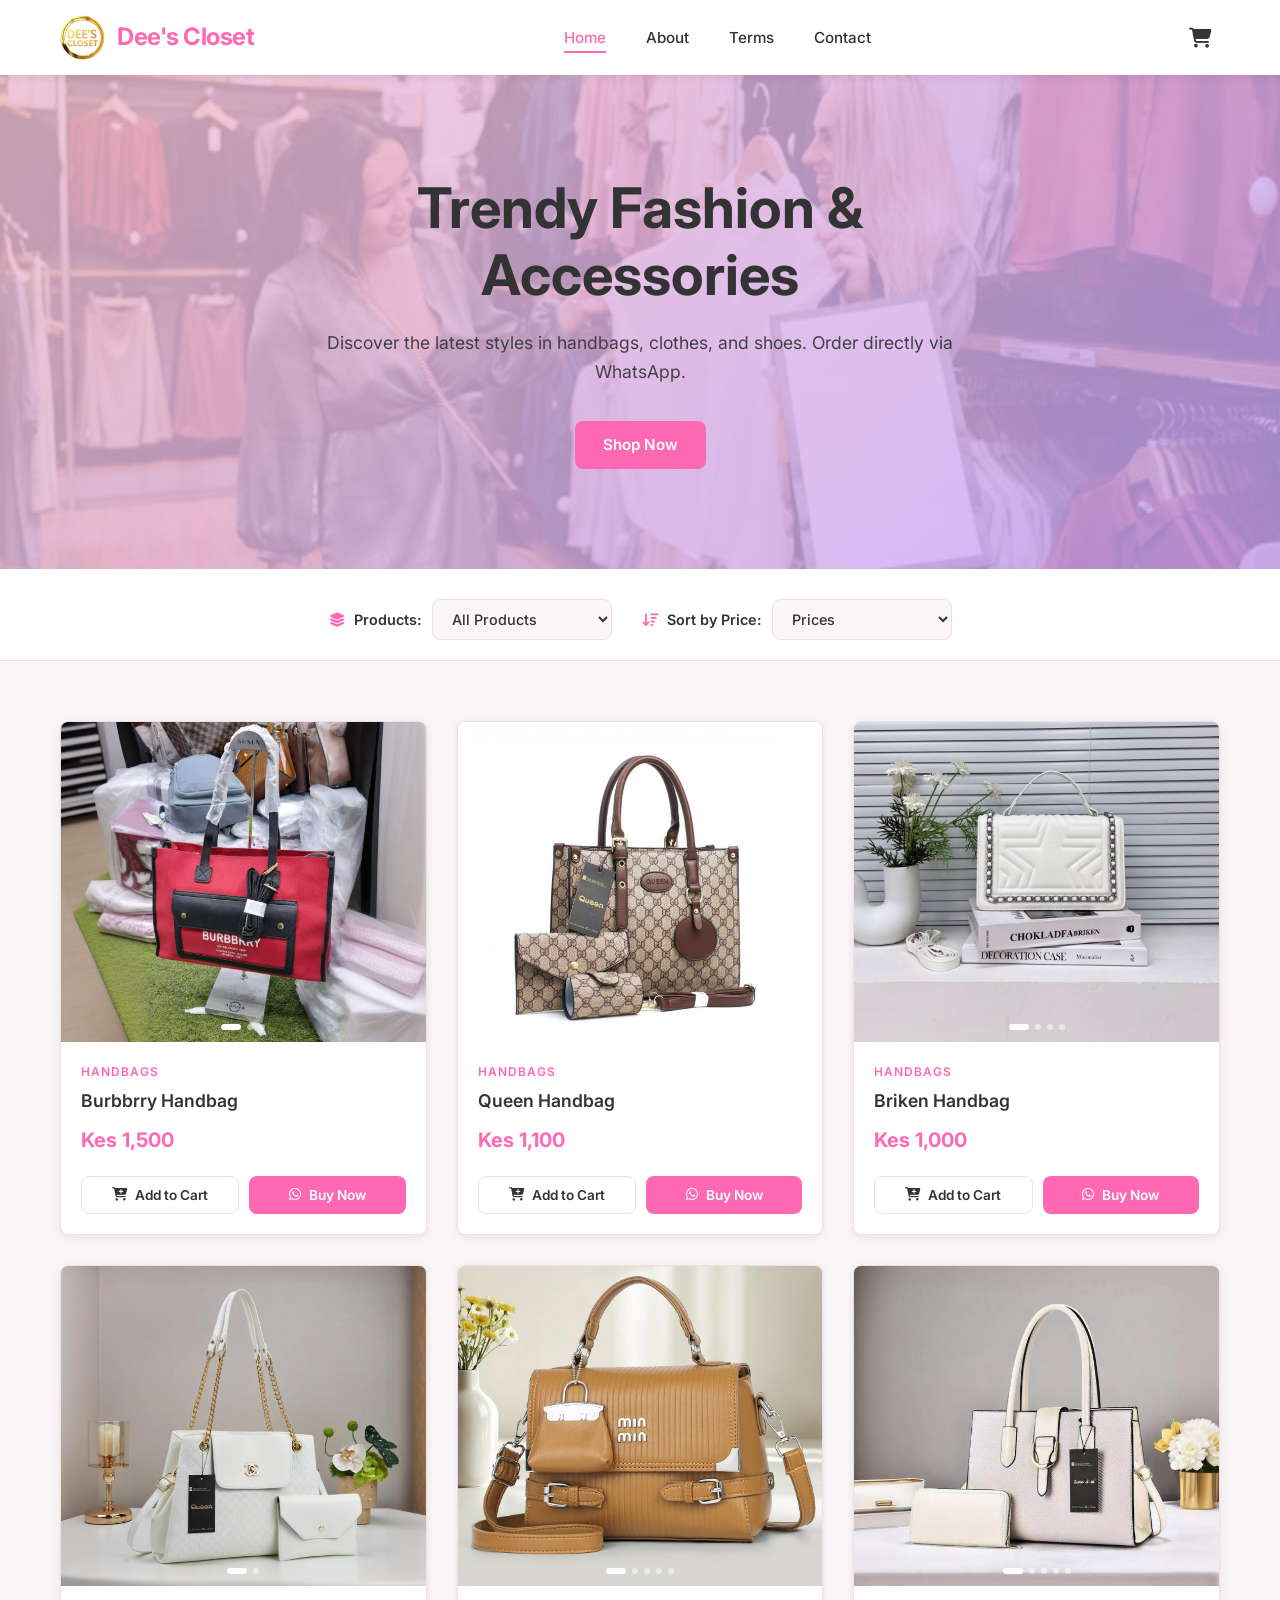
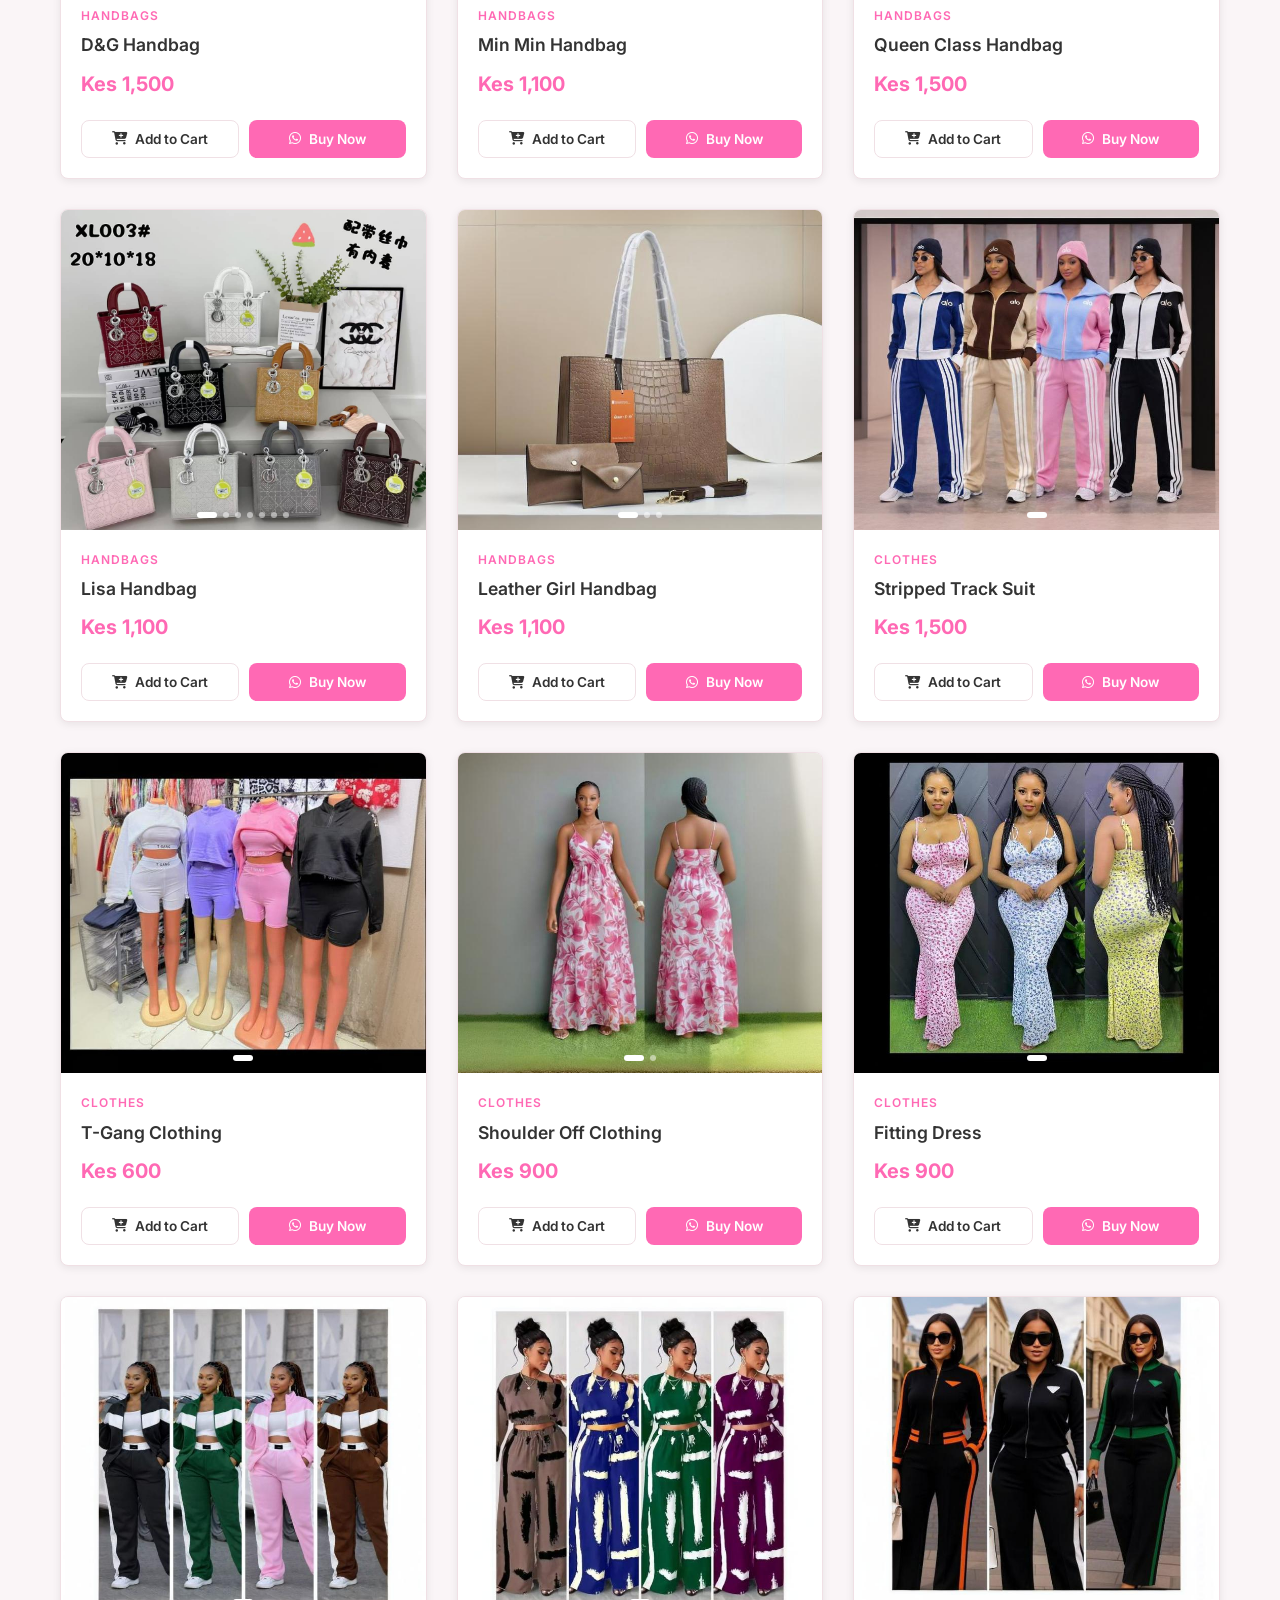
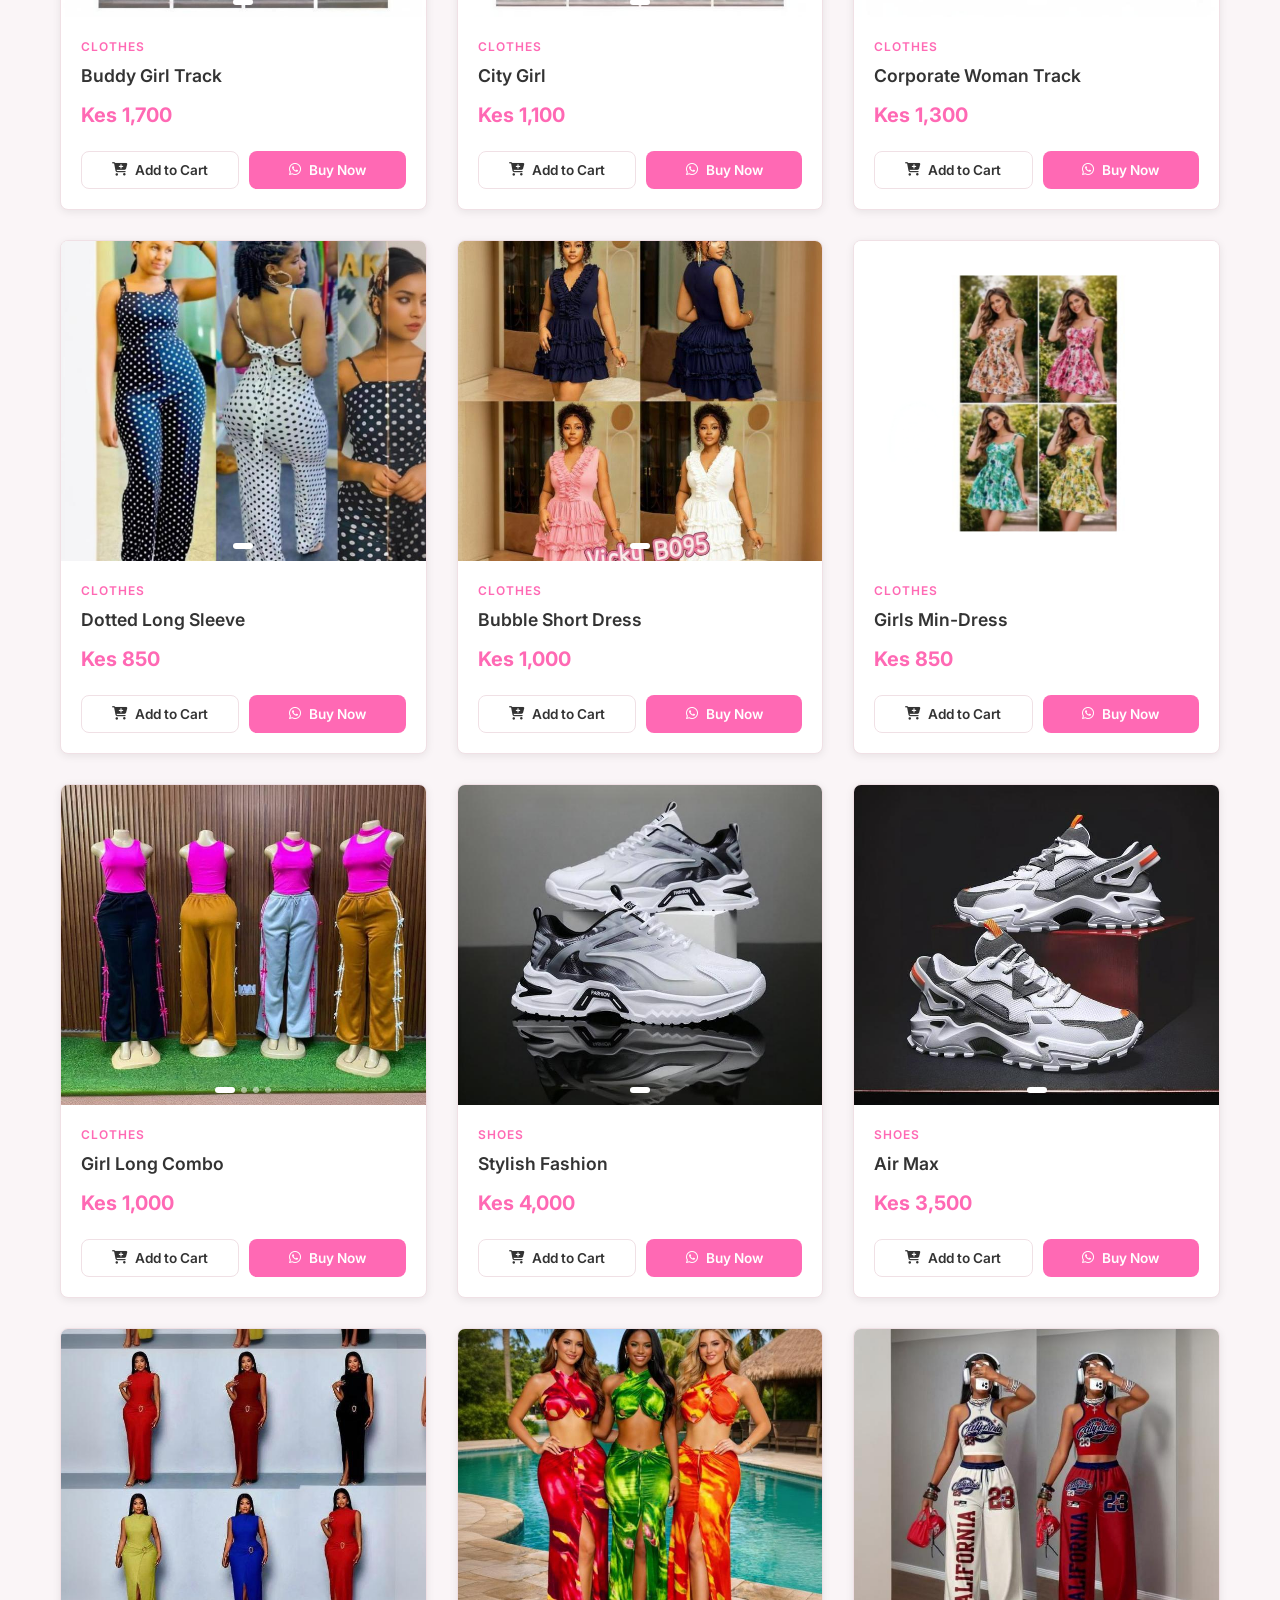
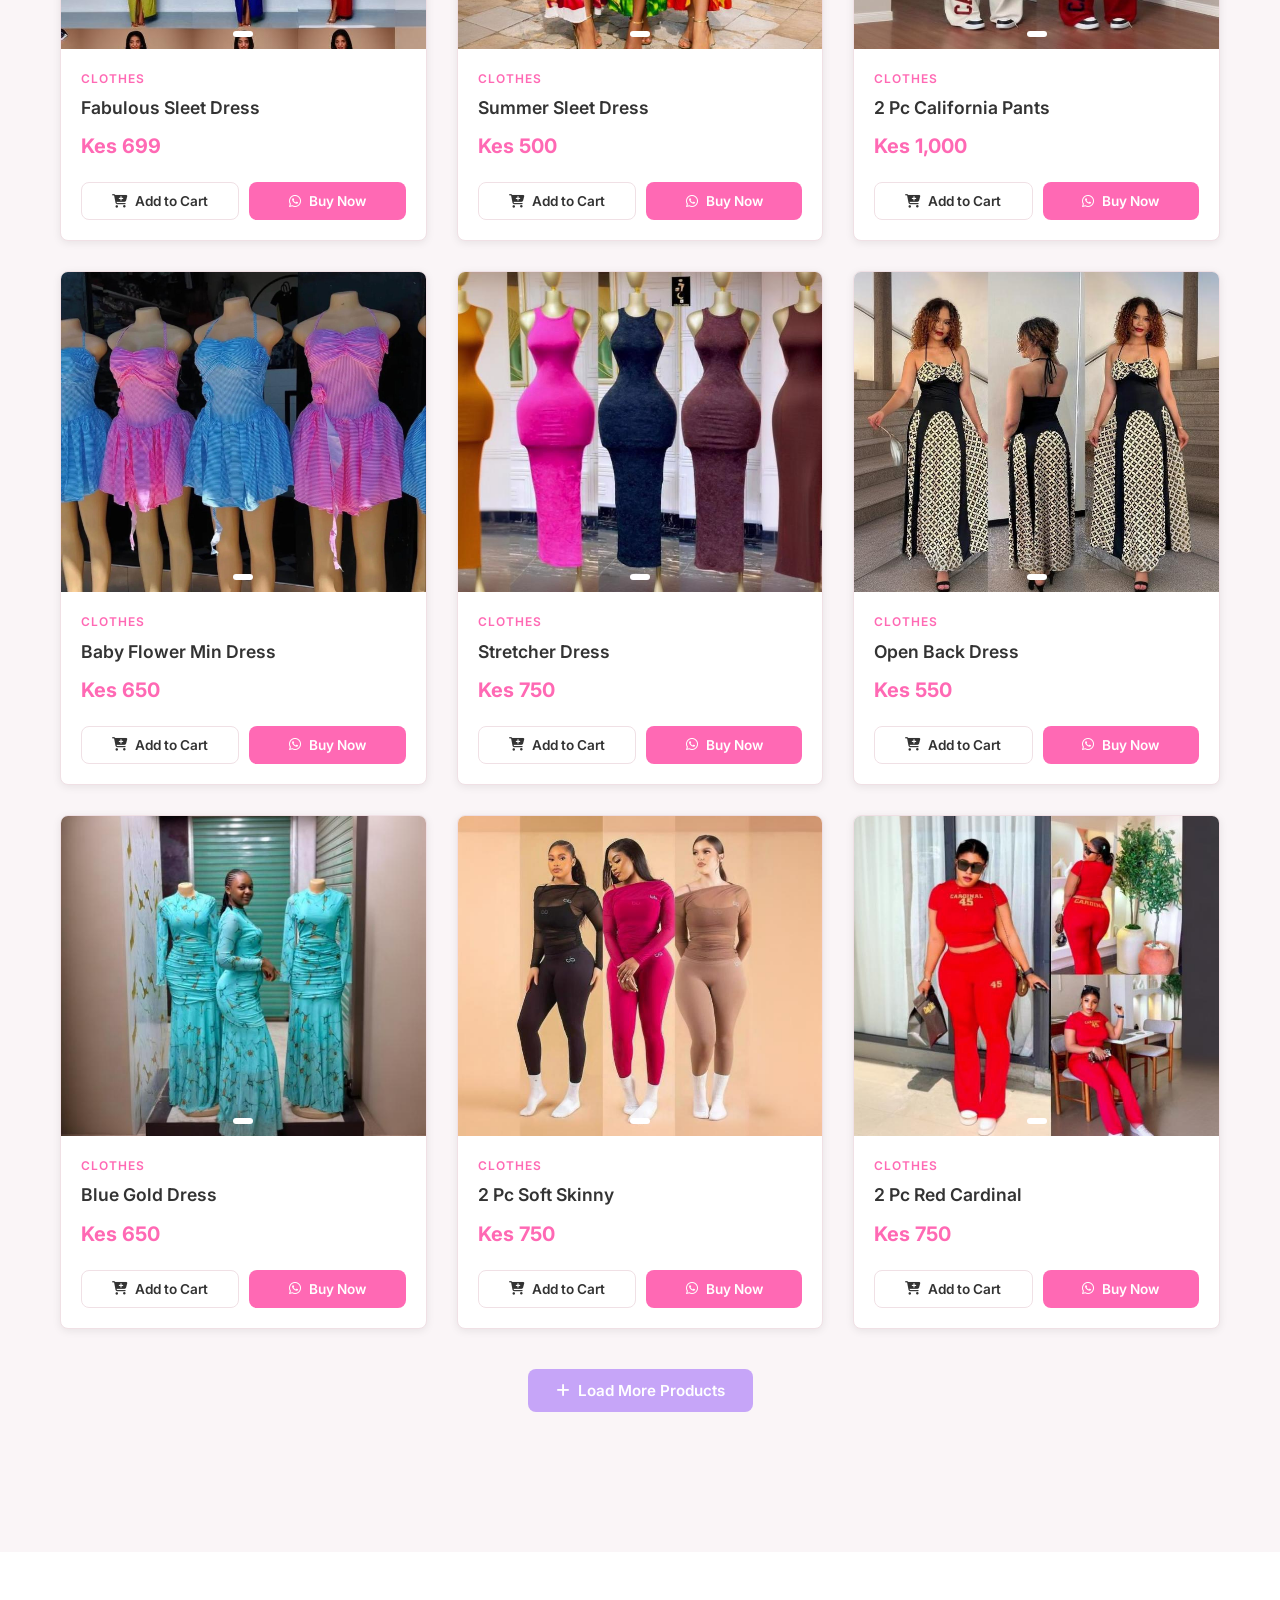
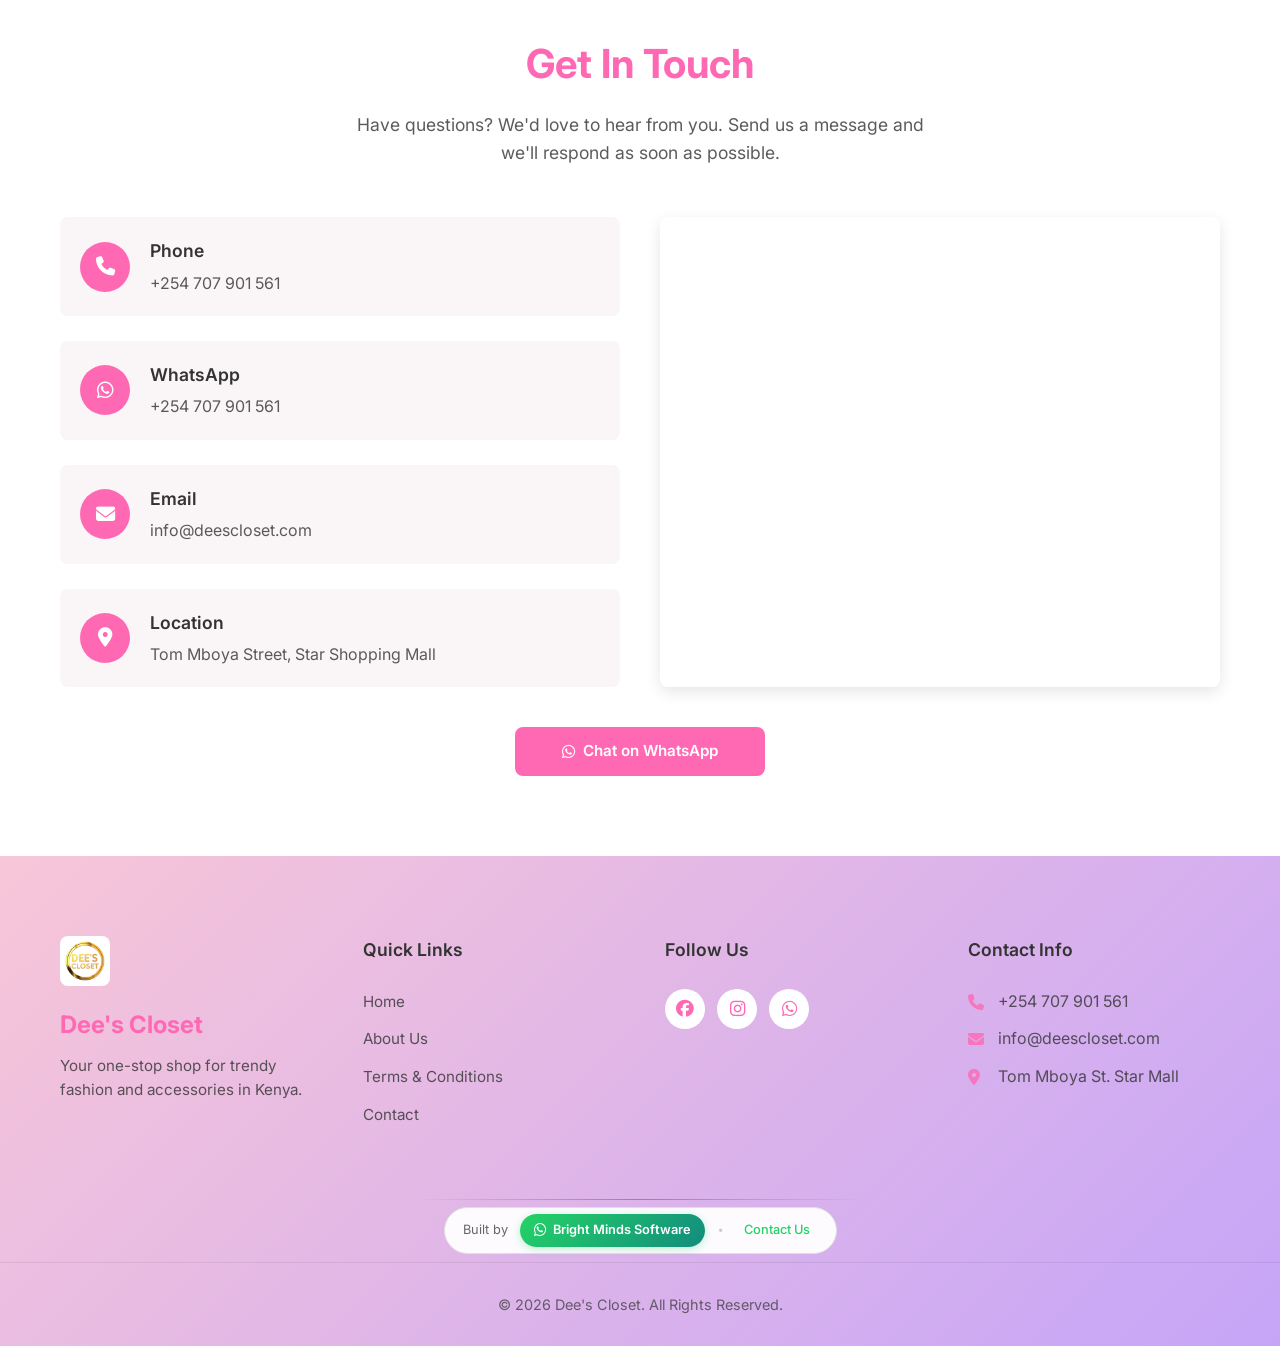
==== commit 6be139fc: "Update index.html" ====
--- a/index.html
+++ b/index.html
@@ -54,7 +54,7 @@
 <body>
 
      <!-- ==================== START ACCESS CONTROL SCRIPT ==================== -->
-    <script src="js/access-control.js"></script>
+   <!-- <script src="js/access-control.js"></script>-->
     <!-- ==================== END ACCESS CONTROL SCRIPT ==================== -->
 
     <!-- ==================== START HEADER ==================== -->
@@ -288,4 +288,4 @@
     <script src="js/script.js"></script>
     <!-- ==================== END JAVASCRIPT FILE ==================== -->
 </body>
-</html>+</html>
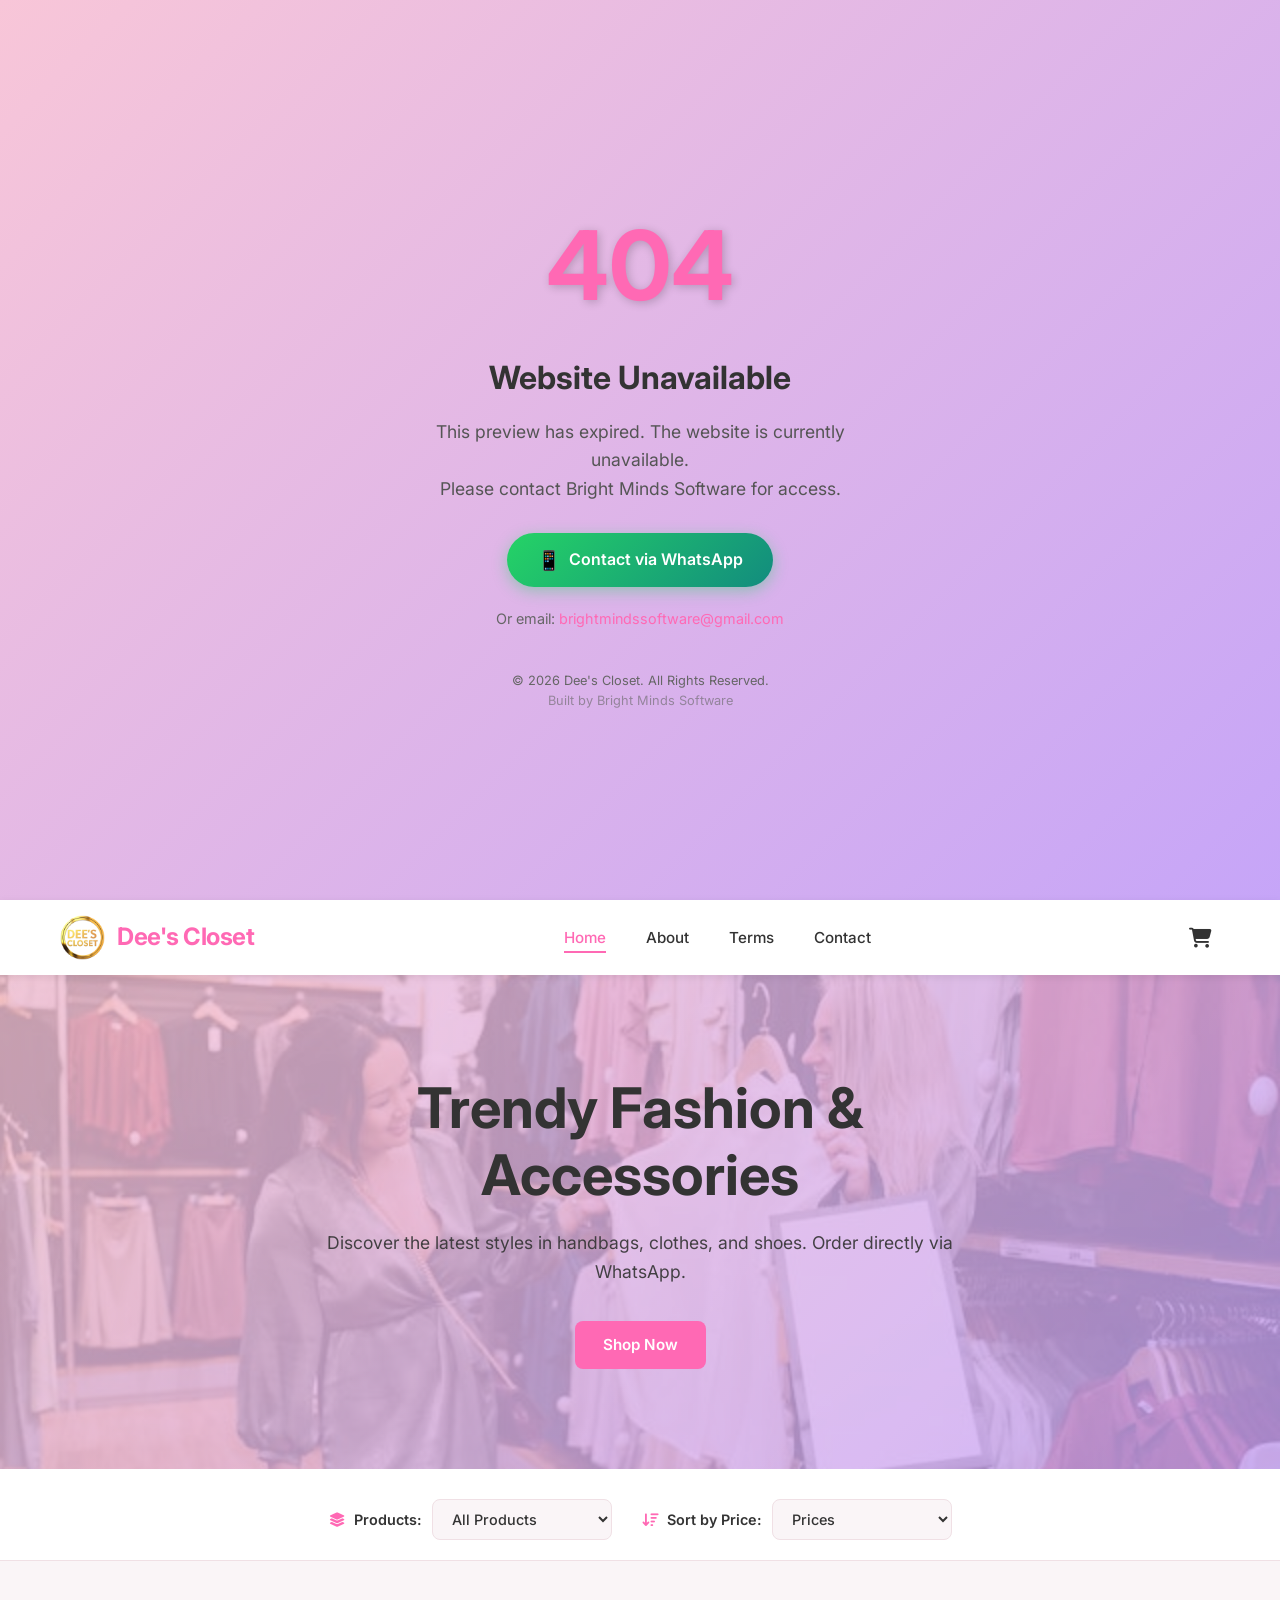
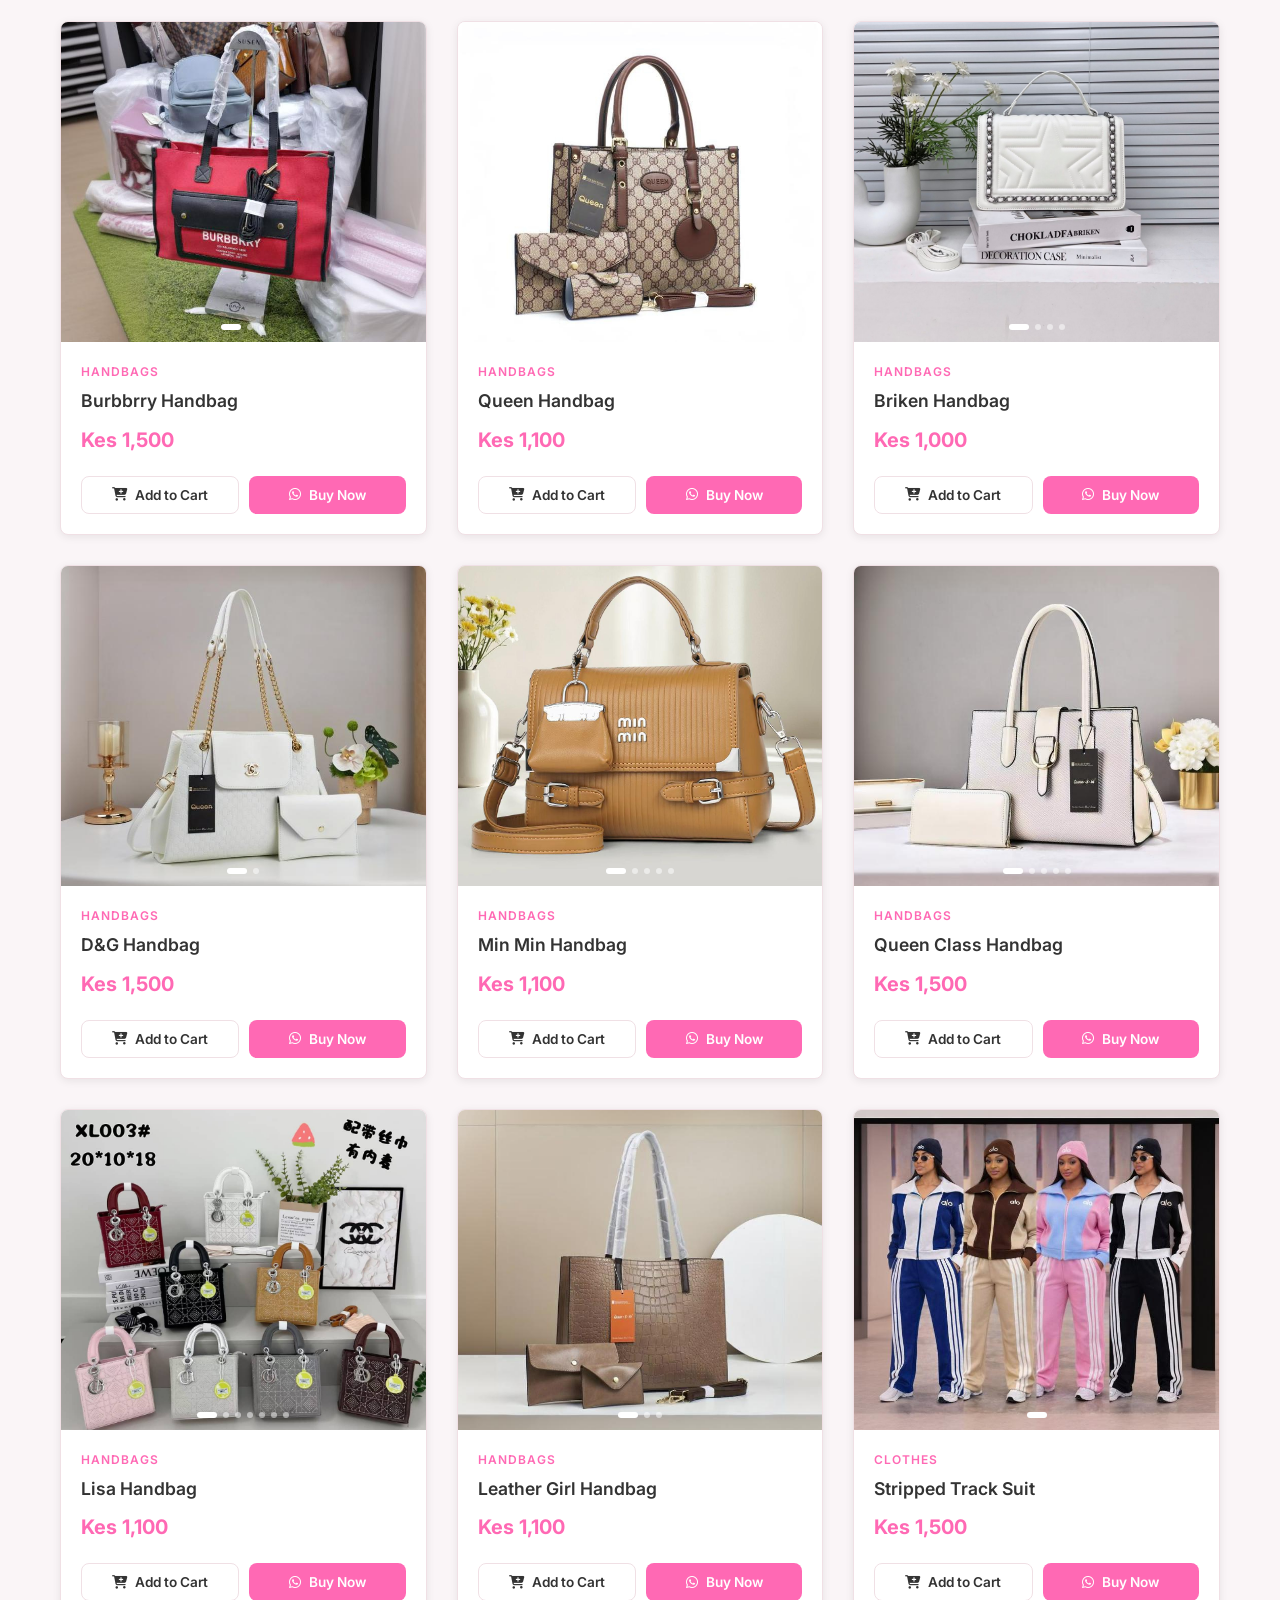
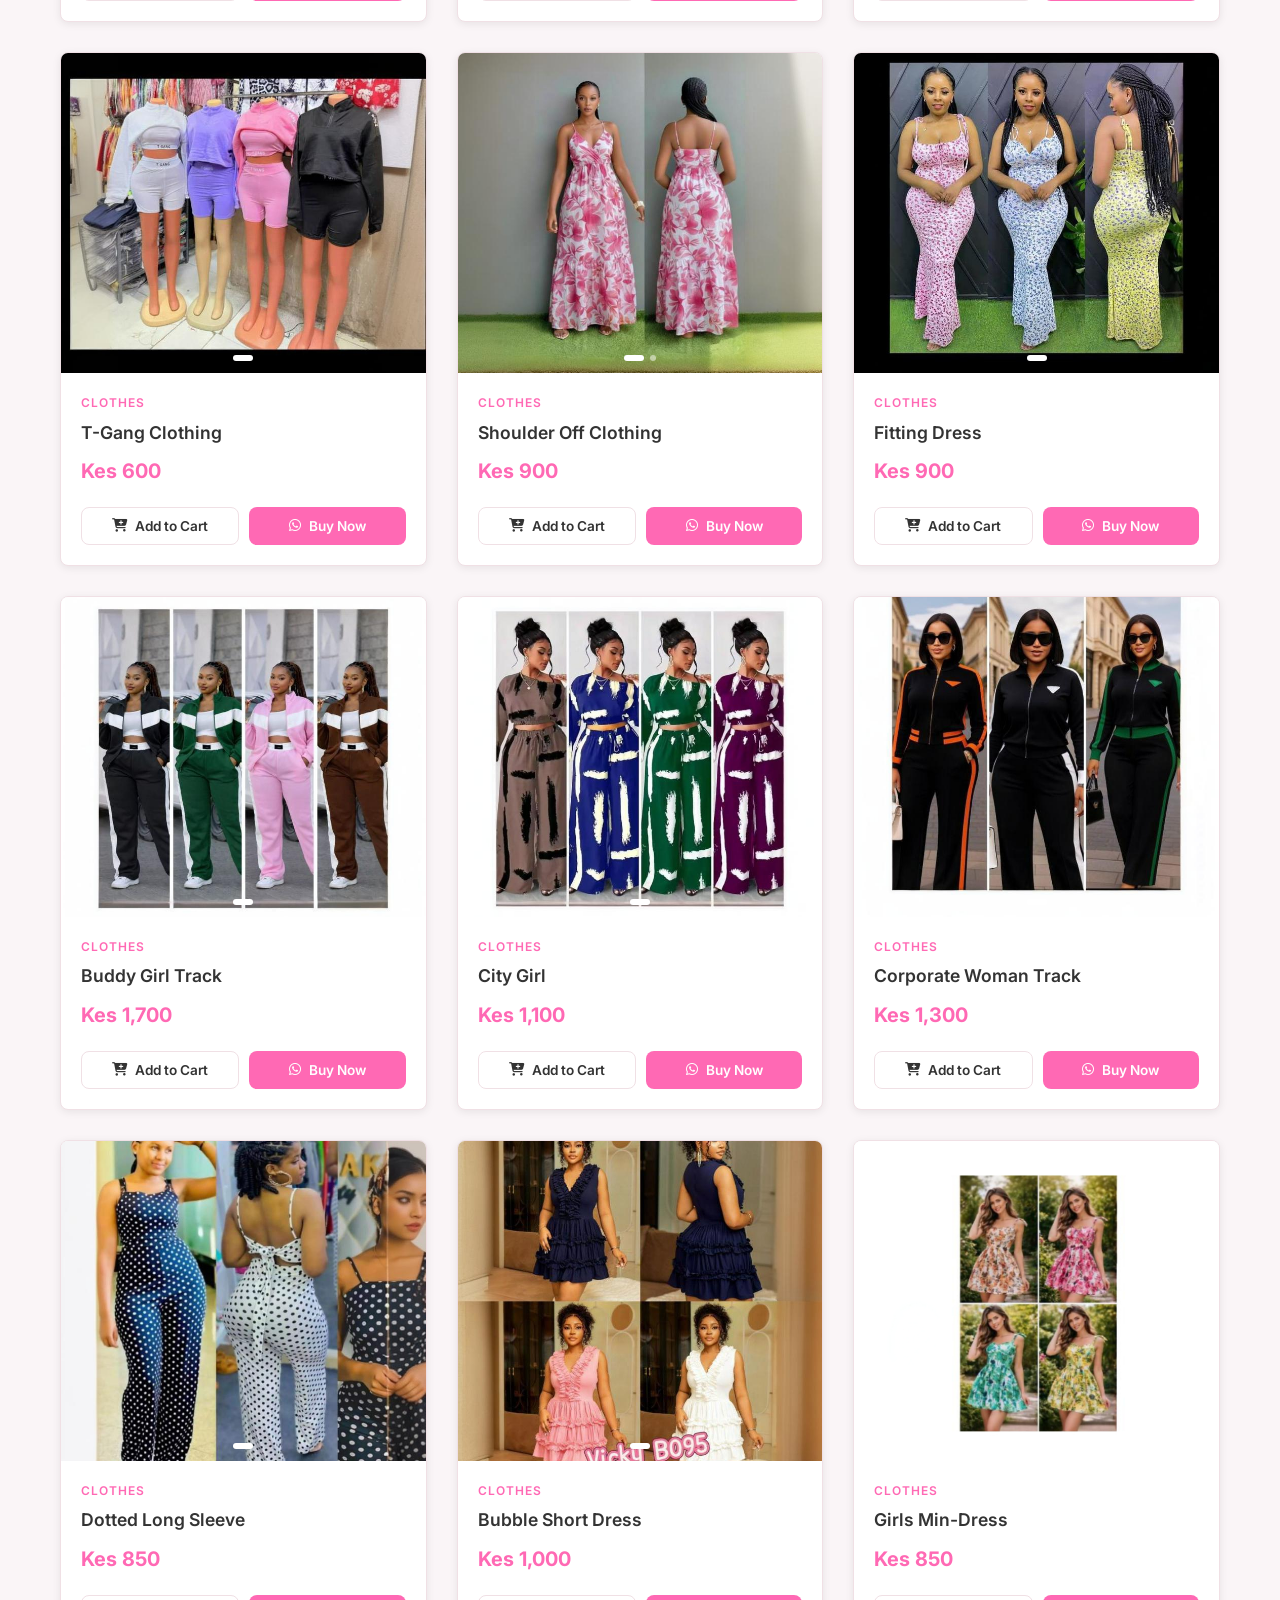
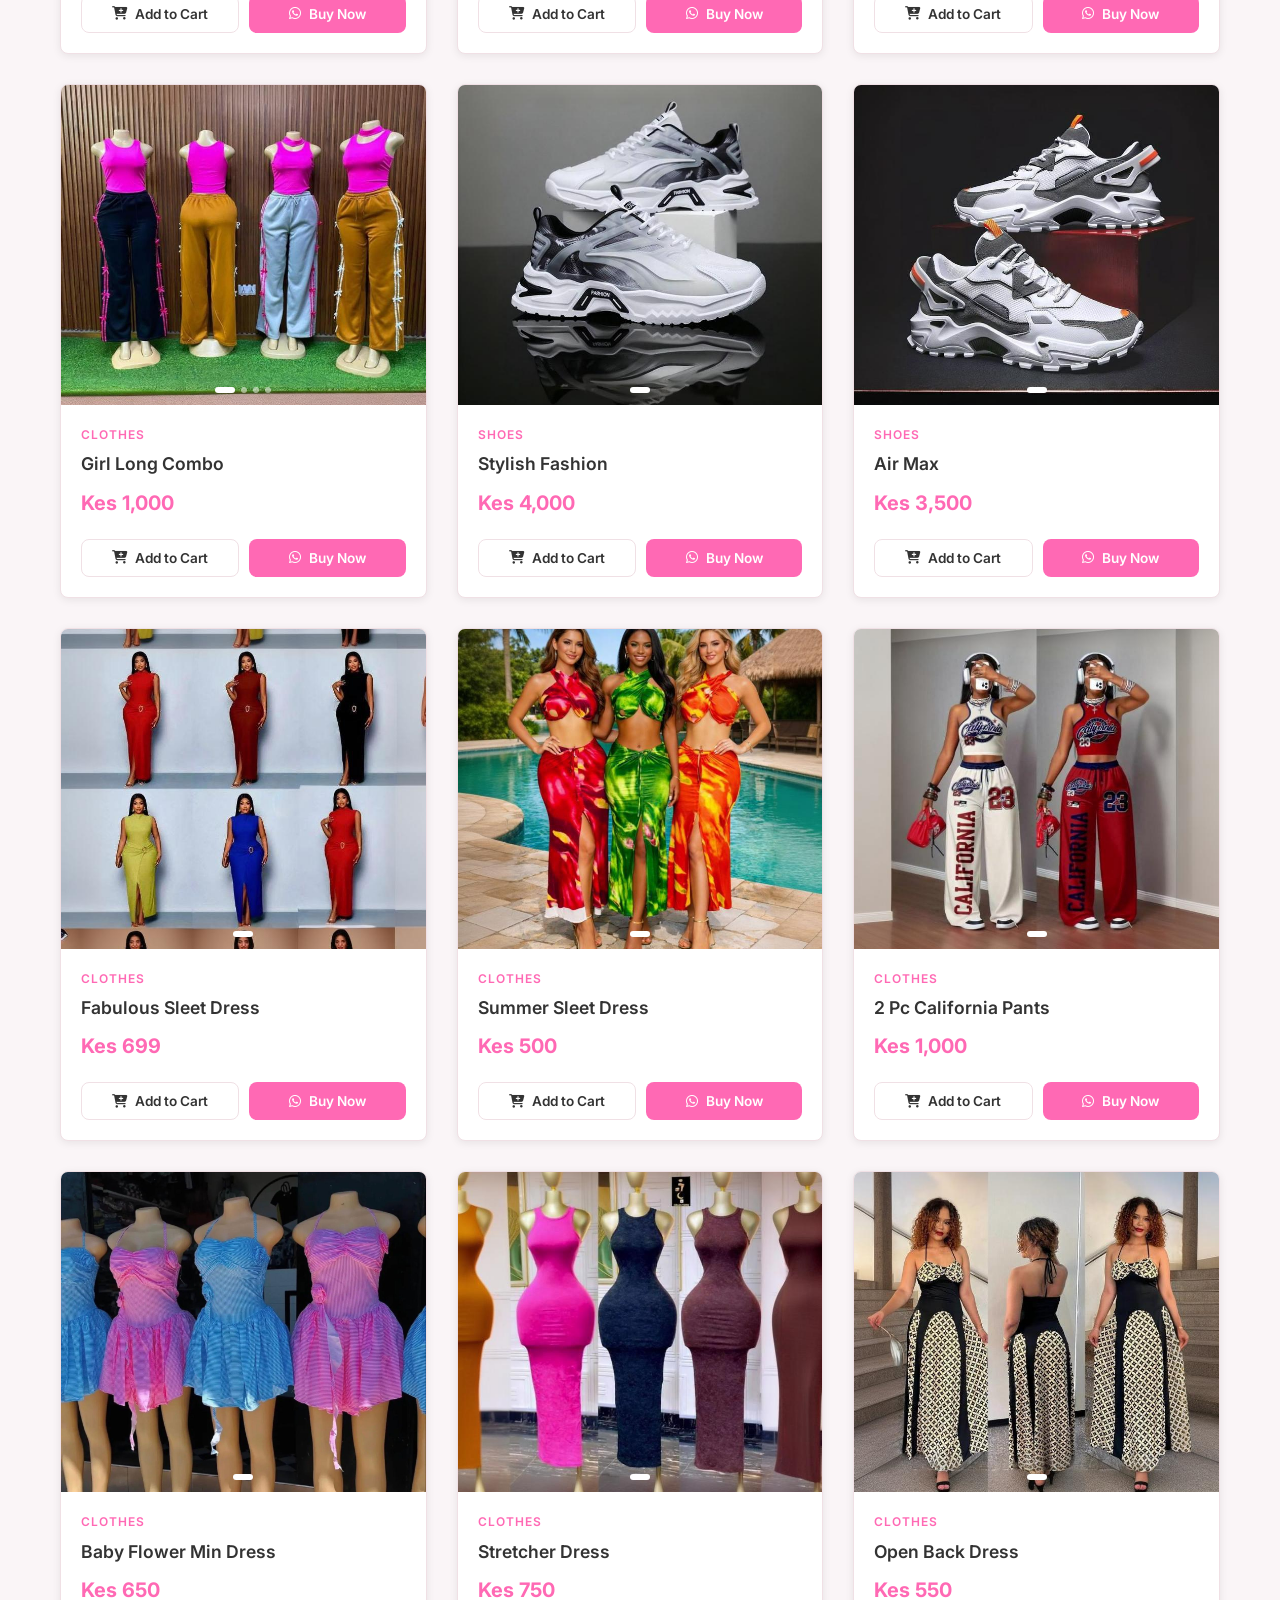
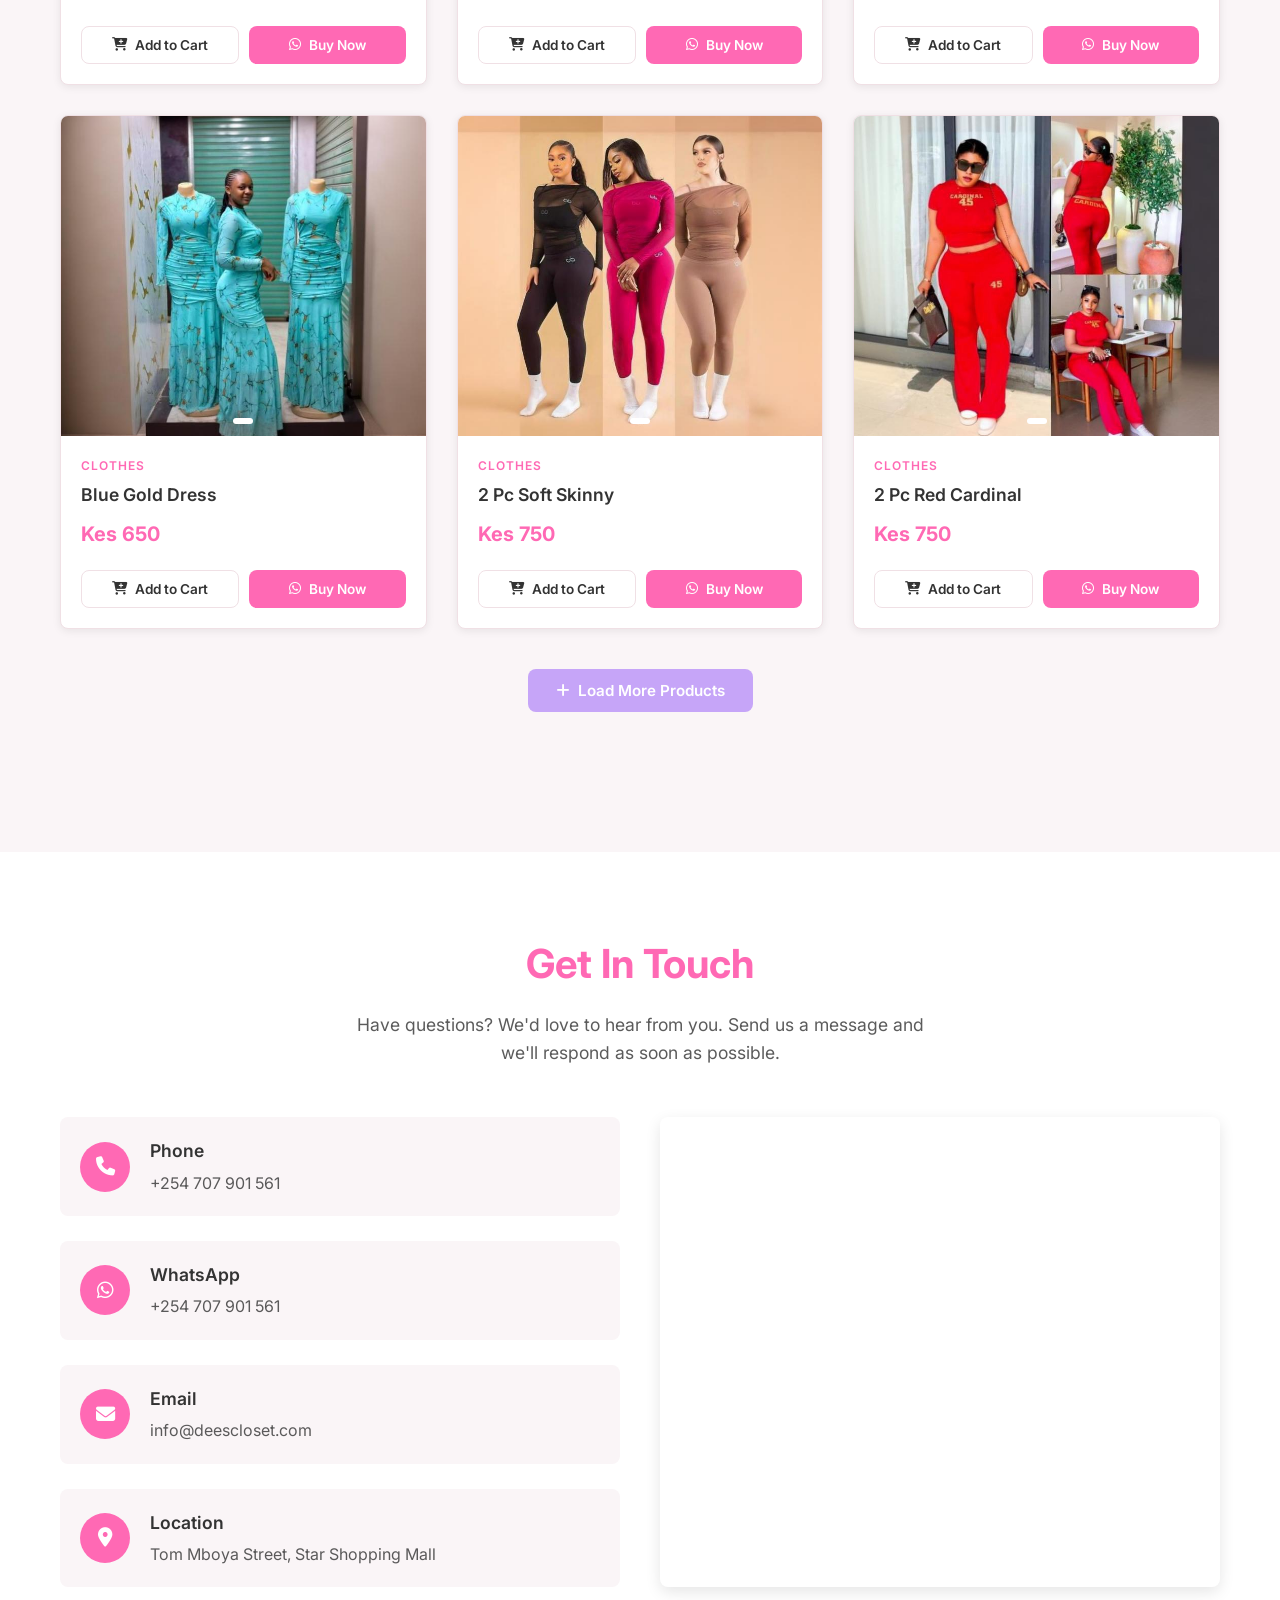
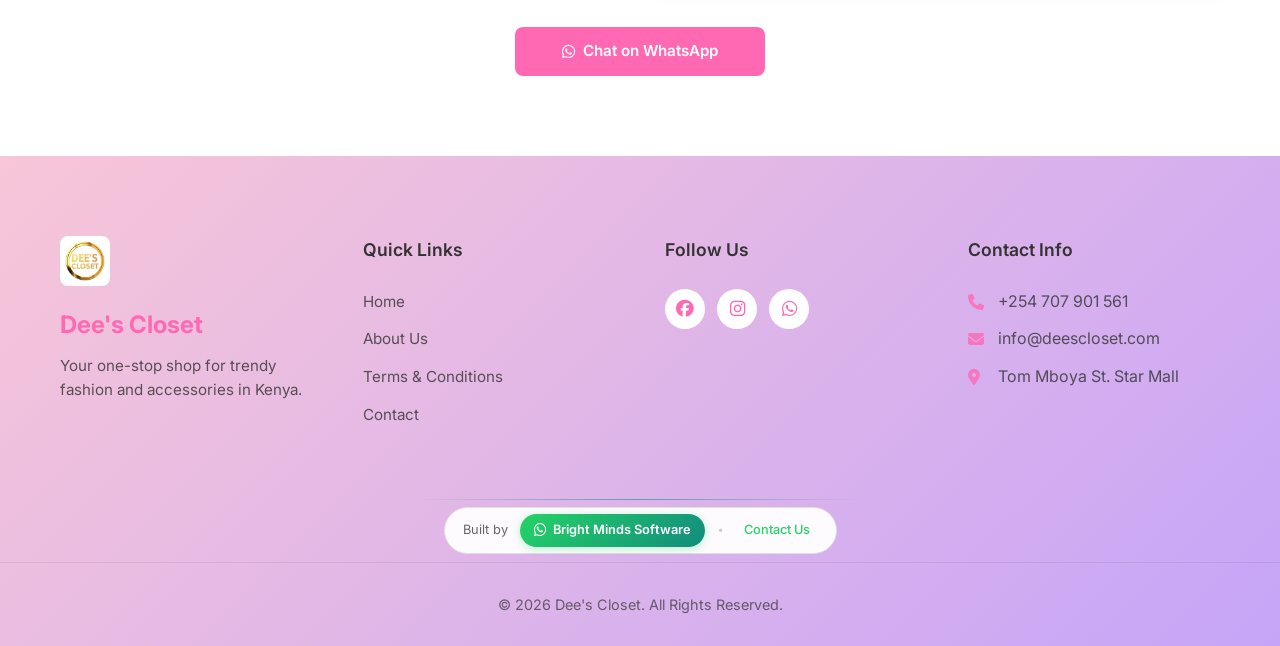
==== commit 391e2d4b: "Add files via upload" ====
--- a/index.html
+++ b/index.html
@@ -54,7 +54,7 @@
 <body>
 
      <!-- ==================== START ACCESS CONTROL SCRIPT ==================== -->
-   <!-- <script src="js/access-control.js"></script>-->
+    <script src="js/access-control.js"></script>
     <!-- ==================== END ACCESS CONTROL SCRIPT ==================== -->
 
     <!-- ==================== START HEADER ==================== -->
@@ -288,4 +288,4 @@
     <script src="js/script.js"></script>
     <!-- ==================== END JAVASCRIPT FILE ==================== -->
 </body>
-</html>
+</html>
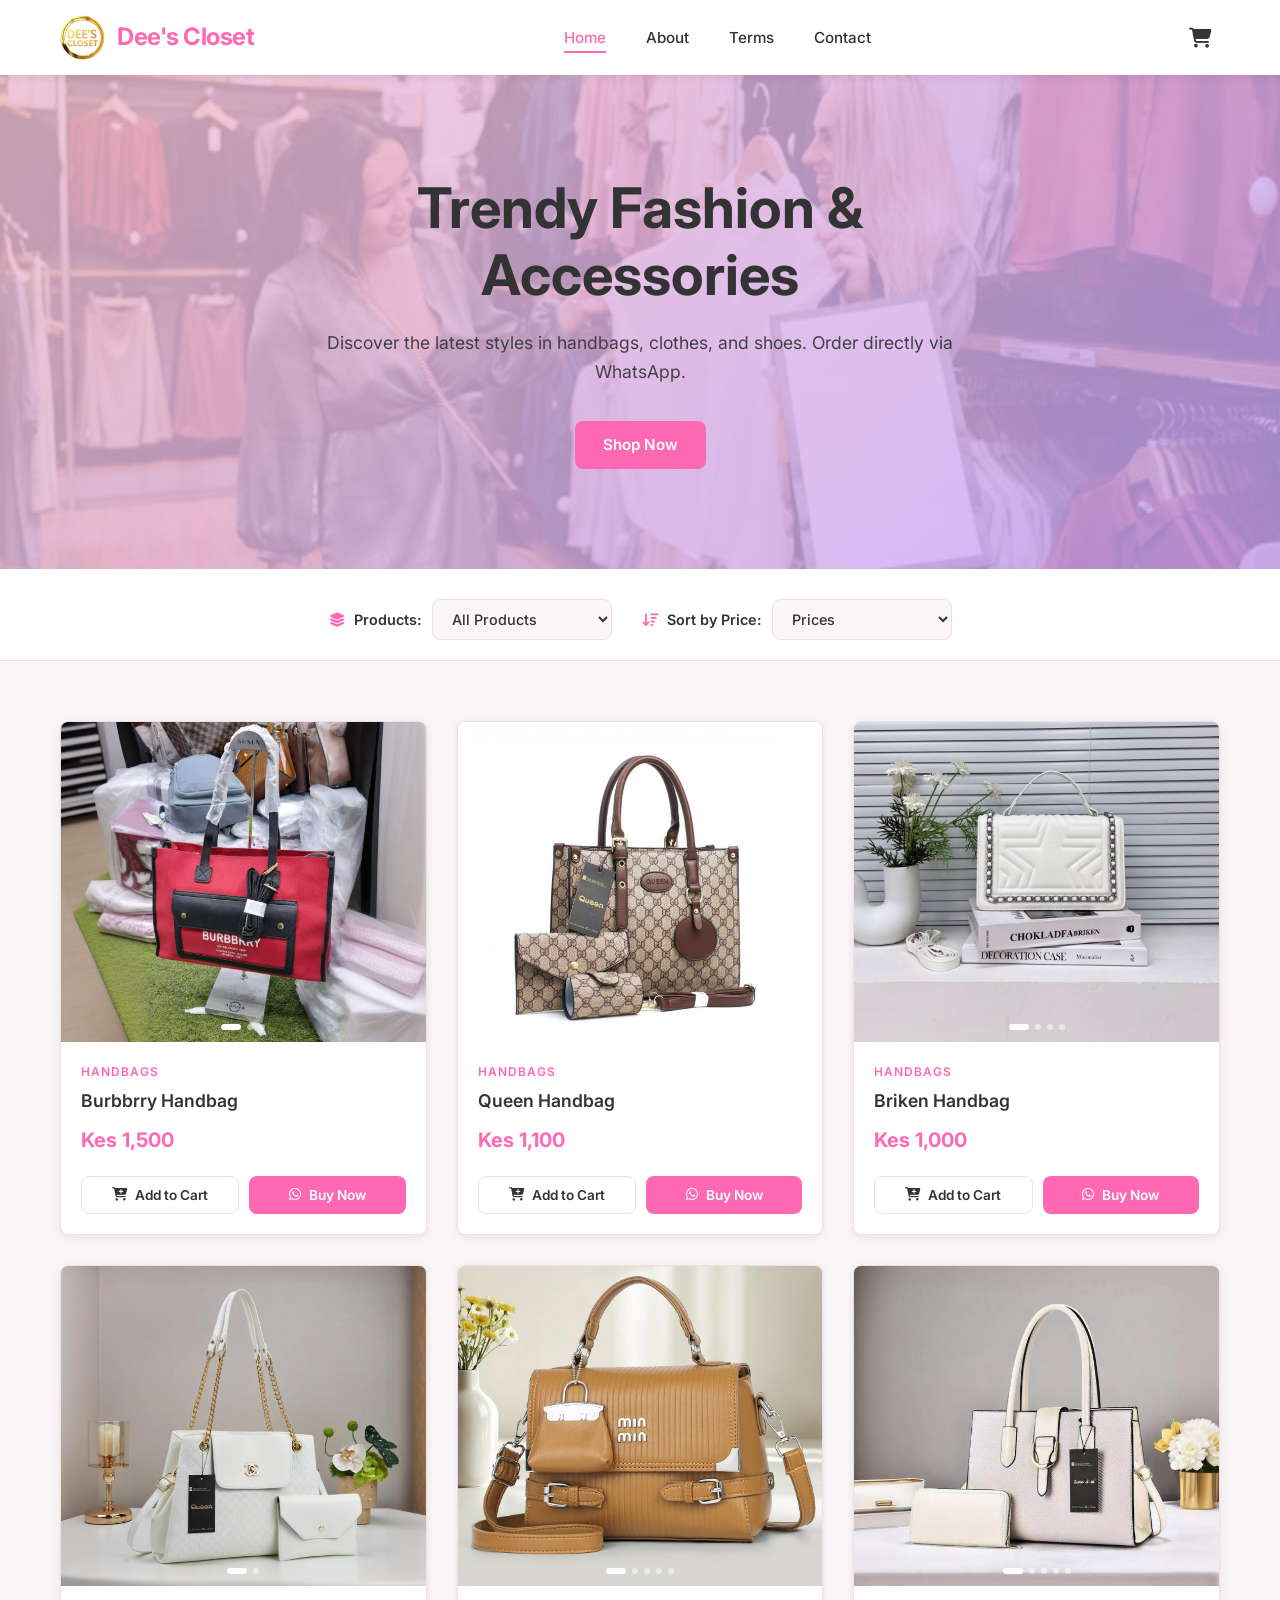
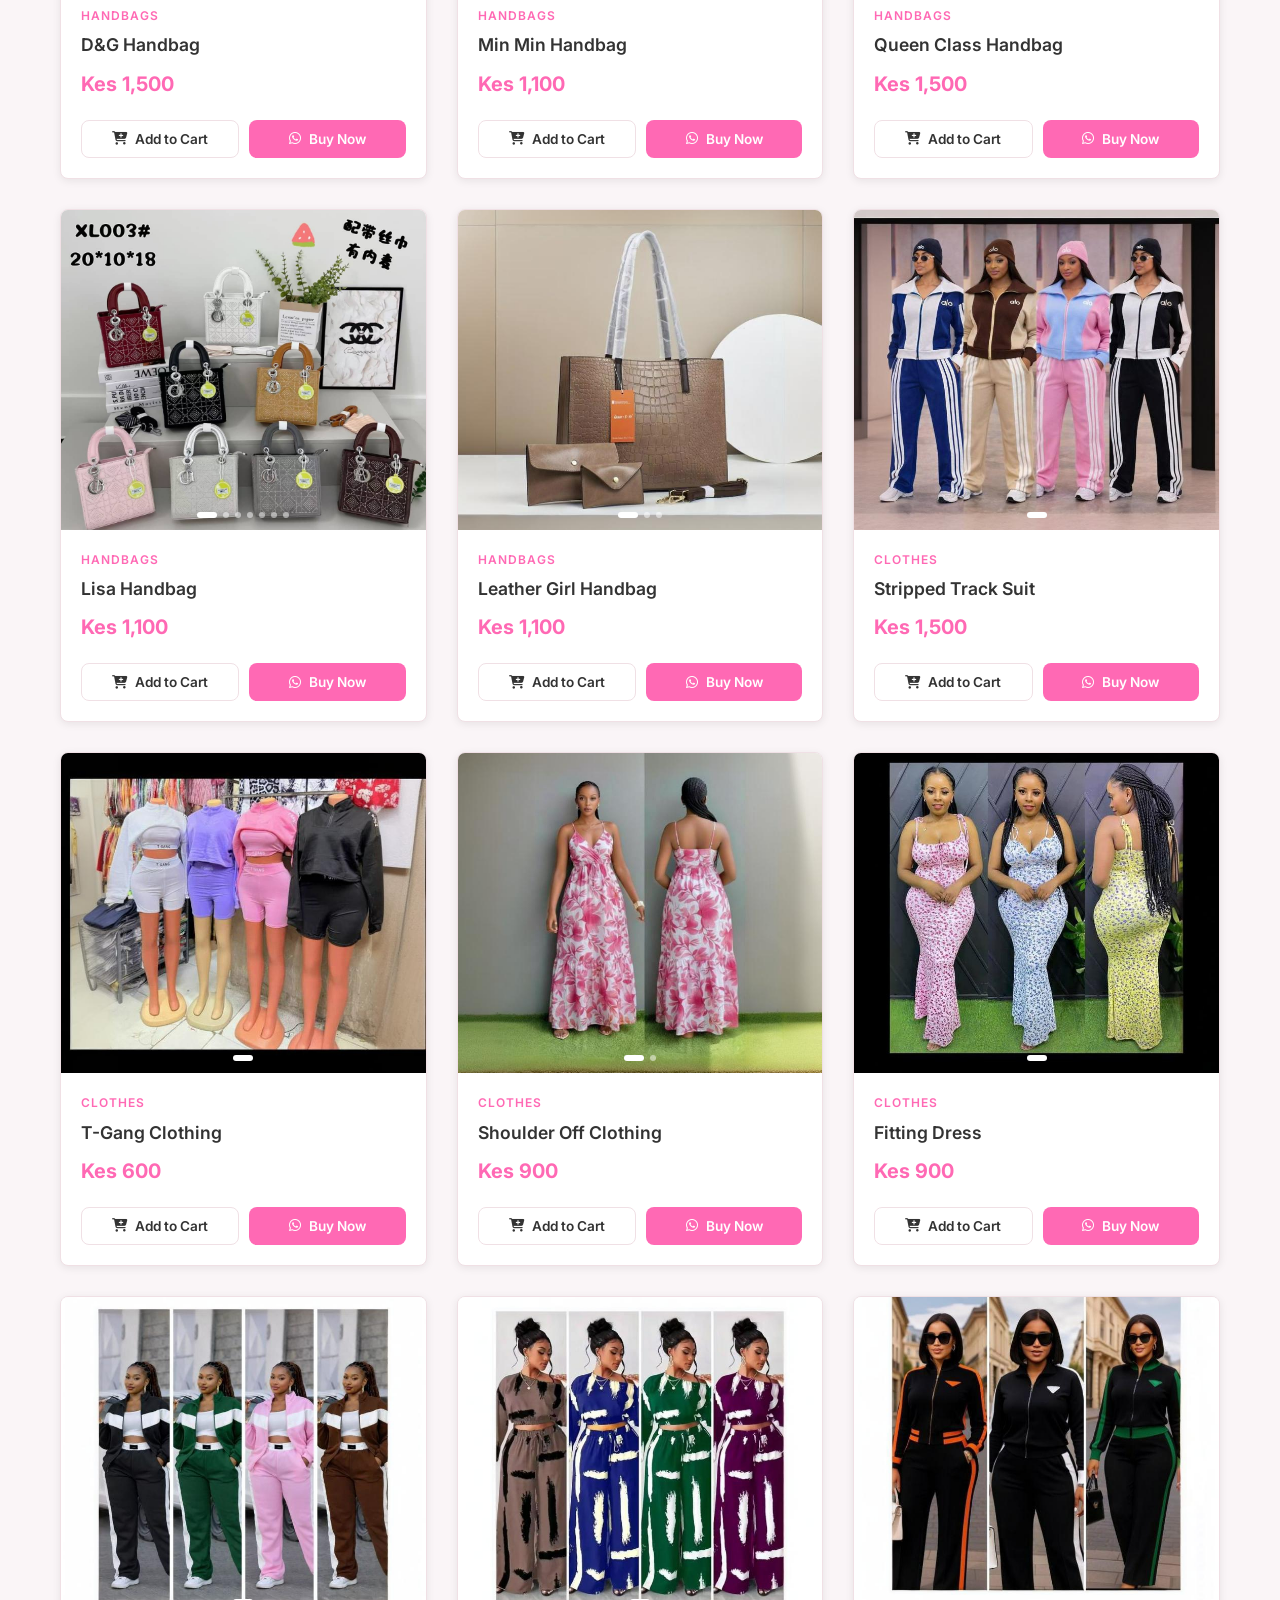
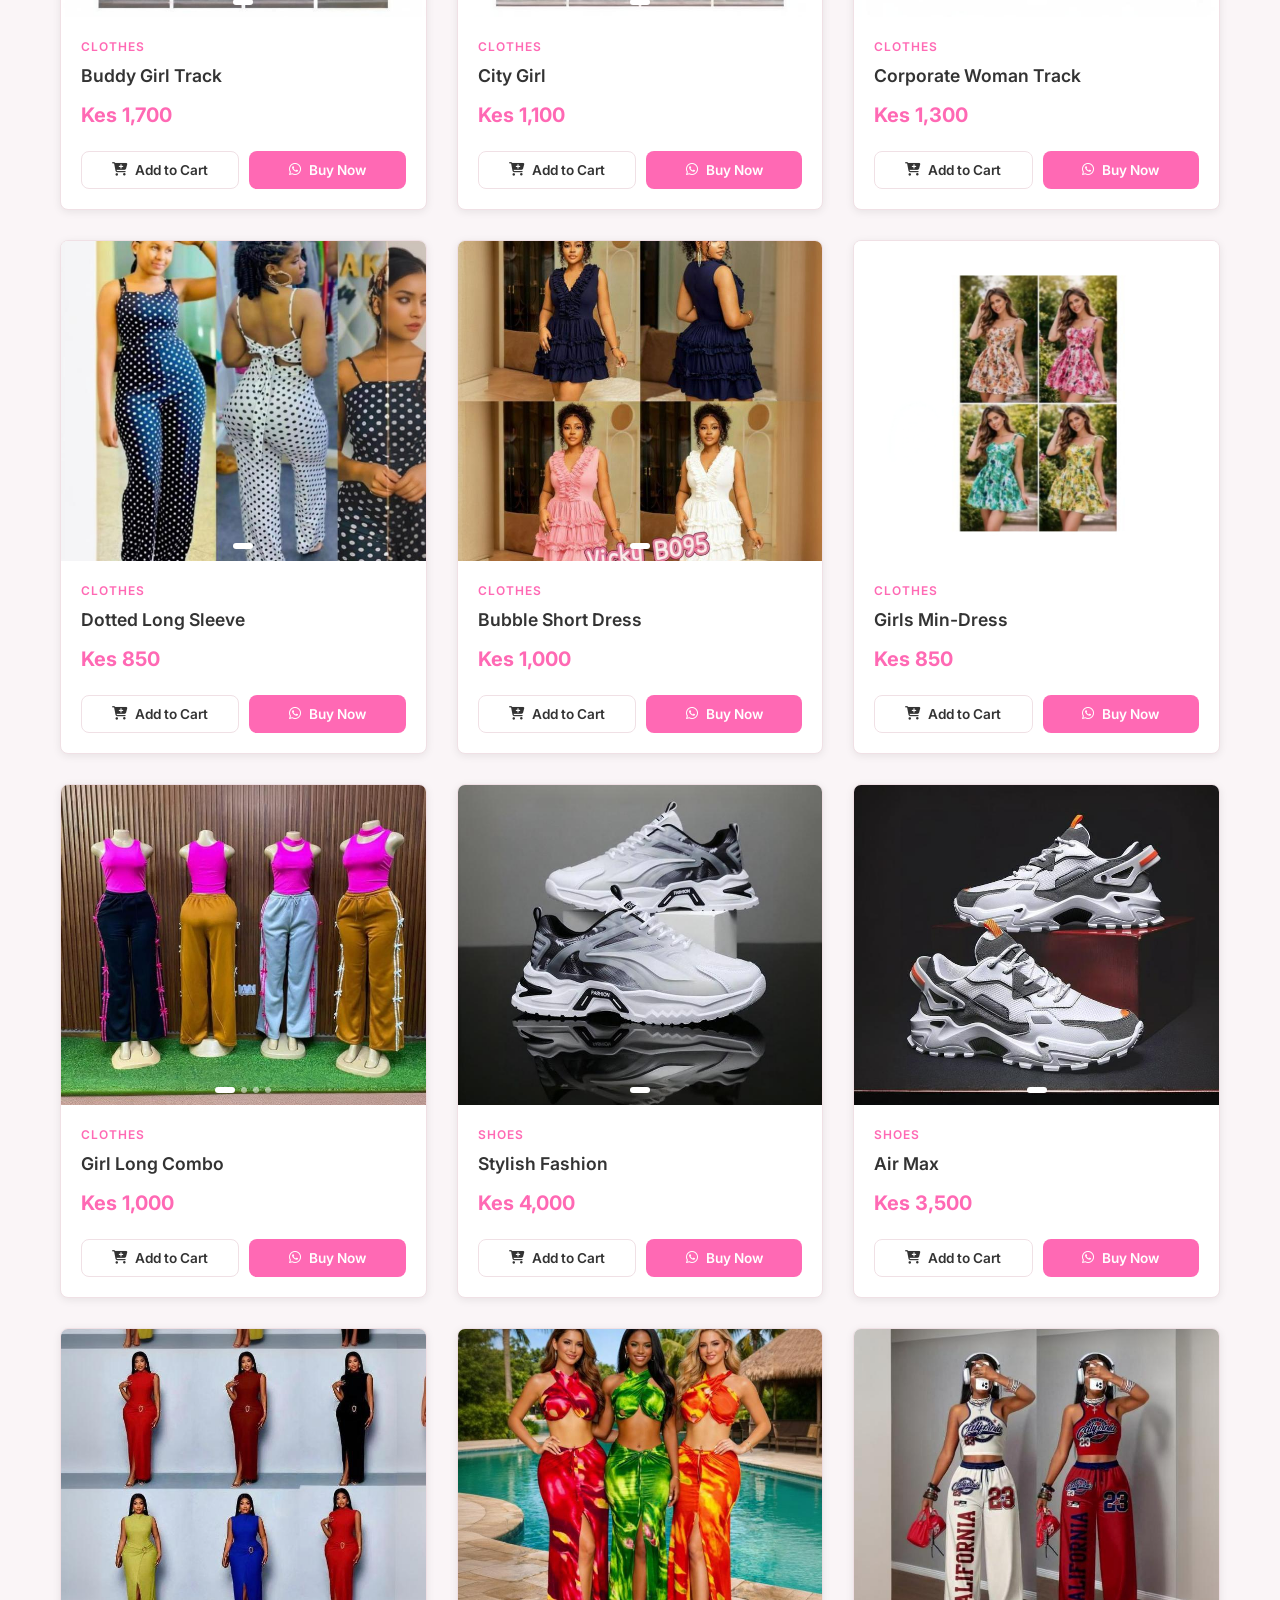
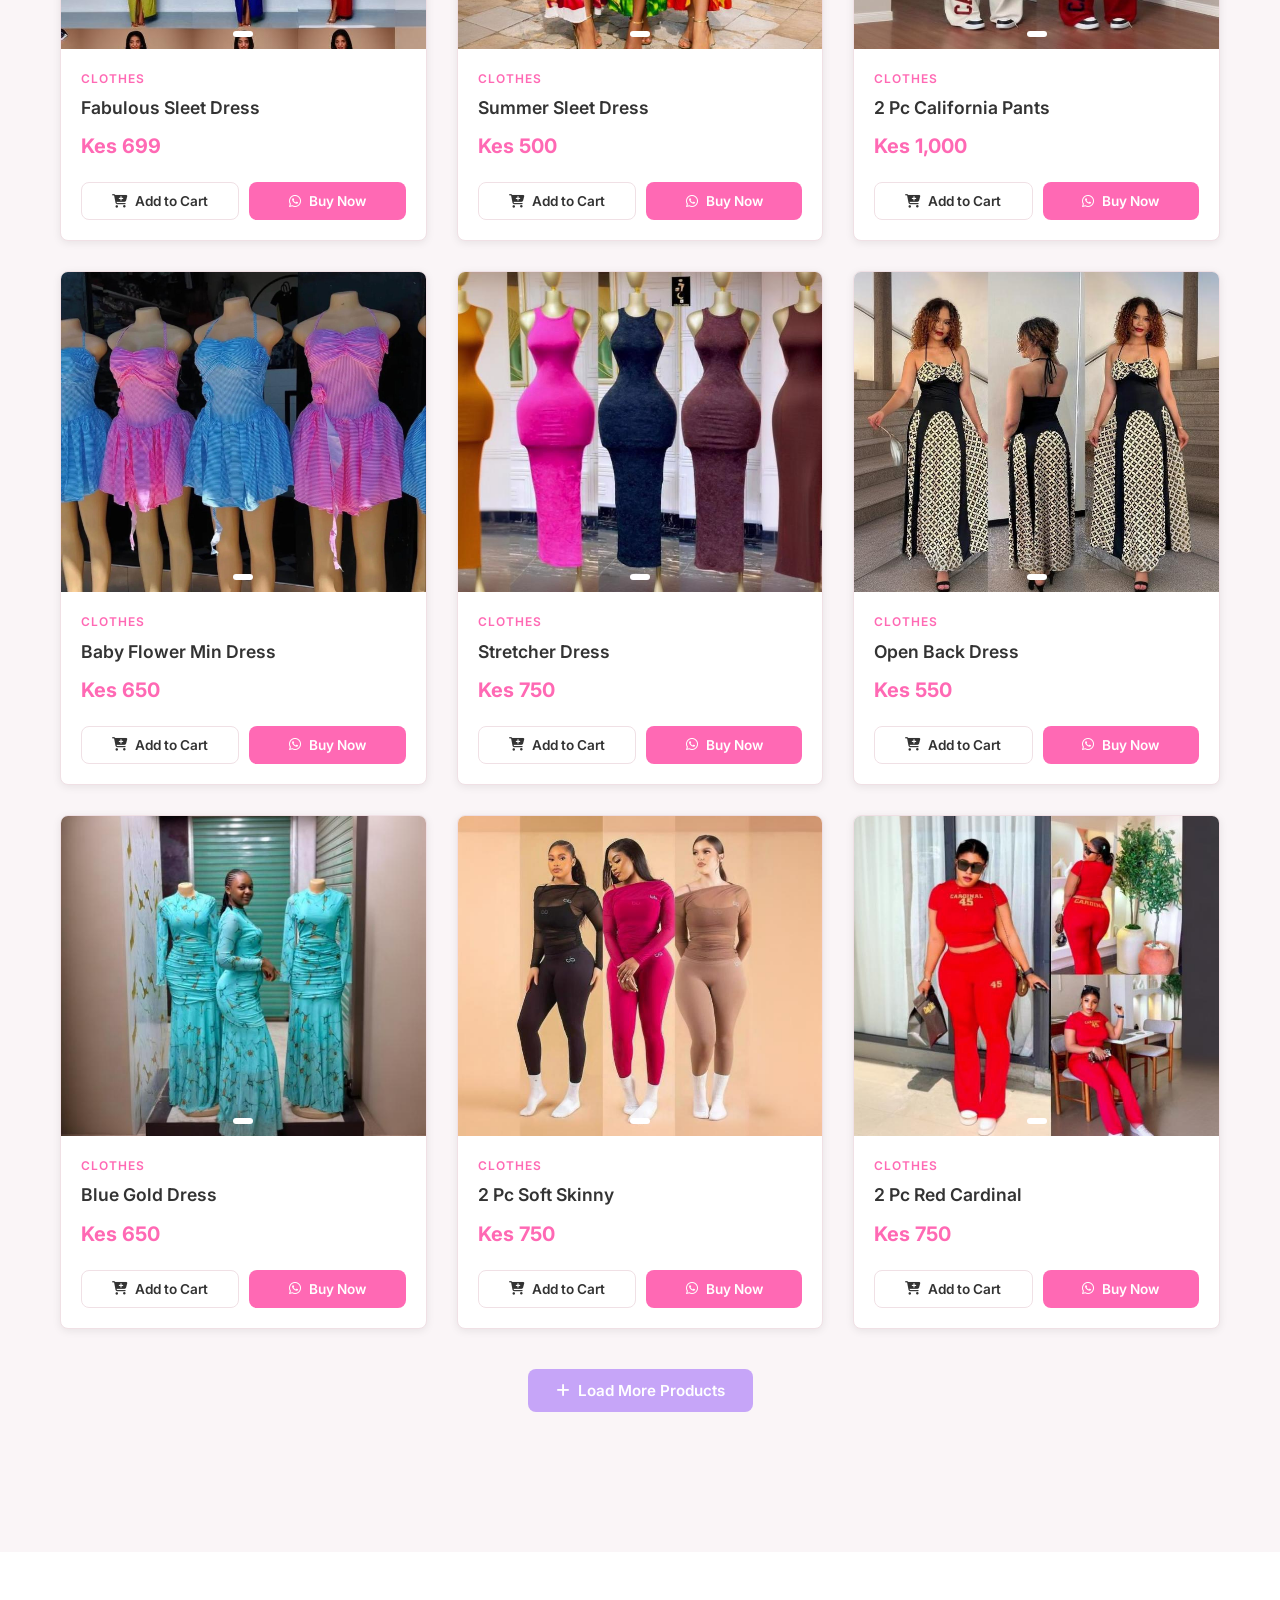
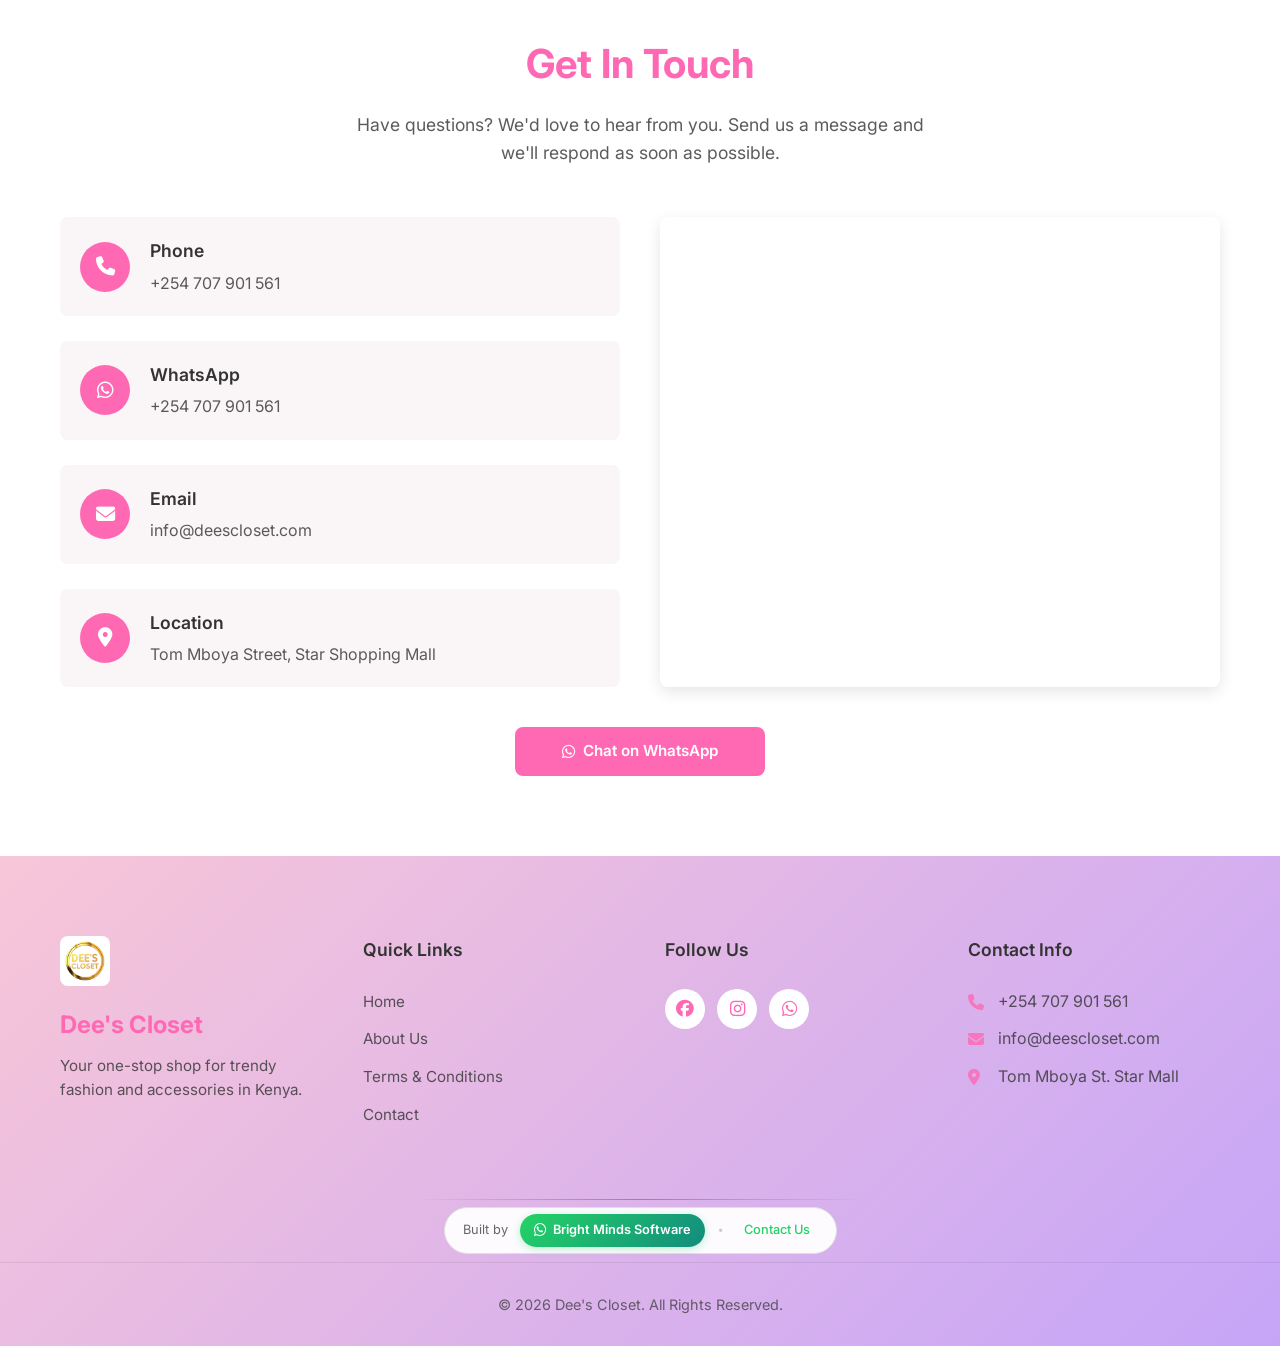
==== commit 37cf74e4: "Update index.html" ====
--- a/index.html
+++ b/index.html
@@ -54,7 +54,7 @@
 <body>
 
      <!-- ==================== START ACCESS CONTROL SCRIPT ==================== -->
-    <script src="js/access-control.js"></script>
+   <!-- <script src="js/access-control.js"></script> -->
     <!-- ==================== END ACCESS CONTROL SCRIPT ==================== -->
 
     <!-- ==================== START HEADER ==================== -->
@@ -288,4 +288,4 @@
     <script src="js/script.js"></script>
     <!-- ==================== END JAVASCRIPT FILE ==================== -->
 </body>
-</html>+</html>
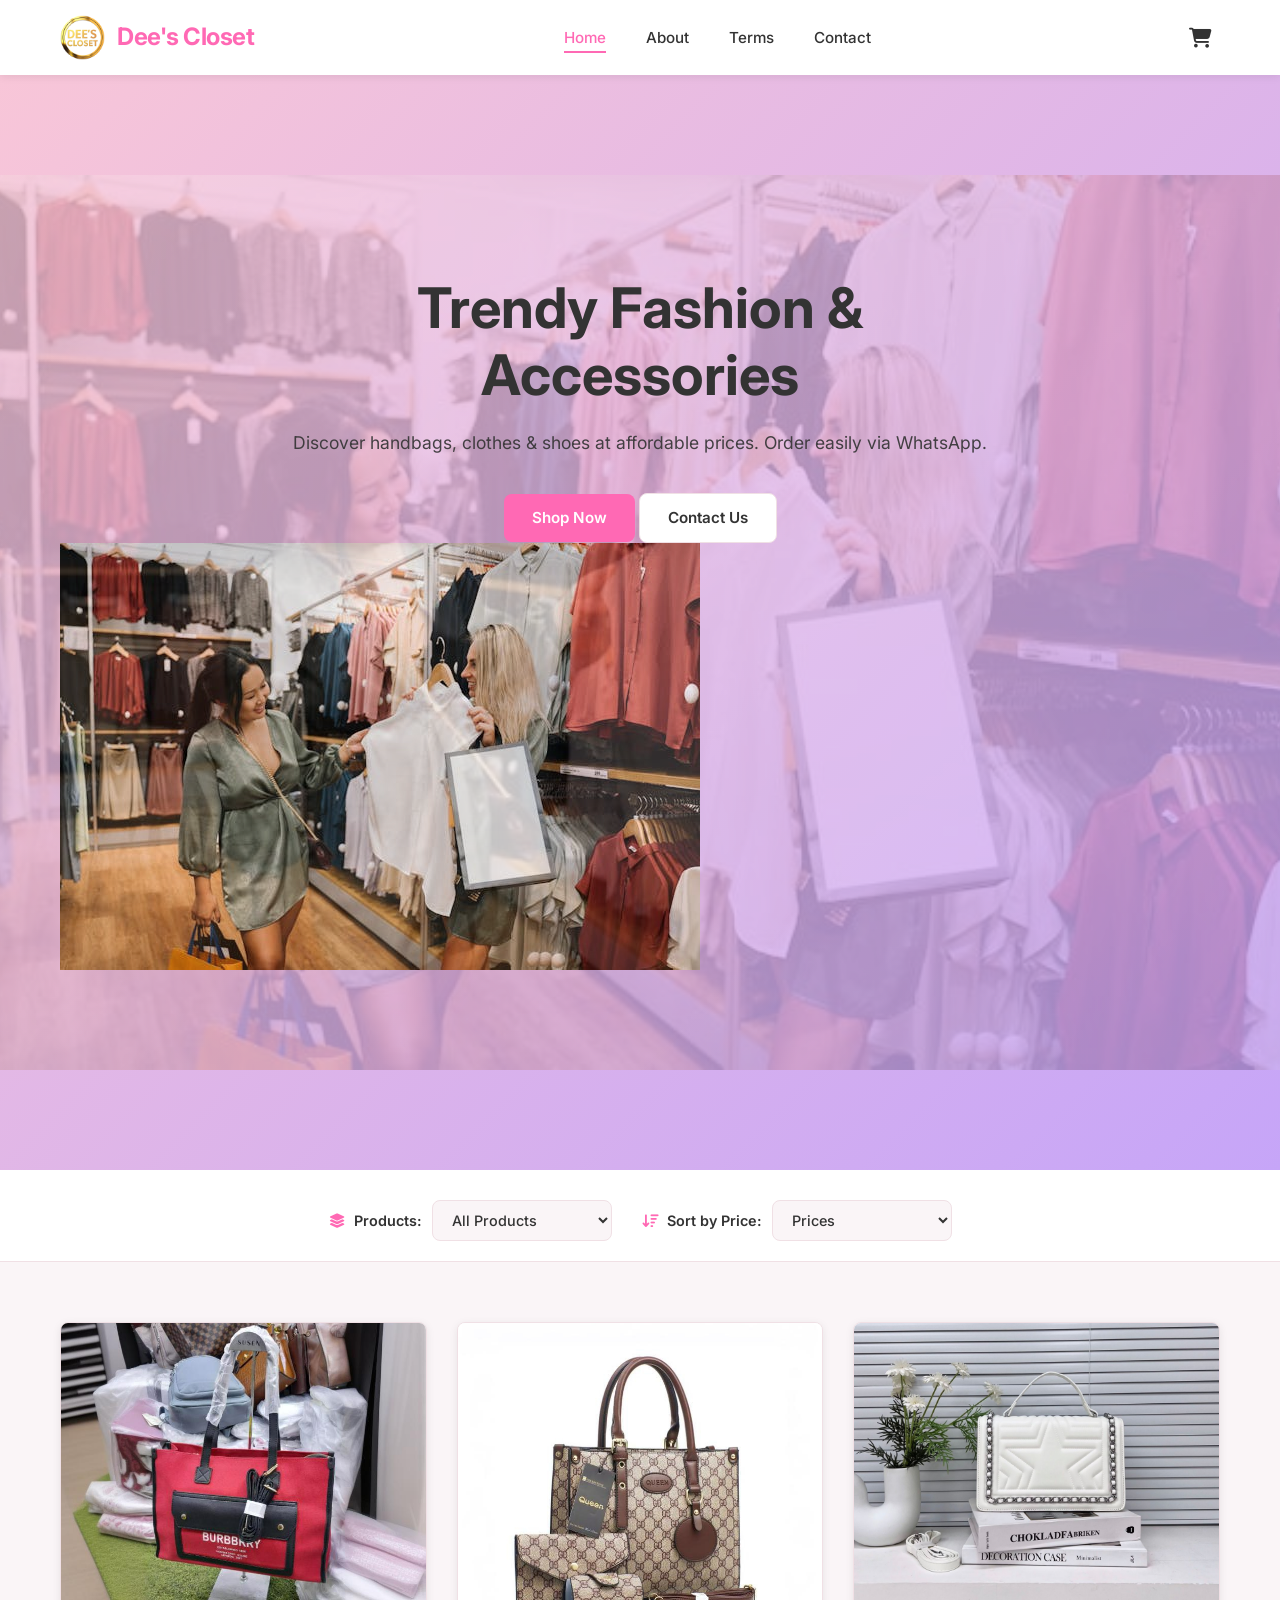
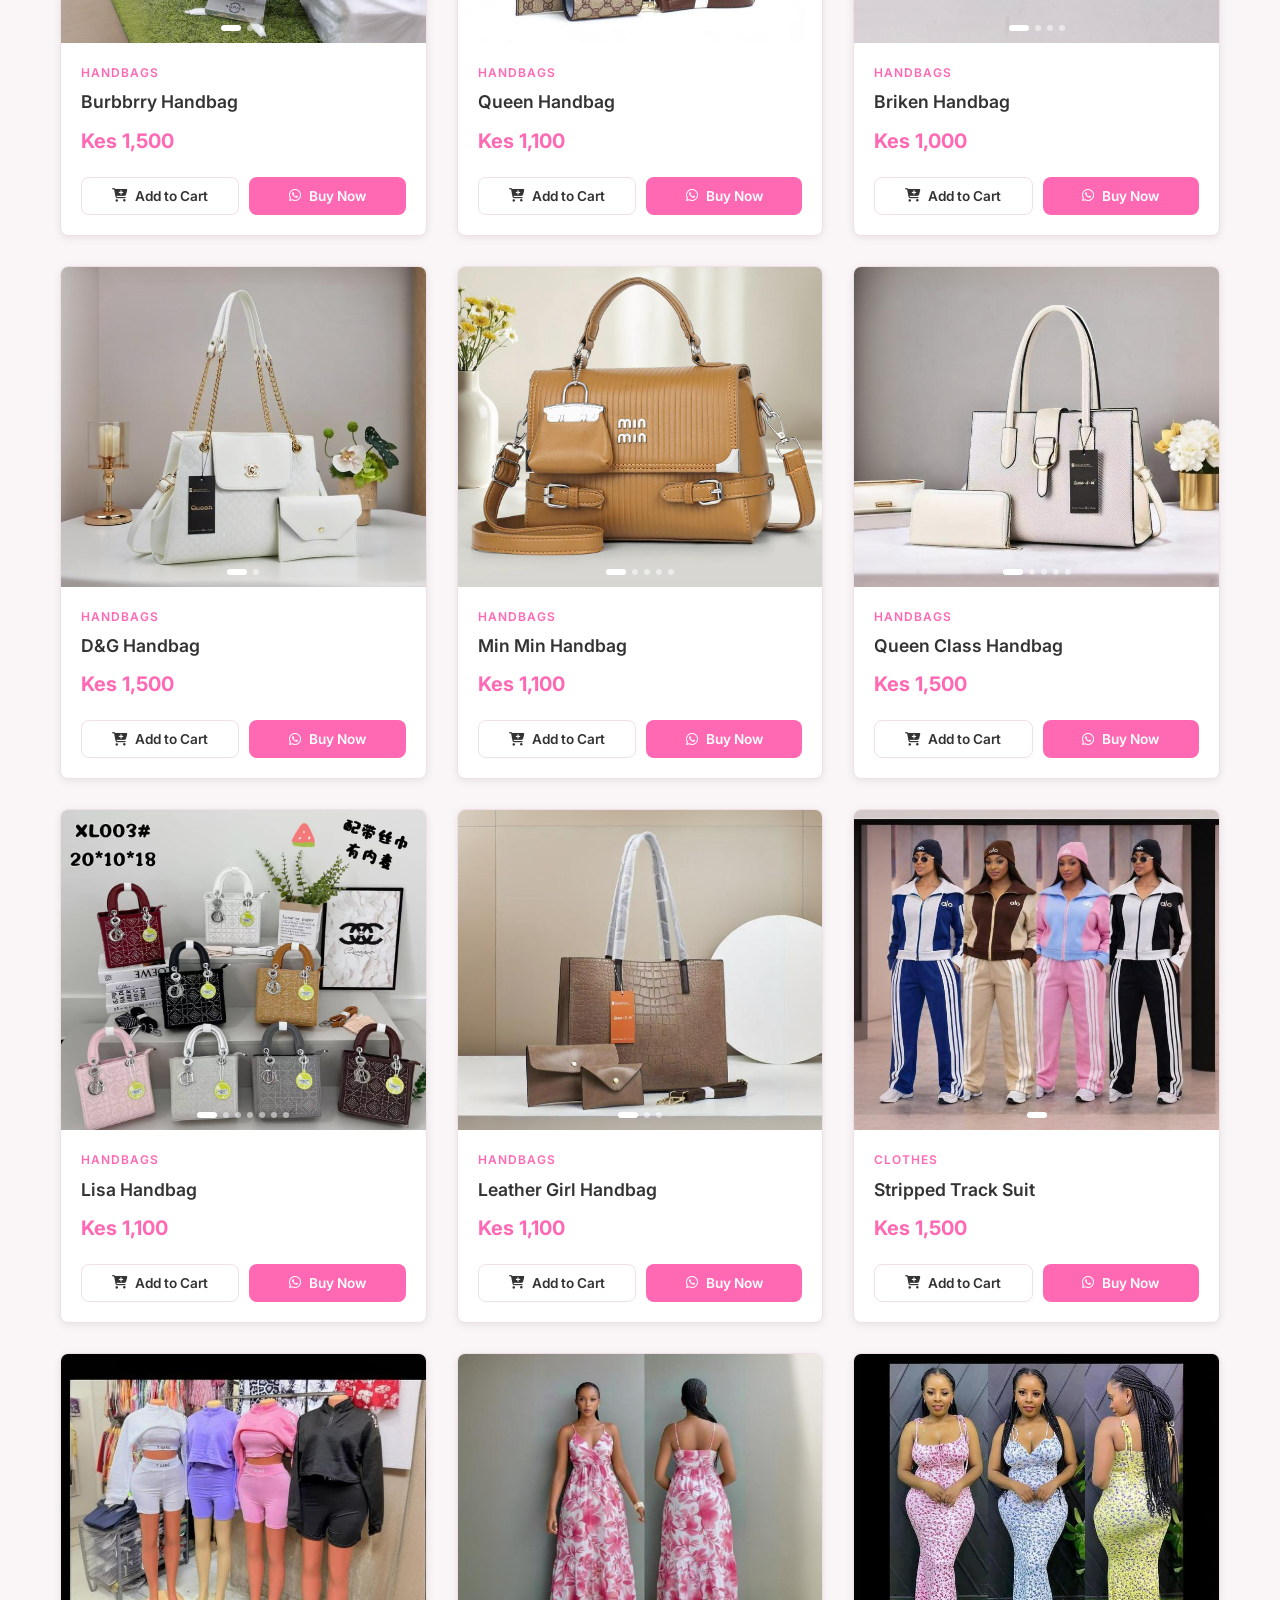
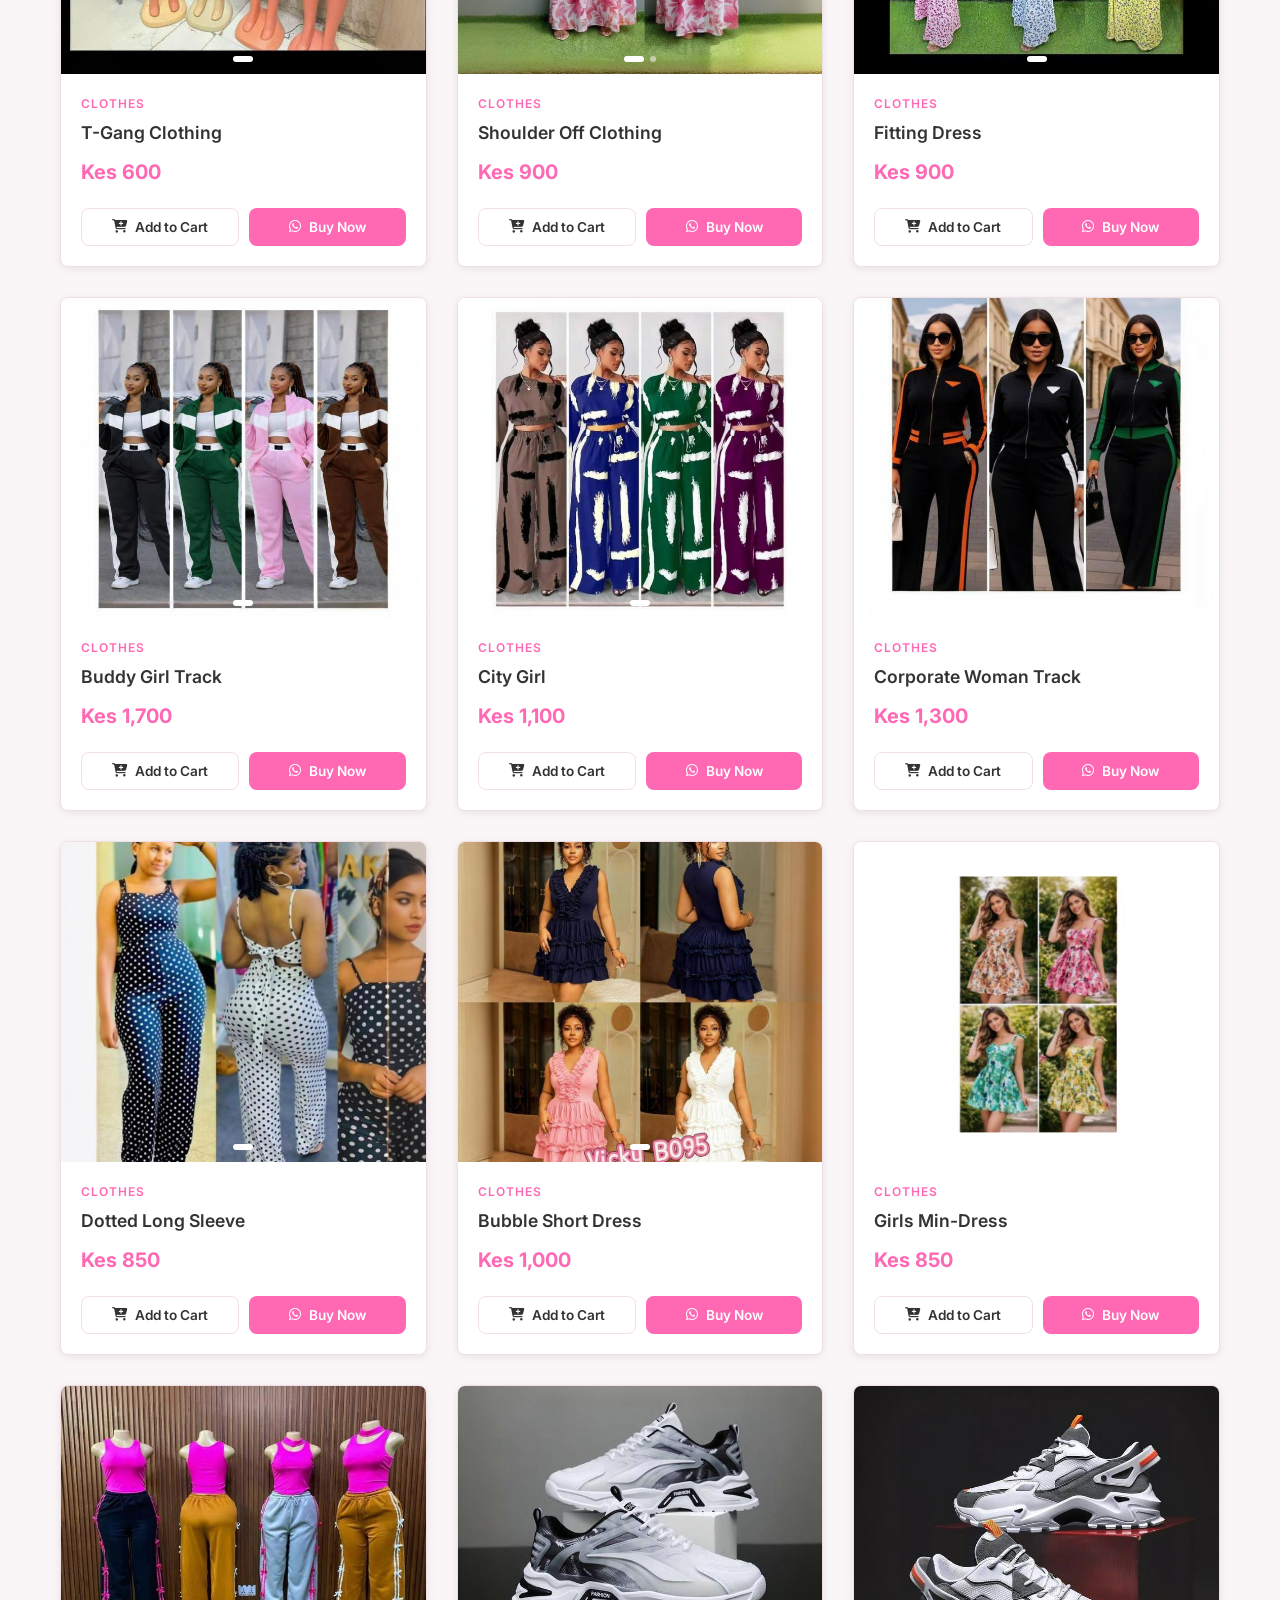
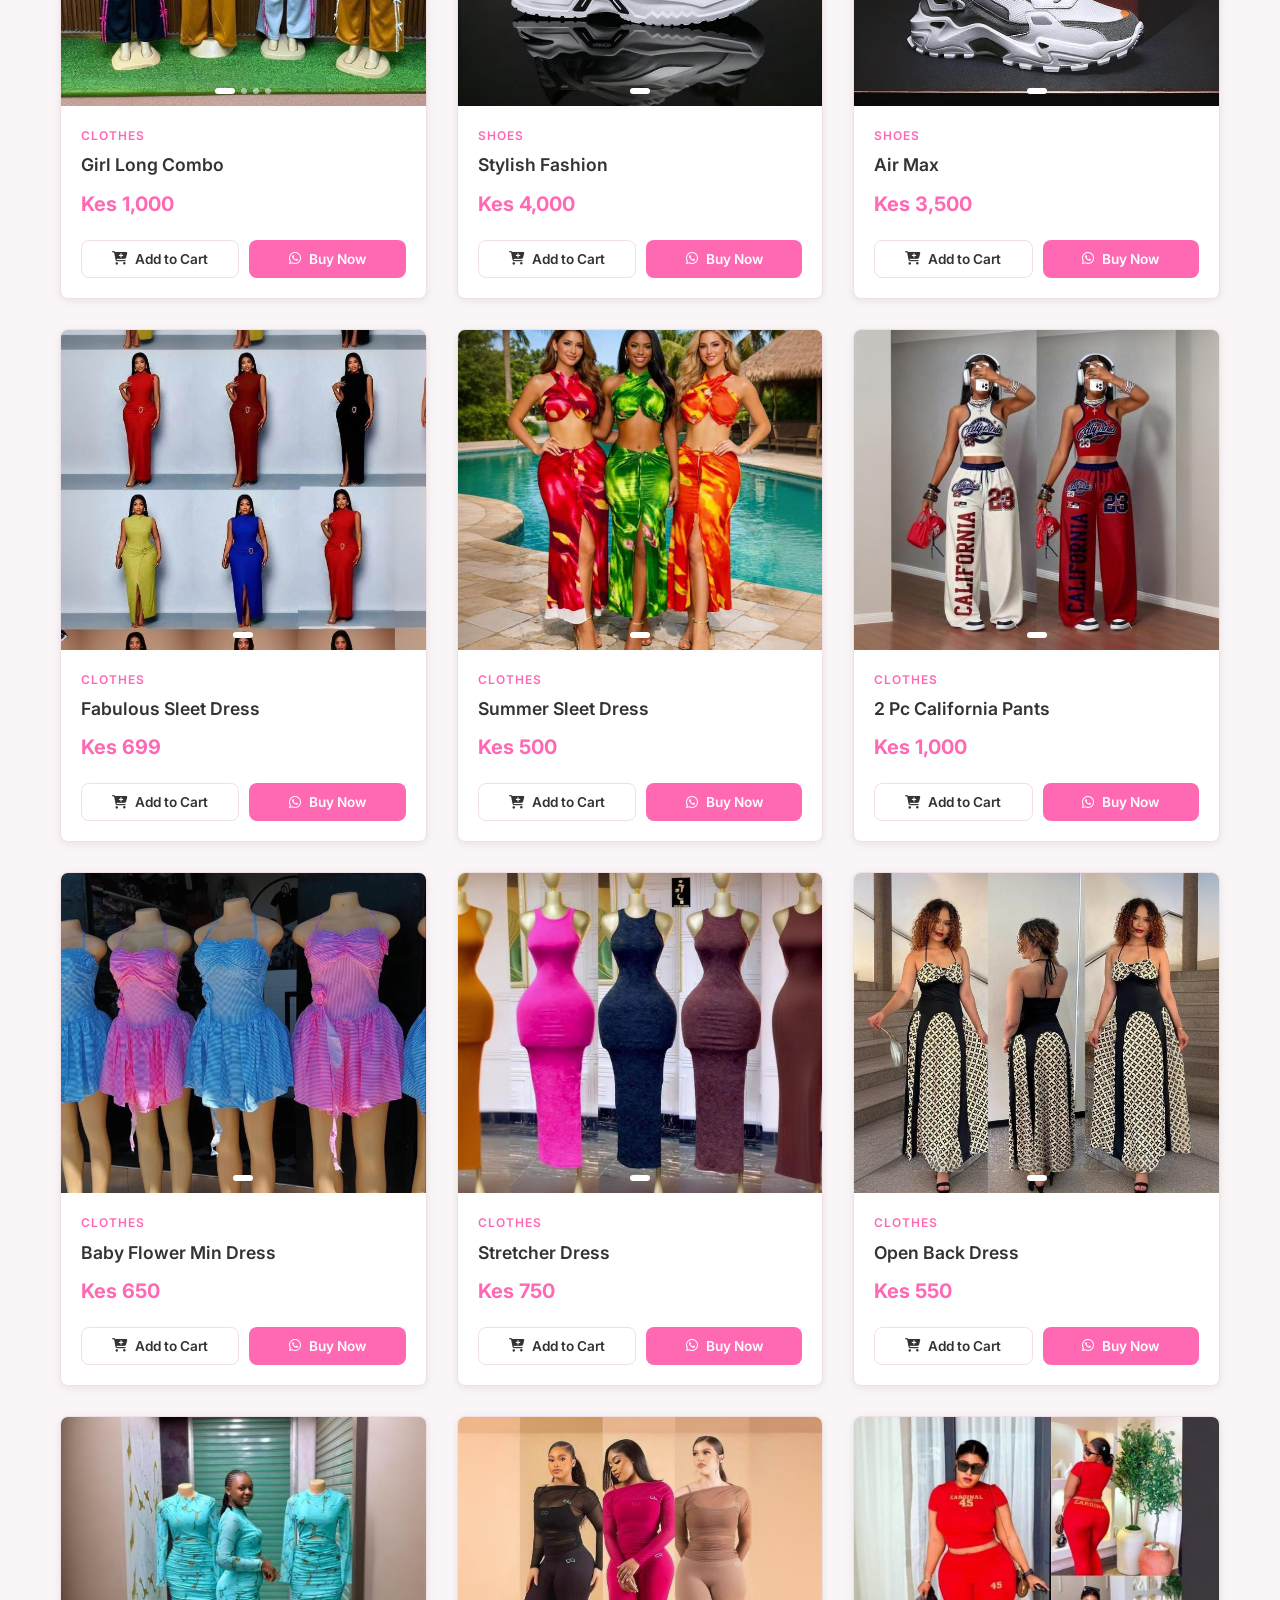
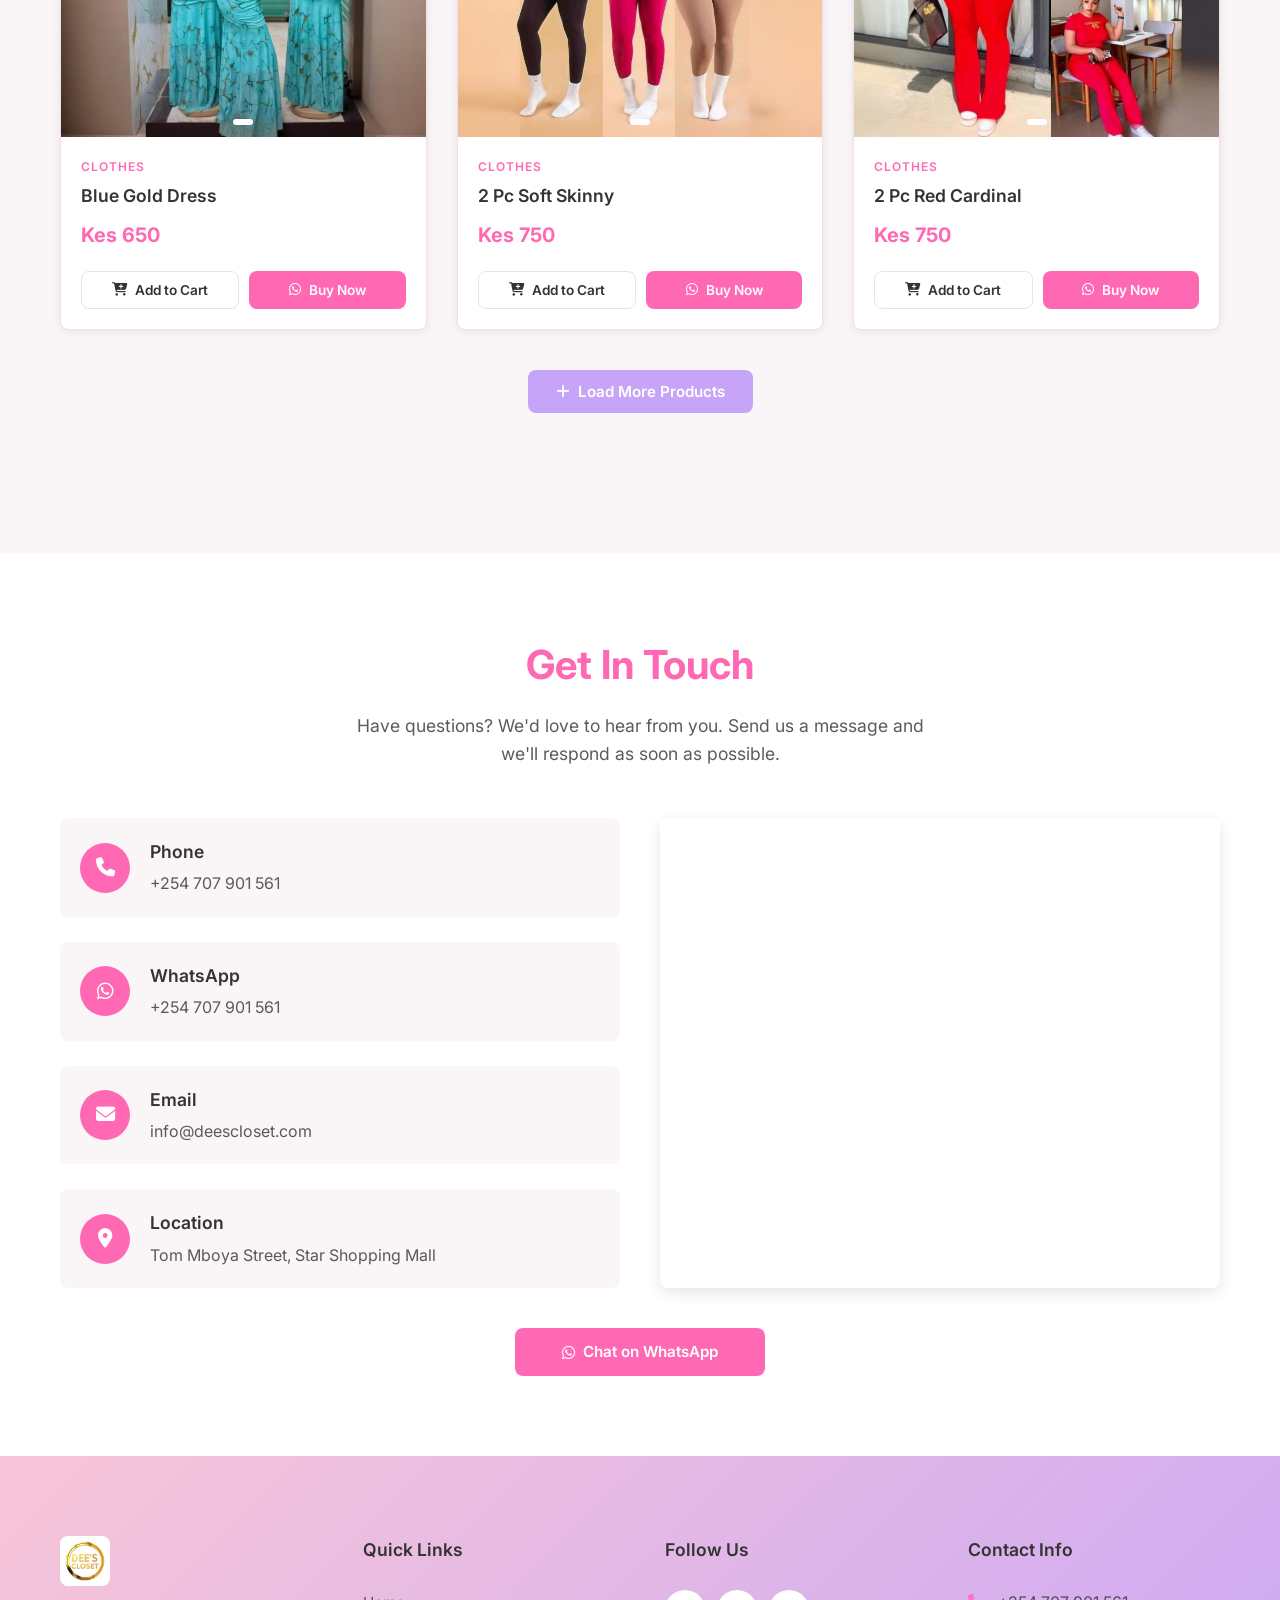
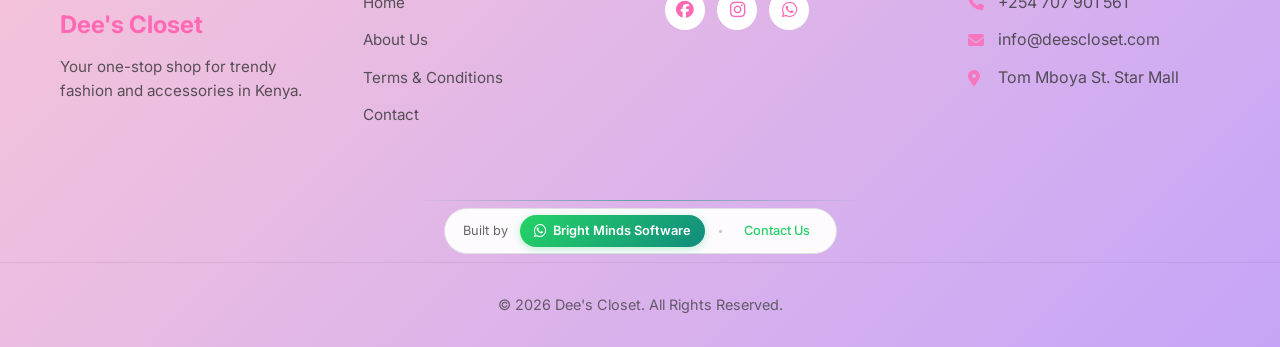
==== commit 437d2c57: "Add files via upload" ====
--- a/index.html
+++ b/index.html
@@ -54,7 +54,7 @@
 <body>
 
      <!-- ==================== START ACCESS CONTROL SCRIPT ==================== -->
-   <!-- <script src="js/access-control.js"></script> -->
+    <!-- <script src="js/access-control.js"></script> -->
     <!-- ==================== END ACCESS CONTROL SCRIPT ==================== -->
 
     <!-- ==================== START HEADER ==================== -->
@@ -89,12 +89,36 @@
 
     <!-- ==================== START HERO SECTION ==================== -->
     <section class="hero">
-        <img src="images/Hero/hero-image.jpeg" alt="Hero Background" class="hero-image">
-        <div class="container hero-content">
-            <h1>Trendy Fashion & Accessories</h1>
-            <p>Discover the latest styles in handbags, clothes, and shoes. Order directly via WhatsApp.</p>
+        <!-- ==================== UPDATED HERO SECTION ==================== --><section class="hero"><!-- Background image (very light for texture) -->
+<img src="images/Hero/hero-image.jpeg" alt="Hero Background" class="hero-image">
+
+<div class="container hero-container">
+
+    <!-- LEFT SIDE: TEXT CONTENT -->
+    <div class="hero-content">
+        <h1>Trendy Fashion & Accessories</h1>
+
+        <p>
+            Discover handbags, clothes & shoes at affordable prices.
+            Order easily via WhatsApp.
+        </p>
+
+        <!-- CTA BUTTONS -->
+        <div class="hero-buttons">
             <a href="#products" class="btn btn-primary">Shop Now</a>
-        </div>
+            <a href="#contact" class="btn btn-outline">Contact Us</a>
+        </div>
+    </div>
+
+    <!-- RIGHT SIDE: OPTIONAL IMAGE -->
+    <div class="hero-side">
+        <img src="images/Hero/hero-image.jpeg" alt="Products Showcase">
+    </div>
+
+</div>
+
+</section>
+<!-- ==================== END HERO SECTION ==================== -->
     </section>
     <!-- ==================== END HERO SECTION ==================== -->
 
